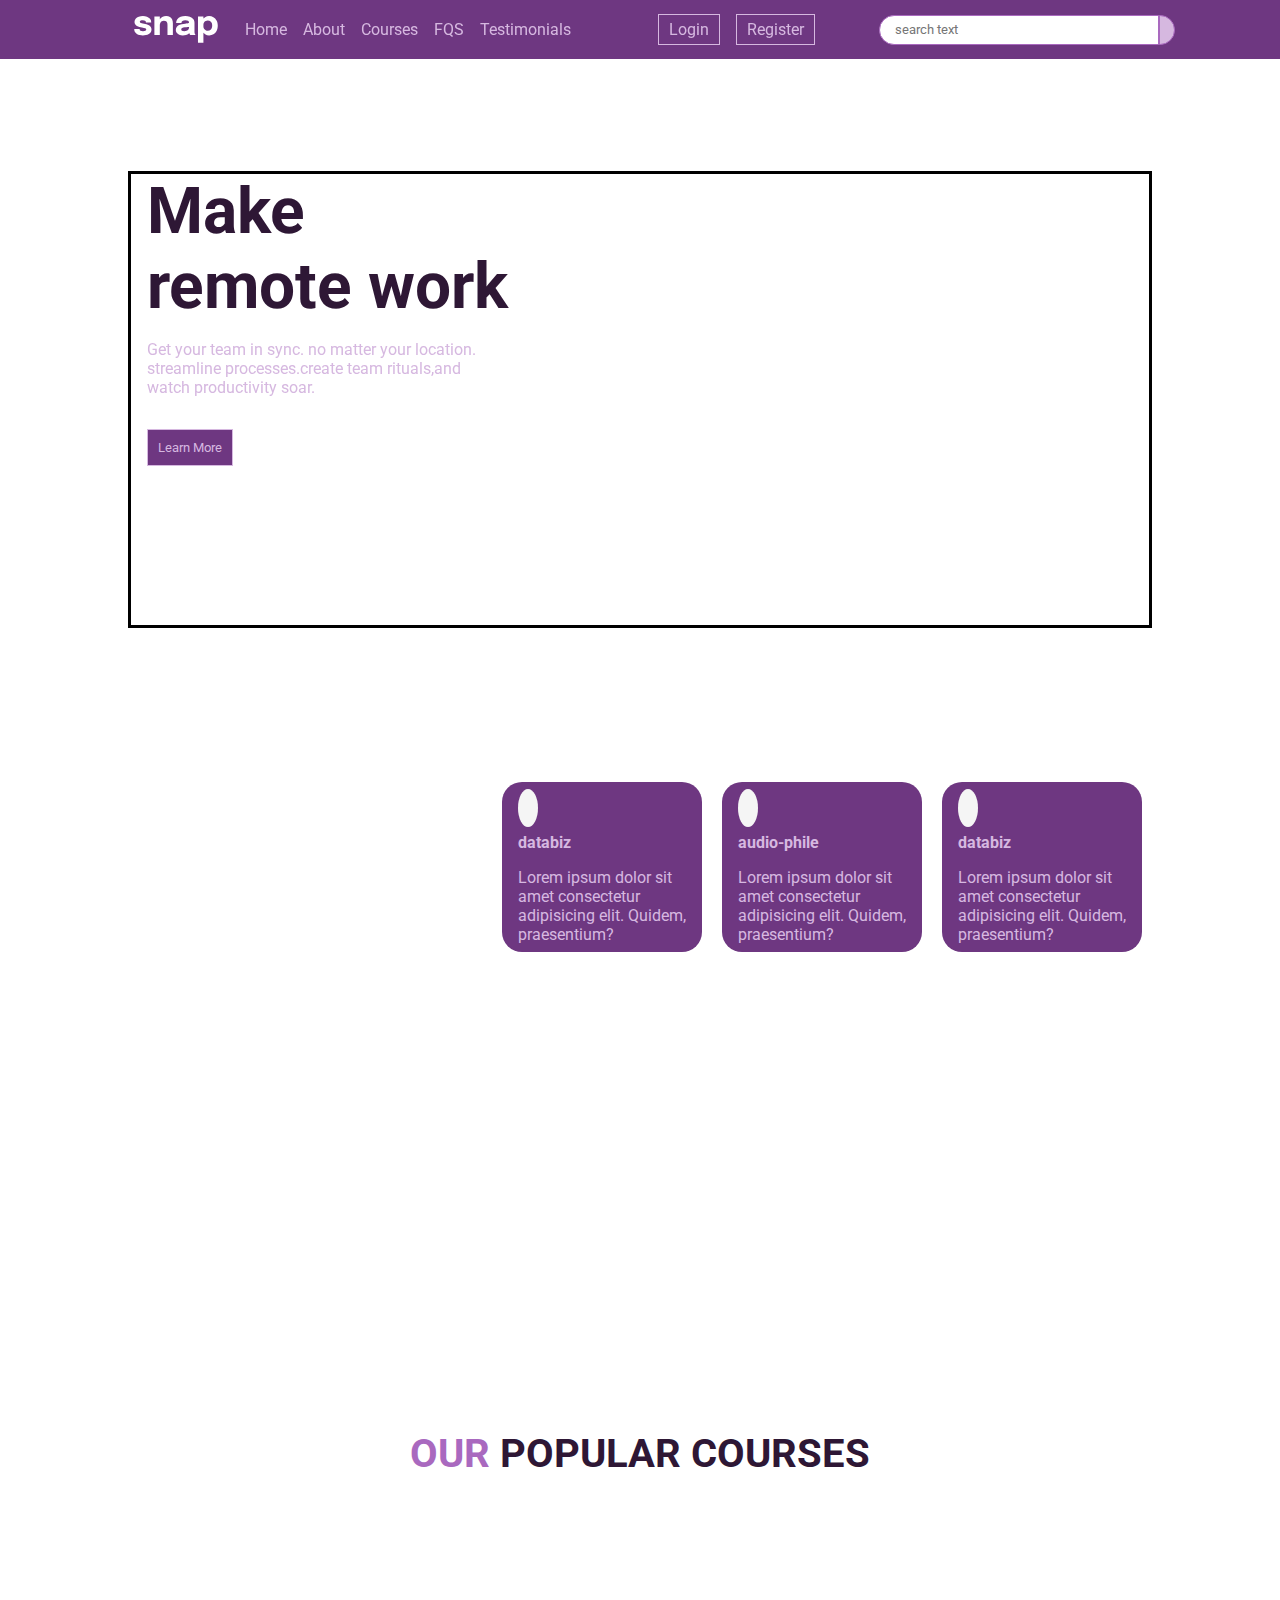
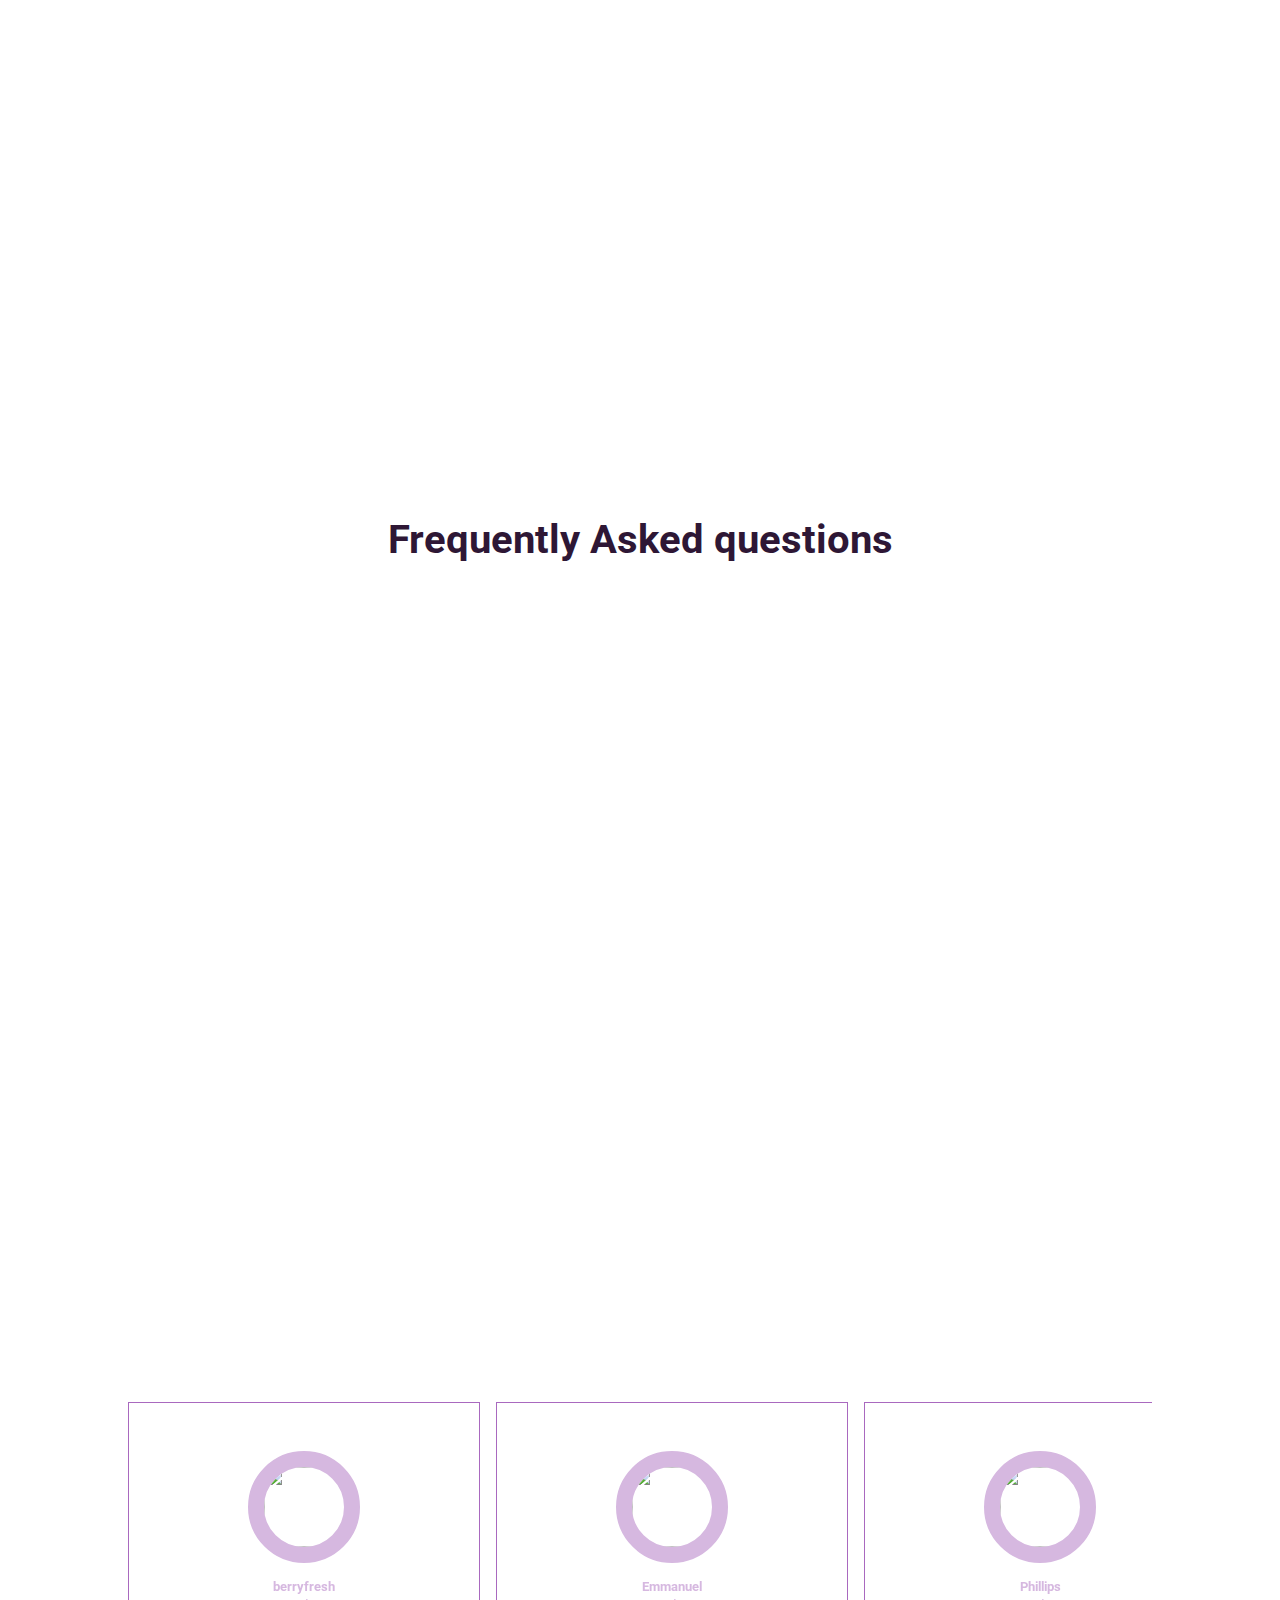
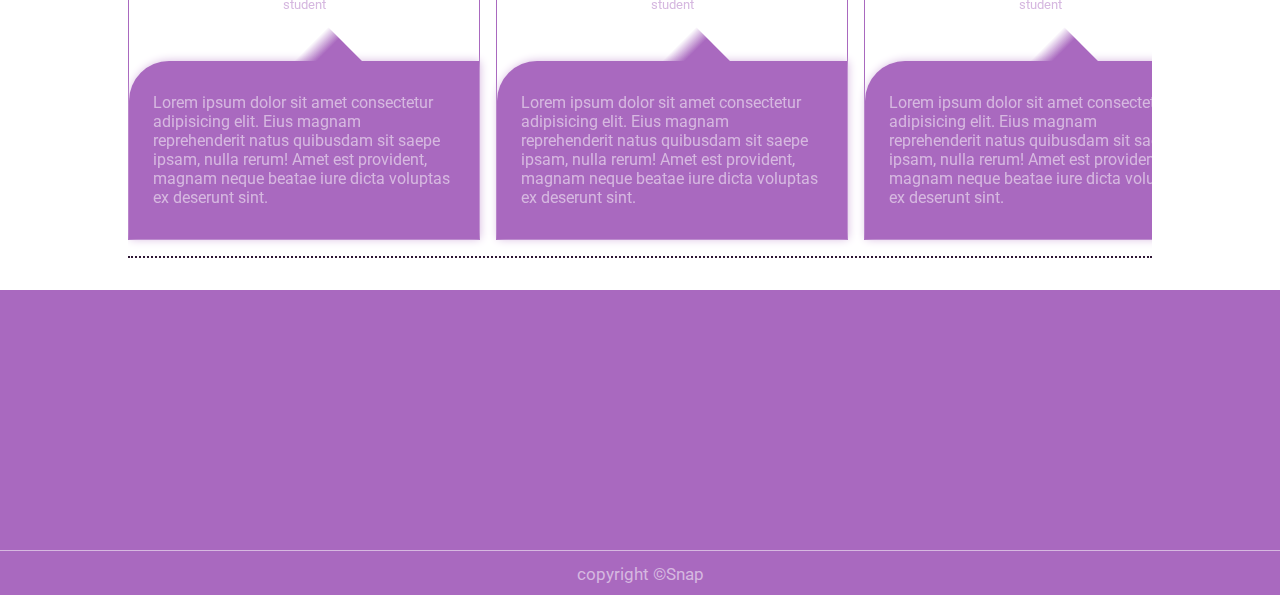
==== index.html @ 8fab7046 "newie" ====
<!DOCTYPE html>
<html lang="en">

<head>
    <meta charset="UTF-8">
    <meta http-equiv="X-UA-Compatible" content="IE=edge">
    <meta name="viewport" content="width=device-width, initial-scale=1.0">
    <title>project3</title>
    <link rel="stylesheet" href="./index.css">
    <!-- <link rel="preconnect" href="https://fonts.googleapis.com">
    <link rel="preconnect" href="https://fonts.gstatic.com" crossorigin>
    <link
        href="https://fonts.googleapis.com/css2?family=Roboto:ital,wght@0,100;0,300;0,400;0,500;0,700;0,900;1,100;1,300;1,400;1,500;1,700;1,900&display=swap"
        rel="stylesheet"> -->
        <link href="https://unpkg.com/aos@2.3.1/dist/aos.css" rel="stylesheet">
    <link rel="stylesheet" href="https://cdn.jsdelivr.net/npm/swiper@11/swiper-bundle.min.css" />
    <script src="./all.js"></script>
</head>

<body>

    <nav>
        <div class="wrapper nav-container"  data-aos="fade-down">

            <div class="logo">
                <svg width="84" height="27" xmlns="http://www.w3.org/2000/svg">
                    <path
                        d="M8.852 19.42c-1.108 0-2.175-.128-3.202-.385a9.648 9.648 0 0 1-2.756-1.137c-.811-.502-1.453-1.13-1.925-1.882-.473-.752-.709-1.63-.709-2.633v-.316h5.39v.246c0 .676.3 1.172.901 1.487.601.315 1.415.472 2.441.472a7.08 7.08 0 0 0 1.55-.166c.495-.11.903-.291 1.224-.542.321-.251.482-.569.482-.954 0-.618-.342-1.056-1.024-1.313-.683-.256-1.777-.513-3.282-.77a21.716 21.716 0 0 1-2.59-.595A10.937 10.937 0 0 1 2.938 9.91 5.28 5.28 0 0 1 1.17 8.28C.727 7.622.505 6.82.505 5.875c0-1.26.382-2.322 1.146-3.185.764-.863 1.782-1.517 3.054-1.96C5.977.287 7.377.065 8.905.065c1.458 0 2.818.242 4.078.726 1.26.484 2.28 1.179 3.062 2.083.782.904 1.172 1.992 1.172 3.264v.245H11.88v-.21c0-.467-.149-.846-.446-1.138a2.804 2.804 0 0 0-1.129-.656 4.616 4.616 0 0 0-1.418-.219c-.443 0-.9.05-1.373.149-.473.099-.872.262-1.199.49-.327.227-.49.545-.49.954 0 .396.175.72.525.97.35.252.84.456 1.47.613.63.158 1.36.306 2.188.447.781.128 1.607.306 2.476.533.869.228 1.686.549 2.45.963a5.34 5.34 0 0 1 1.855 1.627c.472.671.709 1.52.709 2.546 0 1.062-.245 1.972-.735 2.73a5.607 5.607 0 0 1-1.987 1.847 10.04 10.04 0 0 1-2.782 1.05c-1.021.227-2.068.341-3.142.341ZM33.48 19V8.92c0-.77-.1-1.473-.298-2.109a2.965 2.965 0 0 0-1.067-1.531c-.513-.385-1.254-.577-2.223-.577-.84 0-1.566.192-2.178.577a3.754 3.754 0 0 0-1.41 1.61c-.326.688-.49 1.482-.49 2.38L24.31 8.185c0-1.61.35-3.022 1.05-4.235a7.627 7.627 0 0 1 2.844-2.853C29.398.41 30.726.066 32.183.066c1.53 0 2.786.306 3.772.919.986.612 1.721 1.464 2.205 2.555.484 1.09.726 2.365.726 3.824V19H33.48Zm-13.09 0V.415h5.425V19h-5.425Zm28.389.385c-1.354 0-2.558-.216-3.614-.648-1.056-.431-1.881-1.055-2.476-1.872-.595-.817-.893-1.808-.893-2.975 0-1.318.362-2.392 1.085-3.22.724-.828 1.683-1.461 2.879-1.899a15.898 15.898 0 0 1 3.894-.866c2.041-.198 3.45-.38 4.226-.542.776-.164 1.164-.45 1.164-.858V6.47c0-.688-.33-1.23-.989-1.627-.66-.397-1.578-.595-2.756-.595-1.249 0-2.202.224-2.861.673-.66.45-.99 1.135-.99 2.056H42.11c0-1.493.406-2.753 1.217-3.78.81-1.026 1.91-1.805 3.298-2.336 1.389-.53 2.958-.796 4.708-.796 1.633 0 3.144.248 4.532.744 1.389.496 2.506 1.24 3.352 2.231.845.992 1.268 2.252 1.268 3.78v8.032c0 .479.015.937.044 1.374.03.438.096.837.201 1.199.117.408.263.747.438 1.015.175.268.32.455.437.56h-5.337a3.723 3.723 0 0 1-.376-.508 3.962 3.962 0 0 1-.43-.892 7.195 7.195 0 0 1-.305-1.234 9.674 9.674 0 0 1-.097-1.461l1.12.77c-.326.77-.854 1.432-1.583 1.986-.73.554-1.593.98-2.59 1.278-.998.297-2.074.446-3.23.446Zm1.452-4.06a6.14 6.14 0 0 0 2.389-.464A4.104 4.104 0 0 0 54.43 13.4c.467-.665.7-1.534.7-2.608V8.92l1.348 1.313c-.77.28-1.66.51-2.669.69-1.01.182-2.015.324-3.019.43-1.19.116-2.08.317-2.668.603-.59.286-.884.767-.884 1.444 0 .642.25 1.123.752 1.444.502.32 1.249.481 2.24.481Zm13.742 11.323V.415h5.442v26.233h-5.442Zm11.182-7.228a7.325 7.325 0 0 1-4.042-1.181c-1.225-.788-2.205-1.85-2.94-3.185-.735-1.336-1.103-2.838-1.103-4.507v-.28l2.345-.052v.21c0 .863.21 1.619.63 2.266.42.648.963 1.146 1.628 1.496.665.35 1.359.526 2.082.526 1.19 0 2.226-.412 3.106-1.234.881-.823 1.322-2.109 1.322-3.859s-.438-3.025-1.313-3.824c-.875-.799-1.913-1.199-3.115-1.199-.723 0-1.417.173-2.082.517a4.308 4.308 0 0 0-1.628 1.461c-.42.63-.63 1.383-.63 2.257l-2.345-.14c0-1.68.368-3.164 1.103-4.453.735-1.29 1.715-2.307 2.94-3.054a7.619 7.619 0 0 1 4.042-1.12c1.505 0 2.911.37 4.218 1.111 1.306.741 2.365 1.823 3.176 3.247.81 1.423 1.216 3.155 1.216 5.197 0 2.135-.396 3.932-1.19 5.39-.793 1.458-1.843 2.558-3.15 3.299a8.51 8.51 0 0 1-4.27 1.111Z"
                        fill="#ffff" />
                </svg>
            </div>

            <span class="bars">
                <i class="fa fa-bars"></i>
            </span>

            <div class="carrier">

                <div class="light">
                    <i class="fa fa-sun"></i>
                </div>

                <nav class="links ">
                    <a class="ancho" href="#home">Home</a>
                    <a class="ancho" href="#about">about</a>
                    <a class="ancho" href="#courses">courses</a>
                    <a class="ancho" href="#faqs">FQS</a>
                    <a class="ancho" href="#testimonials">Testimonials</a>

                    <div class="dropdown">
                        <span class="drop-btn">
                            <i class="fas fa-chevron-down"></i>
                        </span>
                        <div class="dropdown-content">
                            <a href="./who.html">advertisment</a>
                            <a href="">Contact us</a>
                            <a href="">complains</a>
                            <a href="">make deals</a>
                            <a href="">refund</a>
                        </div>
                    </div>

                </nav>

                <div class="right-nav">
                    <a href="">login</a>
                    <a href="">register</a>
                    </a>
                </div>

                <div class="form ">
                    <form action="" method="post">
                        <input type="text" placeholder="search text" class=" input">
                    </form>
                    <span class="search"> <i class="fa fa-search"></i></span>
                </div>
            </div>
        </div>
    </nav>


    <section class="body" id="home">
        <div class=" wrapper home_content" data-aos="fade-right">

            <div class="text-wrapper" >
                <h1>Make <br>
                    remote work
                </h1>
                <p>
                    Get your team in sync. no matter your location. <br>
                    streamline processes.create team rituals,and <br> watch productivity soar.
                </p>
                <p class="more-text open" data-aos="zoom-out">Lorem ipsum dolor sit amet, <br> consectetur adipisicing elit. Nihil tempore
                    <br> officiis dicta harum magni quae deserunt dolor <br> vel minus perspiciatis?
                    Lorem ipsum dolor sit amet <br> consectetur adipisicing elit. Nam quaerat dignissimos <br> esse ea
                    magni cum facere eum mollitia est explicabo!
                </p>
                <button class="btn">
                    Learn More
                </button>
                <div class="down-gift">
                    <img src="./icons/client-databiz.svg" alt="">
                    <img src="./icons/client-audiophile.svg" alt="">
                    <img src="./icons/client-meet.svg" alt="">
                    <img src="./icons/client-maker.svg" alt="">
                </div>
            </div>
            <div class="img-tag">
                <img src="./image/image-hero-desktop.png" alt="">
            </div>

        </div>

    </section>


    <section class="about" id="about">

        <div class="about-max  wrapper ">

            <div class="about-content" data-aos="fade-up"
     data-aos-anchor-placement="top-center">
                <div class="about-title">
                    <h2>about us</h2>
                    <p> Remote work entry</p>
                </div>
                <div class="about-text">
                    <h4> We provide well skilled website</h6>
                        <p>Lorem ipsum, dolor sit amet consectetur adipisicing elit. Molestias ex voluptates voluptatem
                            impedit labore. Sapiente reiciendis aspernatur quisquam placeat molestias libero fuga,
                            inventore repellendus quis iusto obcaecati porro, aut delectus.</p>
                        <p class="more-text open">Lorem ipsum dolor sit amet, <br> consectetur adipisicing elit. Nihil
                            tempore <br> officiis dicta harum magni quae deserunt dolor <br> vel minus perspiciatis?
                            Lorem ipsum dolor sit amet <br> consectetur adipisicing elit. Nam quaerat dignissimos <br>
                            esse ea magni cum facere eum mollitia est explicabo!
                        </p>
                        <button class="btn">Learn More</button>

                </div>

            </div>

            <div class="card" 
     >
                <div class="about-card" data-aos="fade-up"
                data-aos-anchor-placement="center-bottom">
                    <span class="icon"><i class="fa fa-star"></i></span>
                    <h4>databiz</h4>
                    <p>Lorem ipsum dolor sit amet consectetur adipisicing elit. Quidem, praesentium?</p>
                </div>
                <div class="about-card" data-aos="fade-left"
                data-aos-anchor-placement="center-bottom">
                    <span class="icon"> <i class=" fa fa-music"></i></span>
                    <h4>audio-phile</h4>
                    <p>Lorem ipsum dolor sit amet consectetur adipisicing elit. Quidem, praesentium?</p>
                </div>
                <div class="about-card" data-aos="fade-up"
                data-aos-anchor-placement="center-bottom">
                    <span class="icon">
                        <i class="fa fa-bars"></i>
                    </span>
                    <h4>databiz</h4>
                    <p>Lorem ipsum dolor sit amet consectetur adipisicing elit. Quidem, praesentium?</p>
                </div>
                <div class="about-card" data-aos="fade-left"
                data-aos-anchor-placement="center-bottom">
                    <span class="icon">
                        <i class="fa fa-eye"></i>
                    </span>
                    <h4>audio-phile</h4>
                    <p>Lorem ipsum dolor sit amet consectetur adipisicing elit. Quidem, praesentium?</p>
                </div>
                <div class="about-card" data-aos="fade-up"
                data-aos-anchor-placement="center-bottom">
                    <span class="icon">
                        <i class="fa fa-bell"></i>
                    </span>
                    <h4>databiz</h4>
                    <p>Lorem ipsum dolor sit amet consectetur adipisicing elit. Quidem, praesentium?</p>
                </div>
                <div class="about-card" data-aos="fade-left"
                data-aos-anchor-placement="center-bottom">
                    <span class="icon">
                        <i class="fa fa-phone"></i>
                    </span>

                    <h4>audio-phile</h4>
                    <p>Lorem ipsum dolor sit amet consectetur adipisicing elit. Quidem, praesentium?</p>
                </div>

            </div>

            <div class="about-img">
            </div>
        </div>

    </section>


    <section id="courses" class="courses wrapper">
        <h2><span> Our</span> Popular courses</h2>
        <div class="courses-container">
            <article class="course"  data-aos="flip-left"
            data-aos-easing="ease-out-cubic"
            data-aos-duration="2000">
                <div class="course-image">
                    <img src="./image/1703016156267.jpg" alt="">
                </div>
                <div class="course-infro">
                    <h4>Responsive Media website Design</h4>
                    <p>Lorem ipsum dolor sit amet consectetur adipisicing elit. Dolores eos ratione necessitatibus
                        tenetur error. Est?</p>
                        <p class="more-text open">Lorem ipsum dolor sit amet, <br> consectetur adipisicing elit. Nihil
                            tempore <br> officiis dicta harum magni quae deserunt dolor <br> vel minus perspiciatis?
                            Lorem ipsum dolor sit amet <br> consectetur adipisicing elit. Nam quaerat dignissimos <br>
                            esse ea magni cum facere eum mollitia est explicabo!
                        </p>
                    <button class="btn">learn More</button>
                </div>
            </article>

            <article class="course"  data-aos="flip-right"
            data-aos-easing="ease-out-cubic"
            data-aos-duration="2000">
                <div class="course-image">
                    <img src="./image/1701198660607.jpg" alt="">
                </div>
                <div class="course-infro">
                    <h4>Responsive smartHourse website</h4>
                    <p>Lorem ipsum dolor sit amet consectetur adipisicing elit. Dolores eos ratione necessitatibus
                        tenetur error. Est?</p>
                        <p class="more-text open">Lorem ipsum dolor sit amet, <br> consectetur adipisicing elit. Nihil
                            tempore <br> officiis dicta harum magni quae deserunt dolor <br> vel minus perspiciatis?
                            Lorem ipsum dolor sit amet <br> consectetur adipisicing elit. Nam quaerat dignissimos <br>
                            esse ea magni cum facere eum mollitia est explicabo!
                        </p>
                    <button class="btn">learn More</button>
                </div>
            </article>

            <article class="course"  data-aos="flip-left"
            data-aos-easing="ease-out-cubic"
            data-aos-duration="2000">
                <div class="course-image">
                    <img src="./image/1701371582930.jpg" alt="">
                </div>

                <div class="course-infro">
                    <h4>Responsive Adin-DashBoard UI Design </h4>
                    <p>Lorem ipsum dolor sit amet consectetur adipisicing elit. Dolores eos ratione necessitatibus
                        tenetur error. Est?</p>
                        <p class="more-text open">Lorem ipsum dolor sit amet, <br> consectetur adipisicing elit. Nihil
                            tempore <br> officiis dicta harum magni quae deserunt dolor <br> vel minus perspiciatis?
                            Lorem ipsum dolor sit amet <br> consectetur adipisicing elit. Nam quaerat dignissimos <br>
                            esse ea magni cum facere eum mollitia est explicabo!
                        </p>
                    <button class="btn">learn More</button>
                </div>
            </article>
        </div>
    </section>


    <section class="faqs wrapper" id="faqs">

        <h2>Frequently Asked questions</h2>
        <div class="faq_container" >
            <article class="faq " data-aos="fade-up"
            data-aos-anchor-placement="center-bottom">
                <div class="faq_icons"><i class="fa fa-plus"></i></div>
                <div class="question">
                    <h4>How do i know the right courses for me?</h4>
                    <p>Lorem ipsum dolor sit amet consectetur adipisicing elit. Totam necessitatibus provident
                        eveniet exercitationem maiores officia earum odit facere possimus inventore!</p>
                </div>
            </article>

            <article class="faq " data-aos="fade-up"
            data-aos-anchor-placement="center-bottom">
                <div class="faq_icons"><i class="fa fa-plus"></i></div>
                <div class="question">
                    <h4>How do i know the right courses for me?</h4>
                    <p>Lorem ipsum dolor sit amet consectetur adipisicing elit.
                        Totam necessitatibus provident
                        eveniet exercitationem maiores officia
                        earum odit facere possimus inventore!</p>

                </div>
            </article>

            <article class="faq"  data-aos="fade-up"
            data-aos-anchor-placement="center-bottom">
                <div class="faq_icons"><i class="fa fa-plus"></i></div>
                <div class="question">
                    <h4>How do i know the right courses for me?</h4>
                    <p>Lorem ipsum dolor sit amet consectetur adipisicing elit. Totam necessitatibus provident
                        eveniet exercitationem maiores officia earum odit facere possimus inventore!</p>
                </div>
            </article>

            <article class="faq"  data-aos="fade-up"
            data-aos-anchor-placement="center-bottom">
                <div class="faq_icons"><i class="fa fa-plus"></i></div>
                <div class="question">
                    <h4>How do i know the right courses for me?</h4>
                    <p>Lorem ipsum dolor sit amet consectetur adipisicing elit. Totam necessitatibus provident
                        eveniet exercitationem maiores officia earum odit facere possimus inventore!</p>
                </div>
            </article>

            <article class="faq"  data-aos="fade-up"
            data-aos-anchor-placement="center-bottom">
                <div class="faq_icons"><i class="fa fa-plus"></i></div>
                <div class="question">
                    <h4>How do i know the right courses for me?</h4>
                    <p>Lorem ipsum dolor sit amet consectetur adipisicing elit. Totam necessitatibus provident
                        eveniet exercitationem maiores officia earum odit facere possimus inventore!</p>
                </div>
            </article>

            <article class="faq"  data-aos="fade-up"
            data-aos-anchor-placement="center-bottom">
                <div class="faq_icons"><i class="fa fa-plus"></i></div>
                <div class="question">
                    <h4>How do i know the right courses for me?</h4>
                    <p>Lorem ipsum dolor sit amet consectetur adipisicing elit. Totam necessitatibus provident
                        eveniet exercitationem maiores officia earum odit facere possimus inventore!</p>
                </div>
            </article>

            <article class="faq"  data-aos="fade-up"
            data-aos-anchor-placement="center-bottom">
                <div class="faq_icons"><i class="fa fa-plus"></i></div>
                <div class="question">
                    <h4>How do i know the right courses for me?</h4>
                    <p>Lorem ipsum dolor sit amet consectetur adipisicing elit. Totam necessitatibus provident
                        eveniet exercitationem maiores officia earum odit facere possimus inventore!</p>
                </div>
            </article>

            <article class="faq"  data-aos="fade-up"
            data-aos-anchor-placement="center-bottom">
                <div class="faq_icons"><i class="fa fa-plus"></i></div>
                <div class="question">
                    <h4>How do i know the right courses for me?</h4>
                    <p>Lorem ipsum dolor sit amet consectetur adipisicing elit. Totam necessitatibus provident
                        eveniet exercitationem maiores officia earum odit facere possimus inventore!</p>
                </div>
            </article>

            <article class="faq"  data-aos="fade-up"
            data-aos-anchor-placement="center-bottom">
                <div class="faq_icons"><i class="fa fa-plus"></i></div>
                <div class="question">
                    <h4>How do i know the right courses for me?</h4>
                    <p>Lorem ipsum dolor sit amet consectetur adipisicing elit. Totam necessitatibus provident
                        eveniet exercitationem maiores officia earum odit facere possimus inventore!</p>
                </div>
            </article>

            <article class="faq"  data-aos="fade-up"
            data-aos-anchor-placement="center-bottom">
                <div class="faq_icons"><i class="fa fa-plus"></i></div>
                <div class="question">
                    <h4>How do i know the right courses for me?</h4>
                    <p>Lorem ipsum dolor sit amet consectetur adipisicing elit. Totam necessitatibus provident
                        eveniet exercitationem maiores officia earum odit facere possimus inventore!</p>
                </div>
            </article>


        </div>

    </section>

    <section class="testimonials " id="testimonials" >
        <h2 data-aos="zoom-in-down">Students Testimonial</h2>

        <div class="testimonial_container wrapper">

            <article class="testimonial">
                <div class="avarter">
                    <img src="./image/call-centre-customer-service-stock-photography-others-b7b7d9a50f4fd9489349cfd8841f3f5d.png"
                        alt="">
                </div>
                <div class="testimonial_info">
                    <h5>berryfresh</h5>
                    <small>student</small>
                </div>
                <div class="testimonial_body">
                    Lorem ipsum dolor sit amet consectetur adipisicing elit. Eius magnam reprehenderit natus quibusdam
                    sit saepe ipsam, nulla rerum! Amet est provident, magnam neque beatae iure dicta voluptas ex
                    deserunt sint.
                </div>
            </article>
            <article class="testimonial">
                <div class="avarter">
                    <img src="./image/11049.jpg" alt="">
                </div>
                <div class="testimonial_info">
                    <h5>Emmanuel</h5>
                    <small>student</small>
                </div>
                <div class="testimonial_body">
                    Lorem ipsum dolor sit amet consectetur adipisicing elit. Eius magnam reprehenderit natus quibusdam
                    sit saepe ipsam, nulla rerum! Amet est provident, magnam neque beatae iure dicta voluptas ex
                    deserunt sint.
                </div>
            </article>
            <article class="testimonial">
                <div class="avarter">
                    <img src="./image/11055.jpg" alt="">
                </div>
                <div class="testimonial_info">
                    <h5>Phillips</h5>
                    <small>student</small>
                </div>
                <div class="testimonial_body">
                    Lorem ipsum dolor sit amet consectetur adipisicing elit. Eius magnam reprehenderit natus quibusdam
                    sit saepe ipsam, nulla rerum! Amet est provident, magnam neque beatae iure dicta voluptas ex
                    deserunt sint.
                </div>
            </article>
            <article class="testimonial">
                <div class="avarter">
                    <img src="./image/11071.jpg" alt="">
                </div>
                <div class="testimonial_info">
                    <h5>Galent</h5>
                    <small>student</small>
                </div>
                <div class="testimonial_body">
                    Lorem ipsum dolor sit amet consectetur adipisicing elit. Eius magnam reprehenderit natus quibusdam
                    sit saepe ipsam, nulla rerum! Amet est provident, magnam neque beatae iure dicta voluptas ex
                    deserunt sint.
                </div>
            </article>
            <article class="testimonial">
                <div class="avarter">
                    <img src="./image/11083.jpg" alt="">
                </div>
                <div class="testimonial_info">
                    <h5>Emmos</h5>
                    <small>student</small>
                </div>
                <div class="testimonial_body">
                    Lorem ipsum dolor sit amet consectetur adipisicing elit. Eius magnam reprehenderit natus quibusdam
                    sit saepe ipsam, nulla rerum! Amet est provident, magnam neque beatae iure dicta voluptas ex
                    deserunt sint.
                </div>
            </article>
            <article class="testimonial">
                <div class="avarter">
                    <img src="./image/11047.jpg" alt="">
                </div>
                <div class="testimonial_info">
                    <h5>Ememchris</h5>
                    <small>student</small>
                </div>
                <div class="testimonial_body">
                    Lorem ipsum dolor sit amet consectetur adipisicing elit. Eius magnam reprehenderit natus quibusdam
                    sit saepe ipsam, nulla rerum! Amet est provident, magnam neque beatae iure dicta voluptas ex
                    deserunt sint.
                </div>
            </article>
        </div>


    </section>


    <footer class="foter">
        <div class="foter_container wrapper" >
            <div class="foter1"  data-aos="fade-right">
                <a href="#home" class="foter_logo">
                    <img src="./icons/logo.svg" alt="">
                </a>
                <p>Lorem ipsum dolor sit amet consectetur adipisicing elit. Earum, incidunt.</p>
            </div>
            <div class="foter2"  data-aos="fade-up-left">
                <h4>Parmalinks</h4>
                <a href="#home">Home</a>
                <a href="#about">about</a>
                <a href="#courses">courses</a>
                <a href="#faqs">FQS</a>
                <a href="#testimonials">Testimonials</a>
                <!-- <a href="">company</a> -->
            </div>
            <div class="foter3"  data-aos="zoom-out-left">
                <h4>Privacy</h4>
                <a href="#">Privacy</a>
                <a href="#">Term & Conditions</a>
                <a href="#">Refurn Policy</a>
            </div>
            <div class="foter4" data-aos="zoom-out-right" >
                <h4>Contact Us</h4>
                <p> +234 901 382 9912</p>
                <p>Nichlashhenrry689@gmail.com</p>
                <div class="foter_social">
                    <a href="#"><i class="fab fa-facebook"></i></a>
                    <a href="#"><i class="fab fa-twitter"></i></a>
                    <a href="#"><i class="fab fa-whatsapp"></i></a>
                    <a href="#"><i class="fab fa-linkedin"></i></a>
                </div>
            </div>
        </div>
        <div class="foter_copyright" >
            <small>copyright &copy;Snap</small>
        </div>

    </footer>
 

    <script src="https://cdn.jsdelivr.net/npm/swiper@11/swiper-bundle.min.js"></script>
    <script src="./script.js"></script>
    <script src="https://unpkg.com/aos@2.3.1/dist/aos.js"></script>
       <script>
        AOS.init({
            duration :2000,
            delay: 0,
            offset:10
        });
      </script>
</body>

</html>
---- index.css ----
@import url('https://fonts.googleapis.com/css2?family=Roboto:ital,wght@0,100;0,300;0,400;0,500;0,700;0,900;1,100;1,300;1,400;1,500;1,700;1,900&display=swap');


* {
    padding: 0;
    margin: 0;
    box-sizing: border-box;
    scroll-behavior: smooth;
    outline: none;
    font-family: 'Roboto', sans-serif;
}

:root {
    ---primary_color: #6E3781;
    ---secondary_color: #A969BF;
    ---color: #2e1735;
    ---color2: #D6B8E0;
    ---roboto-regular {
        font-family: "Roboto", sans-serif;
        font-weight: 400;
        font-style: normal;
      };
}


html {
    overflow-x: hidden;
    scroll-behavior: smooth;
}

body {
    user-select: none;
    color: var(---color2);
}

nav {
    position: sticky;
    top: 0;
    left: 0;
    right: 0;
    width: 100%;
    padding: 10px 7px;
    z-index: 99;
    background-color: var(---primary_color);
}

section {
    padding: 7rem 0 2rem !important;
}

.wrapper {
    width: 80% !important;
    margin: 0 auto;
}

.window-scroll {
    background-color: var(---secondary_color);
}

.window-scroll nav a {
    color: var(---color);
    font-size: 16.2px;
}

.window-scroll nav a:hover {
    color: var(---primary_color);
}

.window-scroll .right-nav a {
    border: .1px solid transparent;
    color: var(---color);
}

.window-scroll .right-nav a:hover {
    color: var(---color2);
}

.window-scroll .right-nav {
    border: .1px solid var(---color2);
}

.window-scroll .dropdown-content a {
    color: var(---color2);
    background-color: var(---secondary_color);
}

.window-scroll .dropdown-content a:hover {
    color: var(---primary_color);
}

.nav-container {
    display: flex;
    justify-content: space-between;
    align-items: center;
}

.logo {
    display: flex;
    justify-content: center;
    align-items: center;
    padding-right: 20px;
}

.carrier {
    display: flex;
    justify-content: space-between;
    align-items: center;
    gap: 4rem;
}

.light,
.bars {
    display: none;
}

.links {
    display: flex;
    gap: 1rem;
    text-transform: capitalize;
    background-color: transparent;
}


.links a {
    text-decoration: none;
    color: var(---color2);
    position: relative;
}

.links a:hover {
    color: var(---secondary_color);
}

.links a::after {
    position: absolute;
    content: '';
    height: 2px;
    left: 10px;
    bottom: -5px;
    width: 0;
    background-color: var(---color2);
}

.links a:hover::after {
    transition: .4s;
    z-index: 1;
    width: 75%;
}

.nav a:hover::after {
    transition: .4s;
    z-index: 1;
    width: 83%;
}

.right-nav {
    display: flex;
    gap: 1rem;
    z-index: 1;
    position: relative;
}

.right-nav::after {
    content: '';
    position: absolute;
    left: 0;
    top: 0;
    height: 100%;
    width: 0;
    background-color: var(---color2);
    z-index: -1;
    transition: .2s;
}

.right-nav:hover::after {
    width: 100%;
}

.right-nav a {
    text-decoration: none;
    color: var(---color2);
    position: relative;
    padding: 5px 10px;
    border: .2px solid;
    z-index: 1;
    text-transform: capitalize;
}

.right-nav a::after {
    content: '';
    position: absolute;
    left: 0;
    top: 0;
    height: 100%;
    width: 0;
    background-color: var(---color);
    z-index: -1;
    transition: .2s;
}

.right-nav a:hover::after {
    width: 100%;

}

.form {
    display: flex;
}

input {
    width: 280px;
    height: 30px;
    border: 1px solid var(---secondary_color);
    padding: 0 15px;
    border-top-left-radius: 20px;
    border-bottom-left-radius: 20px;
}

.search {
    background-color: var(---color2);
    padding: 4px 7px;
    border: 1px solid;
    border-top-right-radius: 20px;
    border-bottom-right-radius: 20px;
}

.dropdown {
    position: relative;
    display: inline-block;
    cursor: pointer;
}

.drop-btn {
    color: black;
}

.dropdown-content {
    display: none;
    position: absolute;
    margin-left: -50px;
    height: 202px;
    z-index: 1;
    border: none;
    background-color: var(---primary_color);
    min-width: 130px;
    box-shadow: 0px 2px 8px 5px rgba(0, 0, 0, 0.5);
}

.dropdown-content a {
    display: block;
    padding: 10px;
}

.dropdown:hover .dropdown-content {
    display: block;
}

.home_content {
    display: flex;
    width: min(100%, 1000px);
    border: 3px solid black;
}

.text-wrapper {
    padding-left: 1rem;
}

.open {
    display: none;
}

h1 {
    font-size: 4rem;
    padding-bottom: 1rem;
    color: var(---color);
}

p {
    color: var(---color2);
}

img {
    width: 420px;
    max-width: 90%;
}

.img-tag {
    position: relative;
    right: 10px;
    bottom: 5rem;
    left: 80px;
}

.down-gift img {
    height: 10px;
    width: 50px;
    margin-top: 7rem;
    margin-right: 35px;
}

.down-gift img:nth-child(2) {
    height: 15px;
}

.down-gift {
    justify-content: flex-end;
    font-size: 1rem;
    display: flex;
    margin-right: 20px;
}


/*..... About-Us -styling .......*/


.about-max {
    display: grid;
    grid-template-columns: 1fr 1fr;
    gap: 2rem;
}

.about-title {
    font-size: 20px;
    color: var(---primary_color);
    font-weight: 400;
    padding-bottom: 2rem;
}

.about-title h2 {
    font-size: 40px;
    text-transform: uppercase;
    color: var(---color);
}

.about-title p {
    color: var(---primary_color);
    font-weight: 500;
}

.about-text {
    padding: 10px 0;
}

.about-text h4 {
    font-size: 24px;
    padding-bottom: 10px;
}

.about-text p {
    line-height: 1.5rem;
    word-spacing: 2px;
    font-size: 20px;
    color: var(---primary_color);
}

.card {
    display: grid;
    grid-template-columns: repeat(3, 1fr);
}

.btn {
    background-color: var(---primary_color);
    padding: 10px;
    margin: 2rem 0;
    display: inline-block;
    color: var(---color2);
    position: relative;
    z-index: 1;
    border: 1px solid var(---color2);
    text-decoration: none;
}

.btn:hover {
    color: var(---color);
}

.btn::before {
    position: absolute;
    content: '';
    width: 0;
    height: 100%;
    left: 0;
    top: 0;
    background-color: var(---secondary_color);
    transition: .5s;
    z-index: -1;
}

.btn:hover::before {
    width: 100%;
}

.about-card {
    position: relative;
    width: 200px;
    height: 170px;
    margin: 10px;
    padding: 1rem;
    background-color: var(---primary_color);
    border-radius: 20px;
    z-index: 1;
}

.about-card:hover {
    margin-top: 2rem;
    transition: .2s all;
    border-top-right-radius: 57px;
    border-bottom-left-radius: 87px;
}

.about-card::before {
    position: absolute;
    top: 0;
    left: 0;
    content: '';
    width: 0;
    height: 100%;
    transition: all .2s ease;
    z-index: -1;
    border-radius: inherit;
    border-top-right-radius: 34px;
    border-bottom-left-radius: 34px;
    outline: none;
    border: none;
    box-shadow: 1rem 1rem .1rem var(---secondary_color);
    background-color: var(---secondary_color);
}

.about-card:hover::before {
    width: 100%;
}

.about-card h4 {
    padding: 1rem 0;
    color: var(---color2);
}

.icon {
    font-size: 15px;
    height: 30px;
    width: 30px;
    border-radius: 50%;
    padding: 10px;
    color: var(---color2);
    background-color: whitesmoke;
    position: relative;
    z-index: 1;
}

.icon::before {
    position: absolute;
    content: '';
    left: 0;
    top: 0;
    width: 0;
    height: 100%;
    background-color: rgb(218, 218, 221);
    border-radius: 50%;
    transition: .5s;
    z-index: -1;
    opacity: 0.6;
}

.icon:hover::before {
    width: 100%;
}


/* ............Our course.......... */


#courses h2 {
    text-align: center;
    font-size: 40px;
    text-transform: uppercase;
    margin-bottom: 2.4rem;
    color: var(---color);
}

span {
    color: var(---secondary_color);
}

.courses-container {
    display: grid;
    grid-template-columns: repeat(3, 1fr);
    gap: 1.5rem;
    padding: 0 1rem;
}

.course-image img {
    width: 98%;
    height: 200px
}

.course {
    text-align: center;
    border: 1px solid transparent;
    background-color: var(---secondary_color);
    animation-name: slidein;
    animation-duration: 1s;
}

.course:hover {
    transform: scale(1.1);
    transition: 2s all;
    background-color: var(---primary_color);
    box-shadow:1px 1px 10px var(---secondary_color);
}

.course-infro {
    padding: 1rem 1.5rem;
}

.course-infro p {
    margin: 1rem 0 2rem;
    color: var(---color2);
}

.course-infro h4 {
    color: var(---color);
    font-size: 20px;
}

.course-infro .btn {
    margin: 5px 0;
}


/* .....frequenly asked questions......... */



.faqs {
    margin: 0 auto;
}

.faqs h2 {
    text-align: center;
    font-size: 40px;
    padding-bottom: 2rem;
    color: var(---color);

}

.faq h4 {
    line-height: 2.1;
    font-size: 1rem;
}

.faq_container {
    user-select: none;
    display: grid;
    grid-template-columns: 1fr 1fr;
    gap: 1rem;

}

.faq {
    padding: 2rem;
    display: flex;
    align-items: center;
    gap: 1.4rem;
    cursor: pointer;
    height: fit-content;
    background-color: var(---primary_color);
    color: var(---color2);
    box-shadow: 0 .2rem .4rem var(---secondary_color);
}

.faq_icons {
    align-self: flex-start;
    font-size: 1.2rem;
}

.faq p{
    margin-top: 0.8rem;
    display: none;
}

.faq.open p {
    display: block;
}

.pink {
    background-color: var(---secondary_color) !important;
}


/* ###########----testimonial---###### */

.testimonials {
    margin: 0 auto;
    position: relative;
}

.testimonials h2 {
    text-align: center;
    font-size: 40px;
    text-transform: uppercase;
    color: var(---color);

}

.testimonial_container {
    overflow-x: auto;
    will-change: transform;
    position: relative;
    display: flex;
    width: 85%;
    gap: 1rem;
    border-bottom: 2px dotted #2e1735;

}

::-webkit-scrollbar {
    width: 0;
}

.direction {
    position: relative;
    bottom: 1rem;
    display: flex;
    justify-content: space-between;
    align-items: center;
    margin: 0 2rem;
}

.testimonial {
    border: 1px solid var(---secondary_color);
    padding-top: 3rem;
    margin: 4rem 0 1rem 0;
    animation: scrolls 60s linear infinite;
}

@keyframes scrolls {
    0% {
        transform: translateX(10%);
    }

    100% {
        transform: translateX(-300%);
    }
}

.avarter img {
    width: 5rem;
    height: 5rem;
}

.avarter {
    width: 7rem;
    height: 7rem;
    border-radius: 50%;
    border: 1rem solid var(---color2);
    overflow: hidden;
    margin: 0 auto 1rem;
}

.testimonial_info {
    text-align: center;

}

.testimonial_body {
    padding: 2rem 1.5rem;
    margin-top: 3rem;
    background: var(---secondary_color);
    box-shadow: 1px 0 10px var(---color2);
    position: relative;
    width: 350px;
    border-top-left-radius: 40px;
}

.testimonial_body::before {
    content: '';
    position: absolute;
    top: -1.5rem;
    left: 50%;
    display: block;
    width: 3rem;
    height: 3rem;
    background: linear-gradient(transparent,
            var(---secondary_color),
            var(---secondary_color),
            var(---secondary_color));

    transform: rotate(-45deg);
}

/* ----foter----- */

.foter {
    padding-top: 1rem;
    background-color: var(---secondary_color);
}

.foter_container {
    display: grid;
    grid-template-columns: repeat(4, 1fr);
    gap: 3rem;
}

.foter h4 {
    font-size: 18px;
    color: var(---primary_color);
}

.foter a {
    text-decoration: none;
    color: var(---color2);
}

.foter a:hover {
    text-decoration: underline;
}

.foter1 {
    align-self: flex-start;
}

.foter1 img {
    height: 30px;
    width: 80px;
    cursor: context-menu;

}

.foter2 {
    display: flex;
    justify-content: center;
    flex-direction: column;
    gap: 1rem;
}

.foter3 {
    display: flex;
    justify-content: center;
    align-self: flex-start;
    flex-direction: column;
    gap: 1rem;
}

.foter4 {
    align-self: flex-start;
    display: flex;
    flex-direction: column;
    gap: 1rem;
}

.foter_social {
    display: flex;
    margin-top: 1rem;
    gap: 1rem;
    font-size: 20px;
}

.foter_copyright {
    margin-top: 3rem;
    padding: 10px;
    font-size: 20px;
    text-align: center;
    border-top: 1px solid var(---color2);
}


/* ###############---meidia query---########## */


@media screen and (max-width:1090px) {
    .wrapper {
        width: 90%;
    }

    .nav-container {
        position: relative;
    }

    .bars {
        display: block;
        color: var(---color2);
        font-size: 30px;
        margin-right: 1rem;
    }

    .window-scroll {
        background-color: var(---primary_color);
    }

    .carrier {
        display: flex;
        flex-direction: column;
        position: absolute;
        top: 2.8rem;
        left: -135%;
        right: 0;
        width: 90vw;
        height: fit-content;
        gap: 4rem;
        background-color: var(---secondary_color);
        padding: 2rem 0;
        transition: .5s all;
        z-index: 5;
    }

    .effect {
        left: -43px;
    }

    .links {
        flex-direction: column;
        text-align: center;
    }

    .links a {
        box-shadow: -4rem 6rem 10rem var(---primary_color);
    }

    .links a:hover {
        color: var(---color2);
    }

    .links a,
    .window-scroll nav a {
        padding: 15px;
        font-size: 20px;
        color: var(---color2);
    }

    .links a:hover::after {
        width: 96%;
    }

    .form {
        margin-bottom: 3rem;
    }

    .search {
        max-width: 200px;
        width: 100%;
    }

    .dropdown {
        /* display: none; */
    }

    .home_content {
        flex-direction: column;
        position: relative;
        margin-top: -2.5rem;
    }

    .text-wrapper {
        margin-bottom: 5rem;
    }

    .text-wrapper h1 {
        font-size: 100px;
    }

    .text-wrapper p {
        font-size: 25px;
    }

    .img-tag img {
        width: 800px;
        max-width: 100%;
    }

    .img-tag {
        margin: 1rem;
        position: relative;
        left: 0;
    }

    .down-gift {
        position: absolute;
        bottom: 0;
        left: 0;
        max-width: 100%;
        padding-bottom: 1rem;
        height: 50px;
    }

    .down-gift img {
        width: 50px;
        height: 20px;
        margin: 0px 10px;
    }

    .about-max {
        display: flex;
        flex-direction: column;
        flex-wrap: wrap;
    }

    .about-content {
        text-align: center;
        display: flex;
        flex-direction: column;
        justify-content: center;
        align-items: center;
        width: 100%;
    }

    .about-text p {
        text-align: left;
        font-size: 20px;
        padding: 0 1rem;
    }

    .card {
        margin: 0 auto;
        flex-wrap: wrap;
    }

    .about-card {
        max-width: 250px;
    }

    .courses-container {
        grid-template-columns: 1fr 1fr;
    }

    .faqs {
        margin: 0 5rem;
    }

    .faq_container {
        grid-template-columns: 1fr;
    }

    .testimonial {
        animation: none;
    }
    
.testimonial_body {
    padding:2.5rem  1rem 10px  ;
    margin-top: 2rem;
    width: 350px;
    font-size: 17px;
}
.foter1{
    padding-top: 1rem;
    margin-top: 0;
}
}


@media screen and (max-width:750px) {

    .wrapper {
        width: 90%;
    }

    .right-nav {
        margin: 0 auto;
    }

    .form {
        float: left;
        margin: 0 2rem;
    }

    input {
        width: 100%;
    }

    .search {
        display: inline-block;
        width: 40px;
    }

    .text-wrapper h1 {
        font-size: 35px;
    }

    .text-wrapper p {
        font-size: 20px;
        padding: 10px;
    }

    .down-gift {
        max-width: 100%;
    }

    .down-gift img {
        width: 30px;
    }

    .about .card {
        display: flex;
        flex-wrap: wrap;
        justify-content: center;
        align-items: center;
        width: 100%;

    }

    .card .about-card {
        width: fit-content;
    }

    .courses-container {
        grid-template-columns: 1fr;
    }

    .faqs {
        margin: 0 auto;
    }

    .testimonials h2 {
        font-size: 30px;
        text-align: center;
    }

    .testimonial_body {
        width: 200px;
    }

    .foter {
        text-align: center;
    }

    .foter_container {
        display: flex;
        flex-wrap: wrap;
        gap: 5rem;
        justify-content: center;
        align-items: center;
    }

    .foter1 {
        text-align: center;
    }

    .foter4 {
        display: flex;
        justify-content: center;
        align-items: center;
        text-align: center;
    }
}
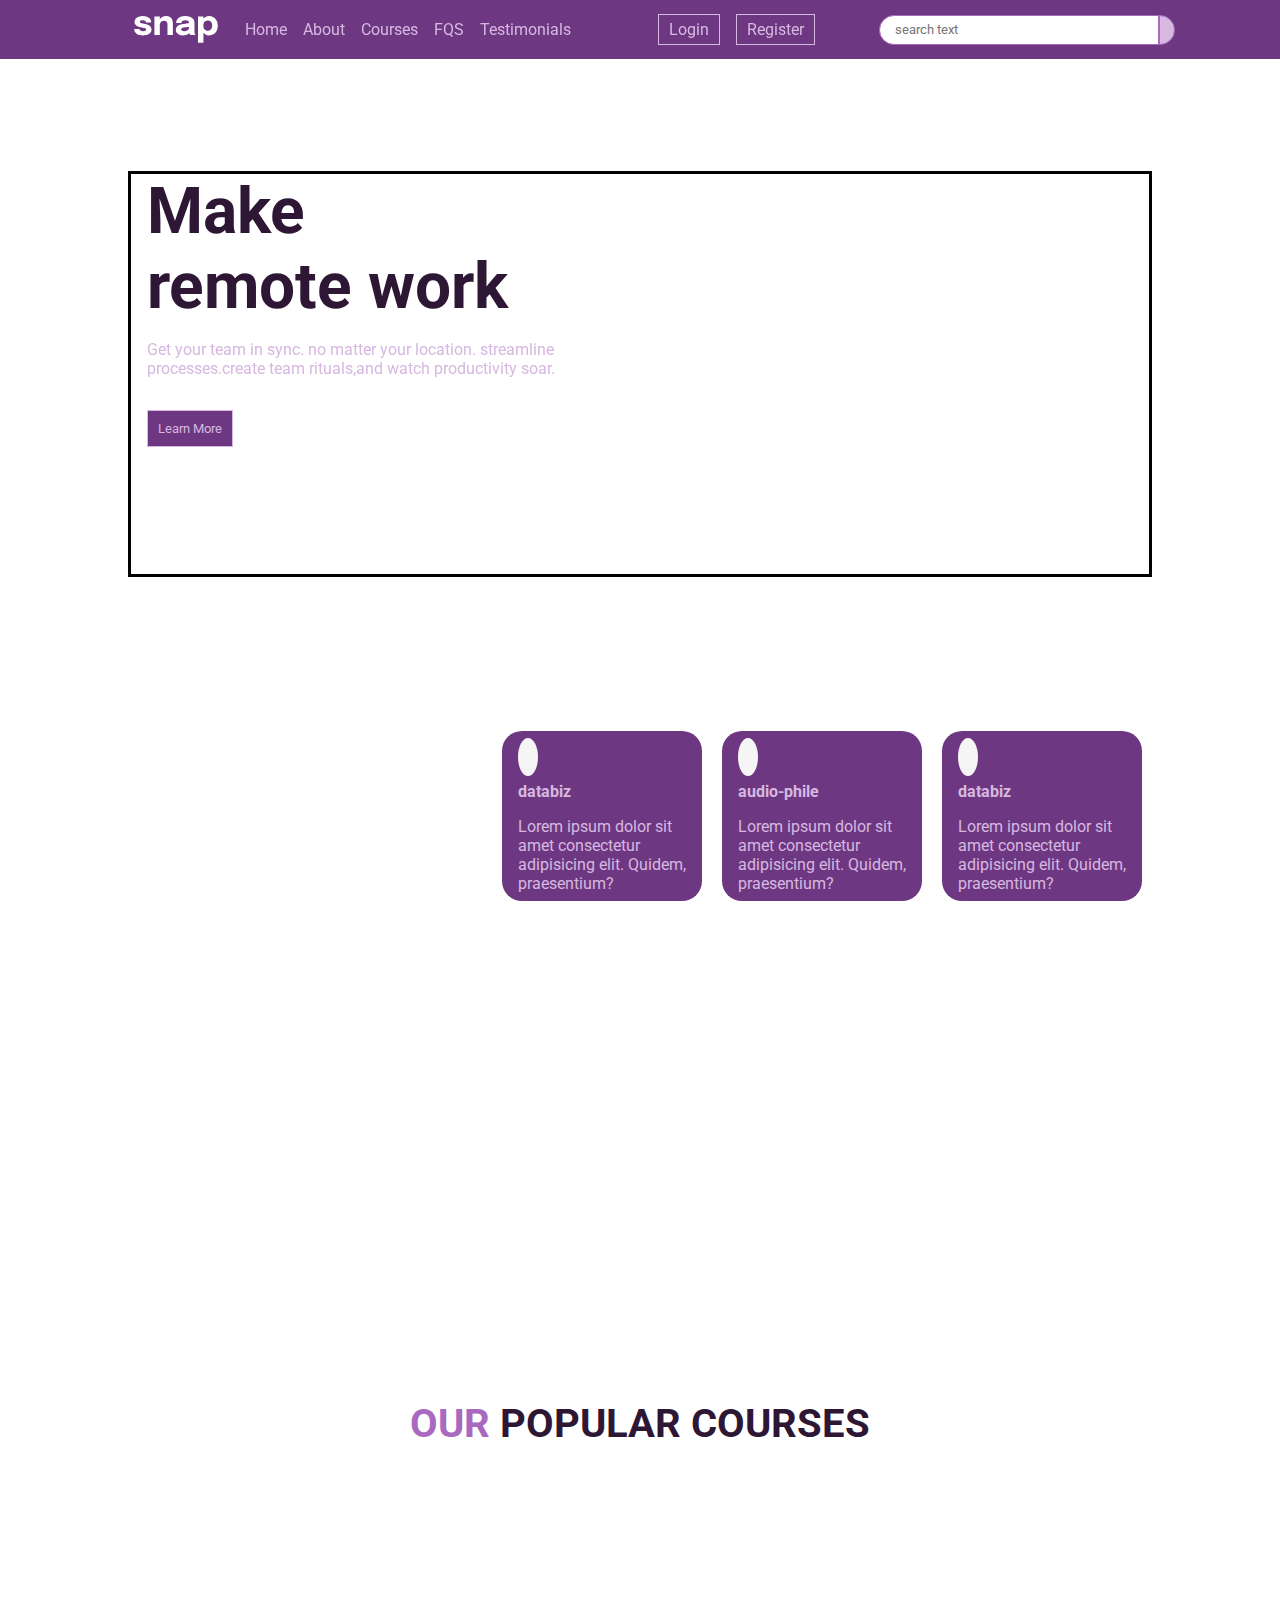
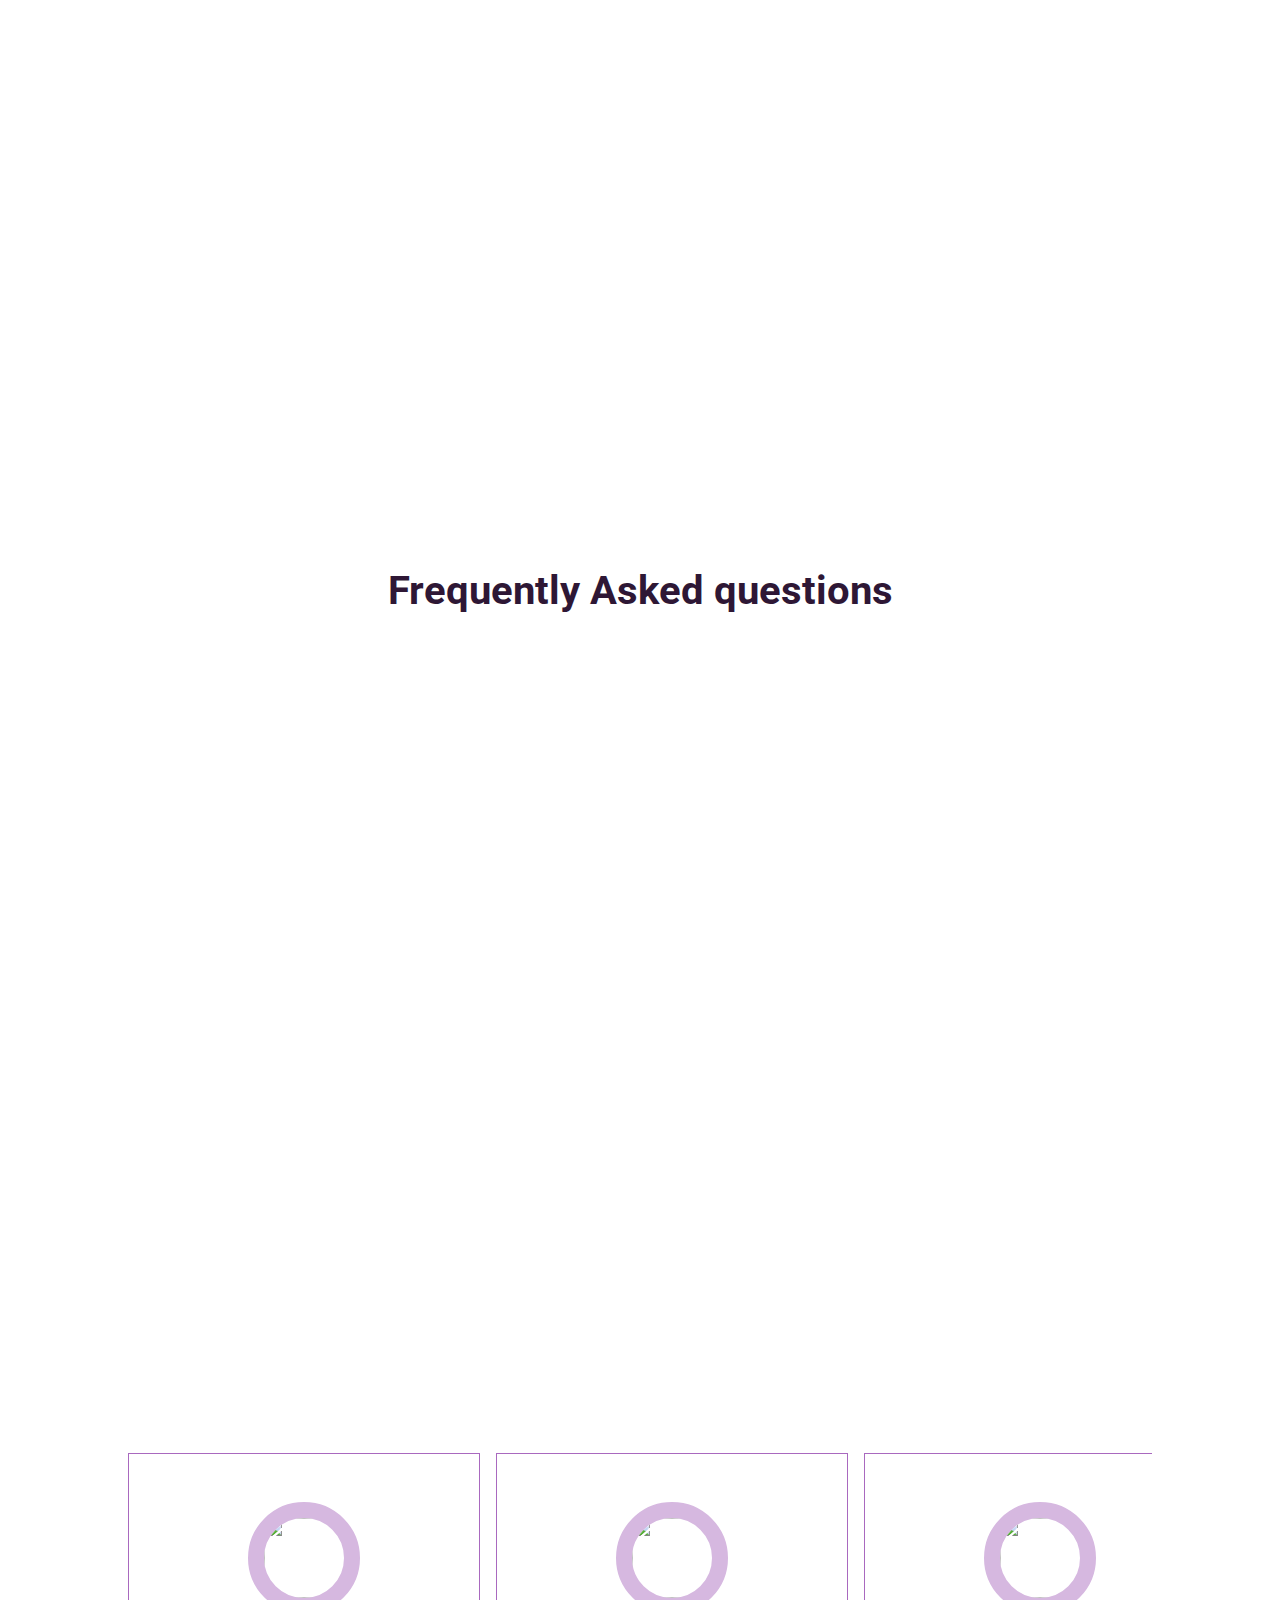
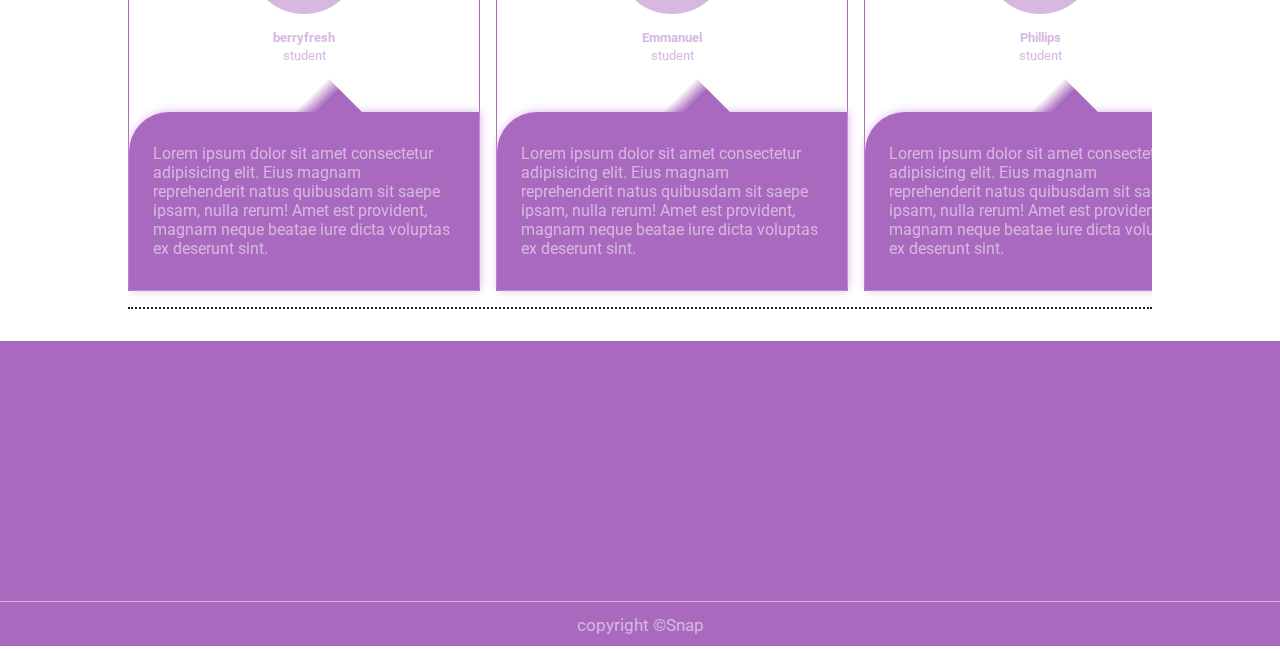
==== commit 2a7757e1: "new commit" ====
--- a/index.html
+++ b/index.html
@@ -19,64 +19,66 @@
 
 <body>
 
-    <nav>
-        <div class="wrapper nav-container"  data-aos="fade-down">
-
-            <div class="logo">
-                <svg width="84" height="27" xmlns="http://www.w3.org/2000/svg">
-                    <path
+    <header>
+        <nav>
+            <div class="wrapper nav-container"  data-aos="fade-down">
+                
+                <div class="logo">
+                    <svg width="84" height="27" xmlns="http://www.w3.org/2000/svg">
+                        <path
                         d="M8.852 19.42c-1.108 0-2.175-.128-3.202-.385a9.648 9.648 0 0 1-2.756-1.137c-.811-.502-1.453-1.13-1.925-1.882-.473-.752-.709-1.63-.709-2.633v-.316h5.39v.246c0 .676.3 1.172.901 1.487.601.315 1.415.472 2.441.472a7.08 7.08 0 0 0 1.55-.166c.495-.11.903-.291 1.224-.542.321-.251.482-.569.482-.954 0-.618-.342-1.056-1.024-1.313-.683-.256-1.777-.513-3.282-.77a21.716 21.716 0 0 1-2.59-.595A10.937 10.937 0 0 1 2.938 9.91 5.28 5.28 0 0 1 1.17 8.28C.727 7.622.505 6.82.505 5.875c0-1.26.382-2.322 1.146-3.185.764-.863 1.782-1.517 3.054-1.96C5.977.287 7.377.065 8.905.065c1.458 0 2.818.242 4.078.726 1.26.484 2.28 1.179 3.062 2.083.782.904 1.172 1.992 1.172 3.264v.245H11.88v-.21c0-.467-.149-.846-.446-1.138a2.804 2.804 0 0 0-1.129-.656 4.616 4.616 0 0 0-1.418-.219c-.443 0-.9.05-1.373.149-.473.099-.872.262-1.199.49-.327.227-.49.545-.49.954 0 .396.175.72.525.97.35.252.84.456 1.47.613.63.158 1.36.306 2.188.447.781.128 1.607.306 2.476.533.869.228 1.686.549 2.45.963a5.34 5.34 0 0 1 1.855 1.627c.472.671.709 1.52.709 2.546 0 1.062-.245 1.972-.735 2.73a5.607 5.607 0 0 1-1.987 1.847 10.04 10.04 0 0 1-2.782 1.05c-1.021.227-2.068.341-3.142.341ZM33.48 19V8.92c0-.77-.1-1.473-.298-2.109a2.965 2.965 0 0 0-1.067-1.531c-.513-.385-1.254-.577-2.223-.577-.84 0-1.566.192-2.178.577a3.754 3.754 0 0 0-1.41 1.61c-.326.688-.49 1.482-.49 2.38L24.31 8.185c0-1.61.35-3.022 1.05-4.235a7.627 7.627 0 0 1 2.844-2.853C29.398.41 30.726.066 32.183.066c1.53 0 2.786.306 3.772.919.986.612 1.721 1.464 2.205 2.555.484 1.09.726 2.365.726 3.824V19H33.48Zm-13.09 0V.415h5.425V19h-5.425Zm28.389.385c-1.354 0-2.558-.216-3.614-.648-1.056-.431-1.881-1.055-2.476-1.872-.595-.817-.893-1.808-.893-2.975 0-1.318.362-2.392 1.085-3.22.724-.828 1.683-1.461 2.879-1.899a15.898 15.898 0 0 1 3.894-.866c2.041-.198 3.45-.38 4.226-.542.776-.164 1.164-.45 1.164-.858V6.47c0-.688-.33-1.23-.989-1.627-.66-.397-1.578-.595-2.756-.595-1.249 0-2.202.224-2.861.673-.66.45-.99 1.135-.99 2.056H42.11c0-1.493.406-2.753 1.217-3.78.81-1.026 1.91-1.805 3.298-2.336 1.389-.53 2.958-.796 4.708-.796 1.633 0 3.144.248 4.532.744 1.389.496 2.506 1.24 3.352 2.231.845.992 1.268 2.252 1.268 3.78v8.032c0 .479.015.937.044 1.374.03.438.096.837.201 1.199.117.408.263.747.438 1.015.175.268.32.455.437.56h-5.337a3.723 3.723 0 0 1-.376-.508 3.962 3.962 0 0 1-.43-.892 7.195 7.195 0 0 1-.305-1.234 9.674 9.674 0 0 1-.097-1.461l1.12.77c-.326.77-.854 1.432-1.583 1.986-.73.554-1.593.98-2.59 1.278-.998.297-2.074.446-3.23.446Zm1.452-4.06a6.14 6.14 0 0 0 2.389-.464A4.104 4.104 0 0 0 54.43 13.4c.467-.665.7-1.534.7-2.608V8.92l1.348 1.313c-.77.28-1.66.51-2.669.69-1.01.182-2.015.324-3.019.43-1.19.116-2.08.317-2.668.603-.59.286-.884.767-.884 1.444 0 .642.25 1.123.752 1.444.502.32 1.249.481 2.24.481Zm13.742 11.323V.415h5.442v26.233h-5.442Zm11.182-7.228a7.325 7.325 0 0 1-4.042-1.181c-1.225-.788-2.205-1.85-2.94-3.185-.735-1.336-1.103-2.838-1.103-4.507v-.28l2.345-.052v.21c0 .863.21 1.619.63 2.266.42.648.963 1.146 1.628 1.496.665.35 1.359.526 2.082.526 1.19 0 2.226-.412 3.106-1.234.881-.823 1.322-2.109 1.322-3.859s-.438-3.025-1.313-3.824c-.875-.799-1.913-1.199-3.115-1.199-.723 0-1.417.173-2.082.517a4.308 4.308 0 0 0-1.628 1.461c-.42.63-.63 1.383-.63 2.257l-2.345-.14c0-1.68.368-3.164 1.103-4.453.735-1.29 1.715-2.307 2.94-3.054a7.619 7.619 0 0 1 4.042-1.12c1.505 0 2.911.37 4.218 1.111 1.306.741 2.365 1.823 3.176 3.247.81 1.423 1.216 3.155 1.216 5.197 0 2.135-.396 3.932-1.19 5.39-.793 1.458-1.843 2.558-3.15 3.299a8.51 8.51 0 0 1-4.27 1.111Z"
                         fill="#ffff" />
-                </svg>
-            </div>
-
-            <span class="bars">
-                <i class="fa fa-bars"></i>
-            </span>
-
-            <div class="carrier">
-
-                <div class="light">
-                    <i class="fa fa-sun"></i>
-                </div>
-
-                <nav class="links ">
-                    <a class="ancho" href="#home">Home</a>
-                    <a class="ancho" href="#about">about</a>
-                    <a class="ancho" href="#courses">courses</a>
-                    <a class="ancho" href="#faqs">FQS</a>
-                    <a class="ancho" href="#testimonials">Testimonials</a>
-
-                    <div class="dropdown">
-                        <span class="drop-btn">
-                            <i class="fas fa-chevron-down"></i>
-                        </span>
-                        <div class="dropdown-content">
-                            <a href="./who.html">advertisment</a>
-                            <a href="">Contact us</a>
-                            <a href="">complains</a>
-                            <a href="">make deals</a>
-                            <a href="">refund</a>
+                    </svg>
+                </div>
+                
+                <span class="bars">
+                    <i class="fa fa-bars"></i>
+                </span>
+                
+                <div class="carrier">
+                    
+                    <div class="light">
+                        <i class="fa fa-sun"></i>
+                    </div>
+                    
+                    <nav class="links ">
+                        <a class="ancho" href="#home">Home</a>
+                        <a class="ancho" href="#about">about</a>
+                        <a class="ancho" href="#courses">courses</a>
+                        <a class="ancho" href="#faqs">FQS</a>
+                        <a class="ancho" href="#testimonials">Testimonials</a>
+
+                        <div class="dropdown">
+                            <span class="drop-btn">
+                                <i class="fas fa-chevron-down"></i>
+                            </span>
+                            <div class="dropdown-content">
+                                <a href="./who.html">advertisment</a>
+                                <a href="">Contact us</a>
+                                <a href="">complains</a>
+                                <a href="">make deals</a>
+                                <a href="">refund</a>
+                            </div>
                         </div>
+
+                    </nav>
+
+                    <div class="right-nav">
+                        <a href="">login</a>
+                        <a href="">register</a>
+                        </a>
                     </div>
 
-                </nav>
-
-                <div class="right-nav">
-                    <a href="">login</a>
-                    <a href="">register</a>
-                    </a>
-                </div>
-
-                <div class="form ">
-                    <form action="" method="post">
-                        <input type="text" placeholder="search text" class=" input">
-                    </form>
-                    <span class="search"> <i class="fa fa-search"></i></span>
-                </div>
-            </div>
-        </div>
-    </nav>
+                    <div class="form ">
+                        <form action="" method="post">
+                            <input type="text" placeholder="search text" class=" input">
+                        </form>
+                        <span class="search"> <i class="fa fa-search"></i></span>
+                    </div>
+                </div>
+            </div>
+        </nav>
+    </header>
 
 
     <section class="body" id="home">
@@ -87,15 +89,16 @@
                     remote work
                 </h1>
                 <p>
-                    Get your team in sync. no matter your location. <br>
-                    streamline processes.create team rituals,and <br> watch productivity soar.
+                    Get your team in sync. no matter your location.
+                    streamline processes.create team rituals,and  watch productivity soar.
                 </p>
-                <p class="more-text open" data-aos="zoom-out">Lorem ipsum dolor sit amet, <br> consectetur adipisicing elit. Nihil tempore
-                    <br> officiis dicta harum magni quae deserunt dolor <br> vel minus perspiciatis?
-                    Lorem ipsum dolor sit amet <br> consectetur adipisicing elit. Nam quaerat dignissimos <br> esse ea
+                <p class="learn-more " data-aos="zoom-out">Lorem ipsum dolor 
+                    sit amet, consectetur adipisicing elit. Nihil tempore
+                     officiis dicta harum magni quae deserunt dolorvel minus perspiciatis?
+                    Lorem ipsum dolor sit amet consectetur adipisicing elit. Nam quaerat dignissimos esse ea
                     magni cum facere eum mollitia est explicabo!
                 </p>
-                <button class="btn">
+                <button class="btn js-btn">
                     Learn More
                 </button>
                 <div class="down-gift">
@@ -125,16 +128,19 @@
                     <p> Remote work entry</p>
                 </div>
                 <div class="about-text">
-                    <h4> We provide well skilled website</h6>
+                    <h4> We provide well skilled website</h4>
+                        
                         <p>Lorem ipsum, dolor sit amet consectetur adipisicing elit. Molestias ex voluptates voluptatem
                             impedit labore. Sapiente reiciendis aspernatur quisquam placeat molestias libero fuga,
                             inventore repellendus quis iusto obcaecati porro, aut delectus.</p>
-                        <p class="more-text open">Lorem ipsum dolor sit amet, <br> consectetur adipisicing elit. Nihil
-                            tempore <br> officiis dicta harum magni quae deserunt dolor <br> vel minus perspiciatis?
-                            Lorem ipsum dolor sit amet <br> consectetur adipisicing elit. Nam quaerat dignissimos <br>
+                          
+                            
+                        <p class="learn-more ">Lorem ipsum dolor sit amet, consectetur adipisicing elit. Nihil
+                            tempore officiis dicta harum magni quae deserunt dolor  vel minus perspiciatis?
+                            Lorem ipsum dolor sit amet  consectetur adipisicing elit. Nam quaerat dignissimos
                             esse ea magni cum facere eum mollitia est explicabo!
                         </p>
-                        <button class="btn">Learn More</button>
+                        <button class="btn js-btn ">Learn More</button>
 
                 </div>
 
@@ -200,6 +206,7 @@
     <section id="courses" class="courses wrapper">
         <h2><span> Our</span> Popular courses</h2>
         <div class="courses-container">
+            
             <article class="course"  data-aos="flip-left"
             data-aos-easing="ease-out-cubic"
             data-aos-duration="2000">
@@ -210,12 +217,12 @@
                     <h4>Responsive Media website Design</h4>
                     <p>Lorem ipsum dolor sit amet consectetur adipisicing elit. Dolores eos ratione necessitatibus
                         tenetur error. Est?</p>
-                        <p class="more-text open">Lorem ipsum dolor sit amet, <br> consectetur adipisicing elit. Nihil
-                            tempore <br> officiis dicta harum magni quae deserunt dolor <br> vel minus perspiciatis?
-                            Lorem ipsum dolor sit amet <br> consectetur adipisicing elit. Nam quaerat dignissimos <br>
+                        <p class="learn-more">Lorem ipsum dolor sit amet, consectetur adipisicing elit. Nihil
+                            tempore  officiis dicta harum magni quae deserunt dolor vel minus perspiciatis?
+                            Lorem ipsum dolor sit amet consectetur adipisicing elit. Nam quaerat dignissimos 
                             esse ea magni cum facere eum mollitia est explicabo!
                         </p>
-                    <button class="btn">learn More</button>
+                    <button class="btn js-btn">learn More</button>
                 </div>
             </article>
 
@@ -229,12 +236,12 @@
                     <h4>Responsive smartHourse website</h4>
                     <p>Lorem ipsum dolor sit amet consectetur adipisicing elit. Dolores eos ratione necessitatibus
                         tenetur error. Est?</p>
-                        <p class="more-text open">Lorem ipsum dolor sit amet, <br> consectetur adipisicing elit. Nihil
-                            tempore <br> officiis dicta harum magni quae deserunt dolor <br> vel minus perspiciatis?
-                            Lorem ipsum dolor sit amet <br> consectetur adipisicing elit. Nam quaerat dignissimos <br>
+                        <p class="learn-more">Lorem ipsum dolor sit amet,  consectetur adipisicing elit. Nihil
+                            tempore  officiis dicta harum magni quae deserunt dolor  vel minus perspiciatis?
+                            Lorem ipsum dolor sit amet consectetur adipisicing elit. Nam quaerat dignissimos 
                             esse ea magni cum facere eum mollitia est explicabo!
                         </p>
-                    <button class="btn">learn More</button>
+                    <button class="btn js-btn">learn More</button>
                 </div>
             </article>
 
@@ -247,14 +254,15 @@
 
                 <div class="course-infro">
                     <h4>Responsive Adin-DashBoard UI Design </h4>
-                    <p>Lorem ipsum dolor sit amet consectetur adipisicing elit. Dolores eos ratione necessitatibus
+                    <p>Lorem ipsum dolor sit amet consectetur adipisicing elit. 
+                        Dolores eos ratione necessitatibus
                         tenetur error. Est?</p>
-                        <p class="more-text open">Lorem ipsum dolor sit amet, <br> consectetur adipisicing elit. Nihil
-                            tempore <br> officiis dicta harum magni quae deserunt dolor <br> vel minus perspiciatis?
-                            Lorem ipsum dolor sit amet <br> consectetur adipisicing elit. Nam quaerat dignissimos <br>
-                            esse ea magni cum facere eum mollitia est explicabo!
+                        <p class="learn-more">Lorem ipsum dolor sit amet, consectetur adipisicing elit. Nihil
+                            tempore  officiis dicta harum magni quae deserunt dolor  vel minus perspiciatis?
+                            Lorem ipsum dolor sit amet  consectetur adipisicing elit. Nam quaerat dignissimos                             esse ea magni cum facere eum mollitia est explicabo!
                         </p>
-                    <button class="btn">learn More</button>
+                    <button class="btn js-btn">learn More</button>
+                    
                 </div>
             </article>
         </div>
--- a/index.css
+++ b/index.css
@@ -1,1044 +1,1036 @@
-
-@import url('https://fonts.googleapis.com/css2?family=Roboto:ital,wght@0,100;0,300;0,400;0,500;0,700;0,900;1,100;1,300;1,400;1,500;1,700;1,900&display=swap');
-
+@import url("https://fonts.googleapis.com/css2?family=Roboto:ital,wght@0,100;0,300;0,400;0,500;0,700;0,900;1,100;1,300;1,400;1,500;1,700;1,900&display=swap");
 
 * {
-    padding: 0;
-    margin: 0;
-    box-sizing: border-box;
-    scroll-behavior: smooth;
-    outline: none;
-    font-family: 'Roboto', sans-serif;
+  padding: 0;
+  margin: 0;
+  box-sizing: border-box;
+  scroll-behavior: smooth;
+  outline: none;
+  font-family: "Roboto", sans-serif;
 }
 
 :root {
-    ---primary_color: #6E3781;
-    ---secondary_color: #A969BF;
-    ---color: #2e1735;
-    ---color2: #D6B8E0;
-    ---roboto-regular {
-        font-family: "Roboto", sans-serif;
-        font-weight: 400;
-        font-style: normal;
-      };
-}
-
+  ---primary_color: #6e3781;
+  ---secondary_color: #a969bf;
+  ---color: #2e1735;
+  ---color2: #d6b8e0;
+  ---roboto-regular {
+    font-family: "Roboto", sans-serif;
+    font-weight: 400;
+    font-style: normal;
+  }
+}
 
 html {
-    overflow-x: hidden;
-    scroll-behavior: smooth;
+  overflow-x: hidden;
+  scroll-behavior: smooth;
 }
 
 body {
-    user-select: none;
+  user-select: none;
+  color: var(---color2);
+}
+
+header nav {
+  position: sticky;
+  top: 0;
+  left: 0;
+  right: 0;
+  width: 100%;
+  padding: 10px 7px;
+  z-index: 99;
+  background-color: var(---primary_color);
+}
+
+section {
+  padding: 7rem 0 2rem !important;
+}
+
+.wrapper {
+  width: 80% !important;
+  margin: 0 auto;
+}
+
+.window-scroll {
+  background-color: var(---secondary_color);
+}
+
+.window-scroll nav a {
+  color: var(---color);
+  font-size: 16.2px;
+}
+
+.window-scroll nav a:hover {
+  color: var(---primary_color);
+}
+
+.window-scroll .right-nav a {
+  border: 0.1px solid transparent;
+  color: var(---color);
+}
+
+.window-scroll .right-nav a:hover {
+  color: var(---color2);
+}
+
+.window-scroll .right-nav {
+  border: 0.1px solid var(---color2);
+}
+
+.window-scroll .dropdown-content a {
+  color: var(---color2);
+  background-color: var(---secondary_color);
+}
+
+.window-scroll .dropdown-content a:hover {
+  color: var(---primary_color);
+}
+
+header nav .nav-container {
+  display: flex;
+  justify-content: space-between;
+  align-items: center;
+}
+
+.logo {
+  display: flex;
+  justify-content: center;
+  align-items: center;
+  padding-right: 20px;
+}
+
+.carrier {
+  display: flex;
+  justify-content: space-between;
+  align-items: center;
+  gap: 4rem;
+}
+
+.light,
+.bars {
+  display: none;
+}
+
+.links {
+  display: flex;
+  gap: 1rem;
+  text-transform: capitalize;
+  background-color: transparent;
+}
+
+.links a {
+  text-decoration: none;
+  color: var(---color2);
+  position: relative;
+}
+
+.links a:hover {
+  color: var(---secondary_color);
+}
+
+.links a::after {
+  position: absolute;
+  content: "";
+  height: 2px;
+  left: 10px;
+  bottom: -5px;
+  width: 0;
+  background-color: var(---color2);
+}
+
+.links a:hover::after {
+  transition: 0.4s;
+  z-index: 1;
+  width: 75%;
+}
+
+.nav a:hover::after {
+  transition: 0.4s;
+  z-index: 1;
+  width: 83%;
+}
+
+.right-nav {
+  display: flex;
+  gap: 1rem;
+  z-index: 1;
+  position: relative;
+}
+
+.right-nav::after {
+  content: "";
+  position: absolute;
+  left: 0;
+  top: 0;
+  height: 100%;
+  width: 0;
+  background-color: var(---color2);
+  z-index: -1;
+  transition: 0.2s;
+}
+
+.right-nav:hover::after {
+  width: 100%;
+}
+
+.right-nav a {
+  text-decoration: none;
+  color: var(---color2);
+  position: relative;
+  padding: 5px 10px;
+  border: 0.2px solid;
+  z-index: 1;
+  text-transform: capitalize;
+}
+
+.right-nav a::after {
+  content: "";
+  position: absolute;
+  left: 0;
+  top: 0;
+  height: 100%;
+  width: 0;
+  background-color: var(---color);
+  z-index: -1;
+  transition: 0.2s;
+}
+
+.right-nav a:hover::after {
+  width: 100%;
+}
+
+.form {
+  display: flex;
+}
+
+input {
+  width: 280px;
+  height: 30px;
+  border: 1px solid var(---secondary_color);
+  padding: 0 15px;
+  border-top-left-radius: 20px;
+  border-bottom-left-radius: 20px;
+}
+
+.search {
+  background-color: var(---color2);
+  padding: 4px 7px;
+  border: 1px solid;
+  border-top-right-radius: 20px;
+  border-bottom-right-radius: 20px;
+}
+
+.dropdown {
+  position: relative;
+  display: inline-block;
+  cursor: pointer;
+}
+
+.drop-btn {
+  color: black;
+}
+
+.dropdown-content {
+  display: none;
+  position: absolute;
+  margin-left: -50px;
+  height: 202px;
+  z-index: 1;
+  border: none;
+  background-color: var(---primary_color);
+  min-width: 130px;
+  /* box-shadow: 0px 2px 8px 5px rgba(0, 0, 0, 0.5); */
+}
+
+.dropdown-content a {
+  display: block;
+  padding: 10px;
+}
+
+.dropdown:hover .dropdown-content {
+  display: block;
+}
+
+.home_content {
+  display: flex;
+  width: min(100%, 1000px);
+  border: 3px solid black;
+}
+
+.text-wrapper {
+  padding-left: 1rem;
+}
+.text-wrapper h1 {
+  font-size: 4rem;
+  padding-bottom: 1rem;
+  color: var(---color);
+}
+
+.text-wrapper p {
+  max-width: 450px;
+}
+
+p {
+  color: var(---color2);
+}
+
+img {
+  width: 420px;
+  max-width: 90%;
+}
+
+.img-tag {
+  position: relative;
+  right: 10px;
+  bottom: 5rem;
+  left: 80px;
+}
+
+.down-gift img {
+  height: 10px;
+  width: 50px;
+  margin-right: 35px;
+}
+
+.down-gift img:nth-child(2) {
+  height: 15px;
+}
+
+.down-gift {
+  justify-content: flex-end;
+  display: flex;
+  margin-top: 5rem;
+}
+
+/*..... About-Us -styling .......*/
+
+.about-max {
+  display: grid;
+  grid-template-columns: 1fr 1fr;
+  gap: 2rem;
+}
+
+
+.about-title {
+  font-size: 20px;
+  color: var(---primary_color);
+  font-weight: 400;
+  padding-bottom: 2rem;
+}
+
+.about-title h2 {
+  font-size: 40px;
+  text-transform: uppercase;
+  color: var(---color);
+}
+
+.about-title p {
+  color: var(---primary_color);
+  font-weight: 500;
+}
+
+.about-text {
+  padding: 10px 0;
+   height: 400px;
+  overflow: scroll;
+}
+
+.about-text h4 {
+  font-size: 24px;
+  padding-bottom: 10px;
+}
+
+.about-text p {
+  line-height: 1.5rem;
+  word-spacing: 2px;
+  font-size: 20px;
+  color: var(---primary_color);
+}
+
+.card {
+  display: grid;
+  grid-template-columns: repeat(3, 1fr);
+  height: fit-content;
+}
+
+.btn {
+  background-color: var(---primary_color);
+  padding: 10px;
+  margin: 2rem 0;
+  display: inline-block;
+  color: var(---color2);
+  position: relative;
+  z-index: 1;
+  border: 1px solid var(---color2);
+  text-decoration: none;
+}
+
+.btn:hover {
+  color: var(---color);
+}
+
+.btn::before {
+  position: absolute;
+  content: "";
+  width: 0;
+  height: 100%;
+  left: 0;
+  top: 0;
+  background-color: var(---secondary_color);
+  transition: 0.5s;
+  z-index: -1;
+}
+
+.btn:hover::before {
+  width: 100%;
+}
+
+.about-card {
+  position: relative;
+  width: 200px;
+  height: 170px;
+  margin: 10px;
+  padding: 1rem;
+  background-color: var(---primary_color);
+  border-radius: 20px;
+  z-index: 1;
+}
+
+.about-card:hover {
+  margin-top: 2rem;
+  transition: 0.2s all;
+  border-top-right-radius: 57px;
+  border-bottom-left-radius: 87px;
+}
+
+.about-card::before {
+  position: absolute;
+  top: 0;
+  left: 0;
+  content: "";
+  width: 0;
+  height: 100%;
+  transition: all 0.2s ease;
+  z-index: -1;
+  border-radius: inherit;
+  border-top-right-radius: 34px;
+  border-bottom-left-radius: 34px;
+  outline: none;
+  border: none;
+  box-shadow: 1rem 1rem 0.1rem var(---secondary_color);
+  background-color: var(---secondary_color);
+}
+
+.about-card:hover::before {
+  width: 100%;
+}
+
+.about-card h4 {
+  padding: 1rem 0;
+  color: var(---color2);
+}
+
+.icon {
+  font-size: 15px;
+  height: 30px;
+  width: 30px;
+  border-radius: 50%;
+  padding: 10px;
+  color: var(---color2);
+  background-color: whitesmoke;
+  position: relative;
+  z-index: 1;
+}
+
+.icon::before {
+  position: absolute;
+  content: "";
+  left: 0;
+  top: 0;
+  width: 0;
+  height: 100%;
+  background-color: rgb(218, 218, 221);
+  border-radius: 50%;
+  transition: 0.5s;
+  z-index: -1;
+  opacity: 0.6;
+}
+
+.icon:hover::before {
+  width: 100%;
+}
+
+/* ............Our course.......... */
+
+#courses h2 {
+  text-align: center;
+  font-size: 40px;
+  text-transform: uppercase;
+  margin-bottom: 2.4rem;
+  color: var(---color);
+}
+
+span {
+  color: var(---secondary_color);
+}
+
+.courses-container {
+  display: grid;
+  grid-template-columns: repeat(3, 1fr);
+  gap: 1.5rem;
+  padding: 1rem 0;
+}
+
+.course-image img {
+  width: 98%;
+  height: 200px;
+}
+
+.course {
+  text-align: center;
+  border: 1px solid transparent;
+  background-color: var(---secondary_color);
+  animation-name: slidein;
+  animation-duration: 1s;
+  height: fit-content;
+}
+
+.course:hover {
+  transform: scale(1.1);
+  transition: 2s all;
+  background-color: var(---primary_color);
+  box-shadow: 1px 1px 10px var(---secondary_color);
+}
+
+.course-infro {
+  padding: 1rem 1.5rem;
+  height: 300px;
+  overflow-y: auto;
+}
+
+.course-infro p {
+  color: var(---color2);
+  text-align: left;
+}
+
+.course-infro h4 {
+  color: var(---color);
+  font-size: 20px;
+  margin-bottom: 2rem;
+}
+
+.course-infro .btn {
+  margin: 30px 0;
+}
+.learn-more {
+  display: none;
+  text-align: left;
+}
+
+.learn-more.hide {
+  display: block;
+}
+
+/* .....frequenly asked questions......... */
+
+.faqs {
+  margin: 0 auto;
+}
+
+.faqs h2 {
+  text-align: center;
+  font-size: 40px;
+  padding-bottom: 2rem;
+  color: var(---color);
+}
+
+.faq h4 {
+  line-height: 2.1;
+  font-size: 1rem;
+}
+
+.faq_container {
+  user-select: none;
+  display: grid;
+  grid-template-columns: 1fr 1fr;
+  gap: 1rem;
+}
+
+.faq {
+  padding: 2rem;
+  display: flex;
+  align-items: center;
+  gap: 1.4rem;
+  cursor: pointer;
+  height: fit-content;
+  background-color: var(---primary_color);
+  color: var(---color2);
+  box-shadow: 0 0.2rem 0.4rem var(---secondary_color);
+}
+
+.faq_icons {
+  align-self: flex-start;
+  font-size: 1.2rem;
+}
+
+.faq p {
+  margin-top: 0.8rem;
+  display: none;
+}
+
+.faq.open p {
+  display: block;
+}
+
+.pink {
+  background-color: var(---secondary_color) !important;
+}
+
+/* ###########----testimonial---###### */
+
+.testimonials {
+  margin: 0 auto;
+  position: relative;
+}
+
+.testimonials h2 {
+  text-align: center;
+  font-size: 40px;
+  text-transform: uppercase;
+  color: var(---color);
+}
+
+.testimonial_container {
+  overflow-x: auto;
+  will-change: transform;
+  position: relative;
+  display: flex;
+  width: 85%;
+  gap: 1rem;
+  border-bottom: 2px dotted #2e1735;
+}
+
+::-webkit-scrollbar {
+  width: 0;
+}
+
+.direction {
+  position: relative;
+  bottom: 1rem;
+  display: flex;
+  justify-content: space-between;
+  align-items: center;
+  margin: 0 2rem;
+}
+
+.testimonial {
+  border: 1px solid var(---secondary_color);
+  padding-top: 3rem;
+  margin: 4rem 0 1rem 0;
+  animation: scrolls 60s linear infinite;
+}
+
+@keyframes scrolls {
+  0% {
+    transform: translateX(10%);
+  }
+
+  100% {
+    transform: translateX(-300%);
+  }
+}
+
+.avarter img {
+  width: 5rem;
+  height: 5rem;
+}
+
+.avarter {
+  width: 7rem;
+  height: 7rem;
+  border-radius: 50%;
+  border: 1rem solid var(---color2);
+  overflow: hidden;
+  margin: 0 auto 1rem;
+}
+
+.testimonial_info {
+  text-align: center;
+}
+
+.testimonial_body {
+  padding: 2rem 1.5rem;
+  margin-top: 3rem;
+  background: var(---secondary_color);
+  box-shadow: 1px 0 10px var(---color2);
+  position: relative;
+  width: 350px;
+  border-top-left-radius: 40px;
+}
+
+.testimonial_body::before {
+  content: "";
+  position: absolute;
+  top: -1.5rem;
+  left: 50%;
+  display: block;
+  width: 3rem;
+  height: 3rem;
+  background: linear-gradient(
+    transparent,
+    var(---secondary_color),
+    var(---secondary_color),
+    var(---secondary_color)
+  );
+
+  transform: rotate(-45deg);
+}
+
+/* ----foter----- */
+
+.foter {
+  padding-top: 1rem;
+  background-color: var(---secondary_color);
+}
+
+.foter_container {
+  display: grid;
+  grid-template-columns: repeat(4, 1fr);
+  gap: 3rem;
+}
+
+.foter h4 {
+  font-size: 18px;
+  color: var(---primary_color);
+}
+
+.foter a {
+  text-decoration: none;
+  color: var(---color2);
+}
+
+.foter a:hover {
+  text-decoration: underline;
+}
+
+.foter1 {
+  align-self: flex-start;
+}
+
+.foter1 img {
+  height: 30px;
+  width: 80px;
+  cursor: context-menu;
+}
+
+.foter2 {
+  display: flex;
+  justify-content: center;
+  flex-direction: column;
+  gap: 1rem;
+}
+
+.foter3 {
+  display: flex;
+  justify-content: center;
+  align-self: flex-start;
+  flex-direction: column;
+  gap: 1rem;
+}
+
+.foter4 {
+  align-self: flex-start;
+  display: flex;
+  flex-direction: column;
+  gap: 1rem;
+}
+
+.foter_social {
+  display: flex;
+  margin-top: 1rem;
+  gap: 1rem;
+  font-size: 20px;
+}
+
+.foter_copyright {
+  margin-top: 3rem;
+  padding: 10px;
+  font-size: 20px;
+  text-align: center;
+  border-top: 1px solid var(---color2);
+}
+
+/* ###############---meidia query---########## */
+
+@media screen and (max-width: 1090px) {
+  .wrapper {
+    width: 90%;
+  }
+
+  .nav-container {
+    position: relative;
+  }
+
+  .bars {
+    display: block;
     color: var(---color2);
-}
-
-nav {
-    position: sticky;
-    top: 0;
+    font-size: 30px;
+    margin-right: 1rem;
+  }
+
+  .window-scroll {
+    background-color: var(---primary_color);
+  }
+
+  .carrier {
+    display: flex;
+    flex-direction: column;
+    position: absolute;
+    top: 2.8rem;
+    left: -135%;
+    right: 0;
+    width: 90vw;
+    height: fit-content;
+    gap: 4rem;
+    background-color: var(---secondary_color);
+    padding: 2rem 0;
+    transition: 0.5s all;
+    z-index: 5;
+  }
+
+  .effect {
+    left: -43px;
+  }
+
+  .links {
+    flex-direction: column;
+    text-align: center;
+  }
+
+  .links a {
+    box-shadow: -4rem 6rem 10rem var(---primary_color);
+  }
+
+  .links a:hover {
+    color: var(---color2);
+  }
+
+  .links a,
+  .window-scroll nav a {
+    padding: 15px;
+    font-size: 20px;
+    color: var(---color2);
+  }
+
+  .links a:hover::after {
+    width: 96%;
+  }
+
+  .form {
+    margin-bottom: 3rem;
+  }
+
+  .search {
+    max-width: 200px;
+    width: 100%;
+  }
+
+ 
+  .home_content {
+    flex-direction: column;
+    position: relative;
+    margin-top: -2.5rem;
+  }
+
+  .text-wrapper {
+    margin-bottom: 5rem;
+  }
+
+  .text-wrapper h1 {
+    font-size: 100px;
+  }
+
+  .text-wrapper p {
+    font-size: 25px;
+    max-width: 100%;
+  }
+
+  .img-tag img {
+    width: 800px;
+    max-width: 100%;
+  }
+
+  .img-tag {
+    margin: 1rem;
+    position: relative;
     left: 0;
-    right: 0;
+  }
+
+  .down-gift {
+    position: absolute;
+    bottom: 0;
+    left: 0;
+    max-width: 100%;
+    padding-bottom: 1rem;
+    height: 50px;
+  }
+
+  .down-gift img {
+    width: 50px;
+    height: 20px;
+    margin: 0px 10px;
+  }
+
+  /* about us */
+
+  .about-max {
+    display: flex;
+    flex-direction: column;
+    flex-wrap: wrap;
+  }
+
+  .about-content {
+    text-align: center;
+    display: flex;
+    flex-direction: column;
+    justify-content: center;
+    align-items: center;
     width: 100%;
-    padding: 10px 7px;
-    z-index: 99;
-    background-color: var(---primary_color);
-}
-
-section {
-    padding: 7rem 0 2rem !important;
-}
-
-.wrapper {
-    width: 80% !important;
+  }
+
+  .about-text p {
+    text-align: left;
+    font-size: 20px;
+    padding: 0 1rem;
+  }
+
+  .card {
     margin: 0 auto;
-}
-
-.window-scroll {
-    background-color: var(---secondary_color);
-}
-
-.window-scroll nav a {
-    color: var(---color);
-    font-size: 16.2px;
-}
-
-.window-scroll nav a:hover {
-    color: var(---primary_color);
-}
-
-.window-scroll .right-nav a {
-    border: .1px solid transparent;
-    color: var(---color);
-}
-
-.window-scroll .right-nav a:hover {
-    color: var(---color2);
-}
-
-.window-scroll .right-nav {
-    border: .1px solid var(---color2);
-}
-
-.window-scroll .dropdown-content a {
-    color: var(---color2);
-    background-color: var(---secondary_color);
-}
-
-.window-scroll .dropdown-content a:hover {
-    color: var(---primary_color);
-}
-
-.nav-container {
+    flex-wrap: wrap;
+  }
+
+  .about-card {
+    max-width: 250px;
+  }
+
+  .courses-container {
+    grid-template-columns: 1fr 1fr;
+  }
+
+  .faqs {
+    margin: 0 5rem;
+  }
+
+  .faq_container {
+    grid-template-columns: 1fr;
+  }
+
+  .testimonial {
+    animation: none;
+  }
+
+  .testimonial_body {
+    padding: 2.5rem 1rem 10px;
+    margin-top: 2rem;
+    width: 350px;
+    font-size: 17px;
+  }
+  .foter1 {
+    padding-top: 1rem;
+    margin-top: 0;
+  }
+}
+
+@media screen and (max-width: 750px) {
+  .wrapper {
+    width: 90%;
+  }
+
+  .right-nav {
+    margin: 0 auto;
+  }
+
+  .form {
+    float: left;
+    margin: 0 2rem;
+  }
+
+  input {
+    width: 100%;
+  }
+
+  .search {
+    display: inline-block;
+    width: 40px;
+  }
+
+  .text-wrapper h1 {
+    font-size: 35px;
+  }
+
+  .text-wrapper p {
+    max-width: inherit;
+    font-size: 20px;
+    padding: 0 10px;
+  }
+
+  .down-gift {
+    max-width: 100%;
+  }
+
+  .down-gift img {
+    width: 30px;
+  }
+
+  .about .card {
     display: flex;
-    justify-content: space-between;
+    flex-wrap: wrap;
+    justify-content: center;
     align-items: center;
-}
-
-.logo {
+    width: 100%;
+  }
+
+  .card .about-card {
+    width: fit-content;
+  }
+
+  .courses-container {
+    grid-template-columns: 1fr;
+  }
+
+  .faqs {
+    margin: 0 auto;
+  }
+
+  .testimonials h2 {
+    font-size: 30px;
+    text-align: center;
+  }
+
+  .testimonial_body {
+    width: 200px;
+  }
+
+  .foter {
+    text-align: center;
+  }
+
+  .foter_container {
+    display: flex;
+    flex-wrap: wrap;
+    gap: 5rem;
+    justify-content: center;
+    align-items: center;
+  }
+
+  .foter1 {
+    text-align: center;
+  }
+
+  .foter4 {
     display: flex;
     justify-content: center;
     align-items: center;
-    padding-right: 20px;
-}
-
-.carrier {
-    display: flex;
-    justify-content: space-between;
-    align-items: center;
-    gap: 4rem;
-}
-
-.light,
-.bars {
-    display: none;
-}
-
-.links {
-    display: flex;
-    gap: 1rem;
-    text-transform: capitalize;
-    background-color: transparent;
-}
-
-
-.links a {
-    text-decoration: none;
-    color: var(---color2);
-    position: relative;
-}
-
-.links a:hover {
-    color: var(---secondary_color);
-}
-
-.links a::after {
-    position: absolute;
-    content: '';
-    height: 2px;
-    left: 10px;
-    bottom: -5px;
-    width: 0;
-    background-color: var(---color2);
-}
-
-.links a:hover::after {
-    transition: .4s;
-    z-index: 1;
-    width: 75%;
-}
-
-.nav a:hover::after {
-    transition: .4s;
-    z-index: 1;
-    width: 83%;
-}
-
-.right-nav {
-    display: flex;
-    gap: 1rem;
-    z-index: 1;
-    position: relative;
-}
-
-.right-nav::after {
-    content: '';
-    position: absolute;
-    left: 0;
-    top: 0;
-    height: 100%;
-    width: 0;
-    background-color: var(---color2);
-    z-index: -1;
-    transition: .2s;
-}
-
-.right-nav:hover::after {
-    width: 100%;
-}
-
-.right-nav a {
-    text-decoration: none;
-    color: var(---color2);
-    position: relative;
-    padding: 5px 10px;
-    border: .2px solid;
-    z-index: 1;
-    text-transform: capitalize;
-}
-
-.right-nav a::after {
-    content: '';
-    position: absolute;
-    left: 0;
-    top: 0;
-    height: 100%;
-    width: 0;
-    background-color: var(---color);
-    z-index: -1;
-    transition: .2s;
-}
-
-.right-nav a:hover::after {
-    width: 100%;
-
-}
-
-.form {
-    display: flex;
-}
-
-input {
-    width: 280px;
-    height: 30px;
-    border: 1px solid var(---secondary_color);
-    padding: 0 15px;
-    border-top-left-radius: 20px;
-    border-bottom-left-radius: 20px;
-}
-
-.search {
-    background-color: var(---color2);
-    padding: 4px 7px;
-    border: 1px solid;
-    border-top-right-radius: 20px;
-    border-bottom-right-radius: 20px;
-}
-
-.dropdown {
-    position: relative;
-    display: inline-block;
-    cursor: pointer;
-}
-
-.drop-btn {
-    color: black;
-}
-
-.dropdown-content {
-    display: none;
-    position: absolute;
-    margin-left: -50px;
-    height: 202px;
-    z-index: 1;
-    border: none;
-    background-color: var(---primary_color);
-    min-width: 130px;
-    box-shadow: 0px 2px 8px 5px rgba(0, 0, 0, 0.5);
-}
-
-.dropdown-content a {
-    display: block;
-    padding: 10px;
-}
-
-.dropdown:hover .dropdown-content {
-    display: block;
-}
-
-.home_content {
-    display: flex;
-    width: min(100%, 1000px);
-    border: 3px solid black;
-}
-
-.text-wrapper {
-    padding-left: 1rem;
-}
-
-.open {
-    display: none;
-}
-
-h1 {
-    font-size: 4rem;
-    padding-bottom: 1rem;
-    color: var(---color);
-}
-
-p {
-    color: var(---color2);
-}
-
-img {
-    width: 420px;
-    max-width: 90%;
-}
-
-.img-tag {
-    position: relative;
-    right: 10px;
-    bottom: 5rem;
-    left: 80px;
-}
-
-.down-gift img {
-    height: 10px;
-    width: 50px;
-    margin-top: 7rem;
-    margin-right: 35px;
-}
-
-.down-gift img:nth-child(2) {
-    height: 15px;
-}
-
-.down-gift {
-    justify-content: flex-end;
-    font-size: 1rem;
-    display: flex;
-    margin-right: 20px;
-}
-
-
-/*..... About-Us -styling .......*/
-
-
-.about-max {
-    display: grid;
-    grid-template-columns: 1fr 1fr;
-    gap: 2rem;
-}
-
-.about-title {
-    font-size: 20px;
-    color: var(---primary_color);
-    font-weight: 400;
-    padding-bottom: 2rem;
-}
-
-.about-title h2 {
-    font-size: 40px;
-    text-transform: uppercase;
-    color: var(---color);
-}
-
-.about-title p {
-    color: var(---primary_color);
-    font-weight: 500;
-}
-
-.about-text {
-    padding: 10px 0;
-}
-
-.about-text h4 {
-    font-size: 24px;
-    padding-bottom: 10px;
-}
-
-.about-text p {
-    line-height: 1.5rem;
-    word-spacing: 2px;
-    font-size: 20px;
-    color: var(---primary_color);
-}
-
-.card {
-    display: grid;
-    grid-template-columns: repeat(3, 1fr);
-}
-
-.btn {
-    background-color: var(---primary_color);
-    padding: 10px;
-    margin: 2rem 0;
-    display: inline-block;
-    color: var(---color2);
-    position: relative;
-    z-index: 1;
-    border: 1px solid var(---color2);
-    text-decoration: none;
-}
-
-.btn:hover {
-    color: var(---color);
-}
-
-.btn::before {
-    position: absolute;
-    content: '';
-    width: 0;
-    height: 100%;
-    left: 0;
-    top: 0;
-    background-color: var(---secondary_color);
-    transition: .5s;
-    z-index: -1;
-}
-
-.btn:hover::before {
-    width: 100%;
-}
-
-.about-card {
-    position: relative;
-    width: 200px;
-    height: 170px;
-    margin: 10px;
-    padding: 1rem;
-    background-color: var(---primary_color);
-    border-radius: 20px;
-    z-index: 1;
-}
-
-.about-card:hover {
-    margin-top: 2rem;
-    transition: .2s all;
-    border-top-right-radius: 57px;
-    border-bottom-left-radius: 87px;
-}
-
-.about-card::before {
-    position: absolute;
-    top: 0;
-    left: 0;
-    content: '';
-    width: 0;
-    height: 100%;
-    transition: all .2s ease;
-    z-index: -1;
-    border-radius: inherit;
-    border-top-right-radius: 34px;
-    border-bottom-left-radius: 34px;
-    outline: none;
-    border: none;
-    box-shadow: 1rem 1rem .1rem var(---secondary_color);
-    background-color: var(---secondary_color);
-}
-
-.about-card:hover::before {
-    width: 100%;
-}
-
-.about-card h4 {
-    padding: 1rem 0;
-    color: var(---color2);
-}
-
-.icon {
-    font-size: 15px;
-    height: 30px;
-    width: 30px;
-    border-radius: 50%;
-    padding: 10px;
-    color: var(---color2);
-    background-color: whitesmoke;
-    position: relative;
-    z-index: 1;
-}
-
-.icon::before {
-    position: absolute;
-    content: '';
-    left: 0;
-    top: 0;
-    width: 0;
-    height: 100%;
-    background-color: rgb(218, 218, 221);
-    border-radius: 50%;
-    transition: .5s;
-    z-index: -1;
-    opacity: 0.6;
-}
-
-.icon:hover::before {
-    width: 100%;
-}
-
-
-/* ............Our course.......... */
-
-
-#courses h2 {
     text-align: center;
-    font-size: 40px;
-    text-transform: uppercase;
-    margin-bottom: 2.4rem;
-    color: var(---color);
-}
-
-span {
-    color: var(---secondary_color);
-}
-
-.courses-container {
-    display: grid;
-    grid-template-columns: repeat(3, 1fr);
-    gap: 1.5rem;
-    padding: 0 1rem;
-}
-
-.course-image img {
-    width: 98%;
-    height: 200px
-}
-
-.course {
-    text-align: center;
-    border: 1px solid transparent;
-    background-color: var(---secondary_color);
-    animation-name: slidein;
-    animation-duration: 1s;
-}
-
-.course:hover {
-    transform: scale(1.1);
-    transition: 2s all;
-    background-color: var(---primary_color);
-    box-shadow:1px 1px 10px var(---secondary_color);
-}
-
-.course-infro {
-    padding: 1rem 1.5rem;
-}
-
-.course-infro p {
-    margin: 1rem 0 2rem;
-    color: var(---color2);
-}
-
-.course-infro h4 {
-    color: var(---color);
-    font-size: 20px;
-}
-
-.course-infro .btn {
-    margin: 5px 0;
-}
-
-
-/* .....frequenly asked questions......... */
-
-
-
-.faqs {
-    margin: 0 auto;
-}
-
-.faqs h2 {
-    text-align: center;
-    font-size: 40px;
-    padding-bottom: 2rem;
-    color: var(---color);
-
-}
-
-.faq h4 {
-    line-height: 2.1;
-    font-size: 1rem;
-}
-
-.faq_container {
-    user-select: none;
-    display: grid;
-    grid-template-columns: 1fr 1fr;
-    gap: 1rem;
-
-}
-
-.faq {
-    padding: 2rem;
-    display: flex;
-    align-items: center;
-    gap: 1.4rem;
-    cursor: pointer;
-    height: fit-content;
-    background-color: var(---primary_color);
-    color: var(---color2);
-    box-shadow: 0 .2rem .4rem var(---secondary_color);
-}
-
-.faq_icons {
-    align-self: flex-start;
-    font-size: 1.2rem;
-}
-
-.faq p{
-    margin-top: 0.8rem;
-    display: none;
-}
-
-.faq.open p {
-    display: block;
-}
-
-.pink {
-    background-color: var(---secondary_color) !important;
-}
-
-
-/* ###########----testimonial---###### */
-
-.testimonials {
-    margin: 0 auto;
-    position: relative;
-}
-
-.testimonials h2 {
-    text-align: center;
-    font-size: 40px;
-    text-transform: uppercase;
-    color: var(---color);
-
-}
-
-.testimonial_container {
-    overflow-x: auto;
-    will-change: transform;
-    position: relative;
-    display: flex;
-    width: 85%;
-    gap: 1rem;
-    border-bottom: 2px dotted #2e1735;
-
-}
-
-::-webkit-scrollbar {
-    width: 0;
-}
-
-.direction {
-    position: relative;
-    bottom: 1rem;
-    display: flex;
-    justify-content: space-between;
-    align-items: center;
-    margin: 0 2rem;
-}
-
-.testimonial {
-    border: 1px solid var(---secondary_color);
-    padding-top: 3rem;
-    margin: 4rem 0 1rem 0;
-    animation: scrolls 60s linear infinite;
-}
-
-@keyframes scrolls {
-    0% {
-        transform: translateX(10%);
-    }
-
-    100% {
-        transform: translateX(-300%);
-    }
-}
-
-.avarter img {
-    width: 5rem;
-    height: 5rem;
-}
-
-.avarter {
-    width: 7rem;
-    height: 7rem;
-    border-radius: 50%;
-    border: 1rem solid var(---color2);
-    overflow: hidden;
-    margin: 0 auto 1rem;
-}
-
-.testimonial_info {
-    text-align: center;
-
-}
-
-.testimonial_body {
-    padding: 2rem 1.5rem;
-    margin-top: 3rem;
-    background: var(---secondary_color);
-    box-shadow: 1px 0 10px var(---color2);
-    position: relative;
-    width: 350px;
-    border-top-left-radius: 40px;
-}
-
-.testimonial_body::before {
-    content: '';
-    position: absolute;
-    top: -1.5rem;
-    left: 50%;
-    display: block;
-    width: 3rem;
-    height: 3rem;
-    background: linear-gradient(transparent,
-            var(---secondary_color),
-            var(---secondary_color),
-            var(---secondary_color));
-
-    transform: rotate(-45deg);
-}
-
-/* ----foter----- */
-
-.foter {
-    padding-top: 1rem;
-    background-color: var(---secondary_color);
-}
-
-.foter_container {
-    display: grid;
-    grid-template-columns: repeat(4, 1fr);
-    gap: 3rem;
-}
-
-.foter h4 {
-    font-size: 18px;
-    color: var(---primary_color);
-}
-
-.foter a {
-    text-decoration: none;
-    color: var(---color2);
-}
-
-.foter a:hover {
-    text-decoration: underline;
-}
-
-.foter1 {
-    align-self: flex-start;
-}
-
-.foter1 img {
-    height: 30px;
-    width: 80px;
-    cursor: context-menu;
-
-}
-
-.foter2 {
-    display: flex;
-    justify-content: center;
-    flex-direction: column;
-    gap: 1rem;
-}
-
-.foter3 {
-    display: flex;
-    justify-content: center;
-    align-self: flex-start;
-    flex-direction: column;
-    gap: 1rem;
-}
-
-.foter4 {
-    align-self: flex-start;
-    display: flex;
-    flex-direction: column;
-    gap: 1rem;
-}
-
-.foter_social {
-    display: flex;
-    margin-top: 1rem;
-    gap: 1rem;
-    font-size: 20px;
-}
-
-.foter_copyright {
-    margin-top: 3rem;
-    padding: 10px;
-    font-size: 20px;
-    text-align: center;
-    border-top: 1px solid var(---color2);
-}
-
-
-/* ###############---meidia query---########## */
-
-
-@media screen and (max-width:1090px) {
-    .wrapper {
-        width: 90%;
-    }
-
-    .nav-container {
-        position: relative;
-    }
-
-    .bars {
-        display: block;
-        color: var(---color2);
-        font-size: 30px;
-        margin-right: 1rem;
-    }
-
-    .window-scroll {
-        background-color: var(---primary_color);
-    }
-
-    .carrier {
-        display: flex;
-        flex-direction: column;
-        position: absolute;
-        top: 2.8rem;
-        left: -135%;
-        right: 0;
-        width: 90vw;
-        height: fit-content;
-        gap: 4rem;
-        background-color: var(---secondary_color);
-        padding: 2rem 0;
-        transition: .5s all;
-        z-index: 5;
-    }
-
-    .effect {
-        left: -43px;
-    }
-
-    .links {
-        flex-direction: column;
-        text-align: center;
-    }
-
-    .links a {
-        box-shadow: -4rem 6rem 10rem var(---primary_color);
-    }
-
-    .links a:hover {
-        color: var(---color2);
-    }
-
-    .links a,
-    .window-scroll nav a {
-        padding: 15px;
-        font-size: 20px;
-        color: var(---color2);
-    }
-
-    .links a:hover::after {
-        width: 96%;
-    }
-
-    .form {
-        margin-bottom: 3rem;
-    }
-
-    .search {
-        max-width: 200px;
-        width: 100%;
-    }
-
-    .dropdown {
-        /* display: none; */
-    }
-
-    .home_content {
-        flex-direction: column;
-        position: relative;
-        margin-top: -2.5rem;
-    }
-
-    .text-wrapper {
-        margin-bottom: 5rem;
-    }
-
-    .text-wrapper h1 {
-        font-size: 100px;
-    }
-
-    .text-wrapper p {
-        font-size: 25px;
-    }
-
-    .img-tag img {
-        width: 800px;
-        max-width: 100%;
-    }
-
-    .img-tag {
-        margin: 1rem;
-        position: relative;
-        left: 0;
-    }
-
-    .down-gift {
-        position: absolute;
-        bottom: 0;
-        left: 0;
-        max-width: 100%;
-        padding-bottom: 1rem;
-        height: 50px;
-    }
-
-    .down-gift img {
-        width: 50px;
-        height: 20px;
-        margin: 0px 10px;
-    }
-
-    .about-max {
-        display: flex;
-        flex-direction: column;
-        flex-wrap: wrap;
-    }
-
-    .about-content {
-        text-align: center;
-        display: flex;
-        flex-direction: column;
-        justify-content: center;
-        align-items: center;
-        width: 100%;
-    }
-
-    .about-text p {
-        text-align: left;
-        font-size: 20px;
-        padding: 0 1rem;
-    }
-
-    .card {
-        margin: 0 auto;
-        flex-wrap: wrap;
-    }
-
-    .about-card {
-        max-width: 250px;
-    }
-
-    .courses-container {
-        grid-template-columns: 1fr 1fr;
-    }
-
-    .faqs {
-        margin: 0 5rem;
-    }
-
-    .faq_container {
-        grid-template-columns: 1fr;
-    }
-
-    .testimonial {
-        animation: none;
-    }
-    
-.testimonial_body {
-    padding:2.5rem  1rem 10px  ;
-    margin-top: 2rem;
-    width: 350px;
-    font-size: 17px;
-}
-.foter1{
-    padding-top: 1rem;
-    margin-top: 0;
-}
-}
-
-
-@media screen and (max-width:750px) {
-
-    .wrapper {
-        width: 90%;
-    }
-
-    .right-nav {
-        margin: 0 auto;
-    }
-
-    .form {
-        float: left;
-        margin: 0 2rem;
-    }
-
-    input {
-        width: 100%;
-    }
-
-    .search {
-        display: inline-block;
-        width: 40px;
-    }
-
-    .text-wrapper h1 {
-        font-size: 35px;
-    }
-
-    .text-wrapper p {
-        font-size: 20px;
-        padding: 10px;
-    }
-
-    .down-gift {
-        max-width: 100%;
-    }
-
-    .down-gift img {
-        width: 30px;
-    }
-
-    .about .card {
-        display: flex;
-        flex-wrap: wrap;
-        justify-content: center;
-        align-items: center;
-        width: 100%;
-
-    }
-
-    .card .about-card {
-        width: fit-content;
-    }
-
-    .courses-container {
-        grid-template-columns: 1fr;
-    }
-
-    .faqs {
-        margin: 0 auto;
-    }
-
-    .testimonials h2 {
-        font-size: 30px;
-        text-align: center;
-    }
-
-    .testimonial_body {
-        width: 200px;
-    }
-
-    .foter {
-        text-align: center;
-    }
-
-    .foter_container {
-        display: flex;
-        flex-wrap: wrap;
-        gap: 5rem;
-        justify-content: center;
-        align-items: center;
-    }
-
-    .foter1 {
-        text-align: center;
-    }
-
-    .foter4 {
-        display: flex;
-        justify-content: center;
-        align-items: center;
-        text-align: center;
-    }
-}+  }
+}
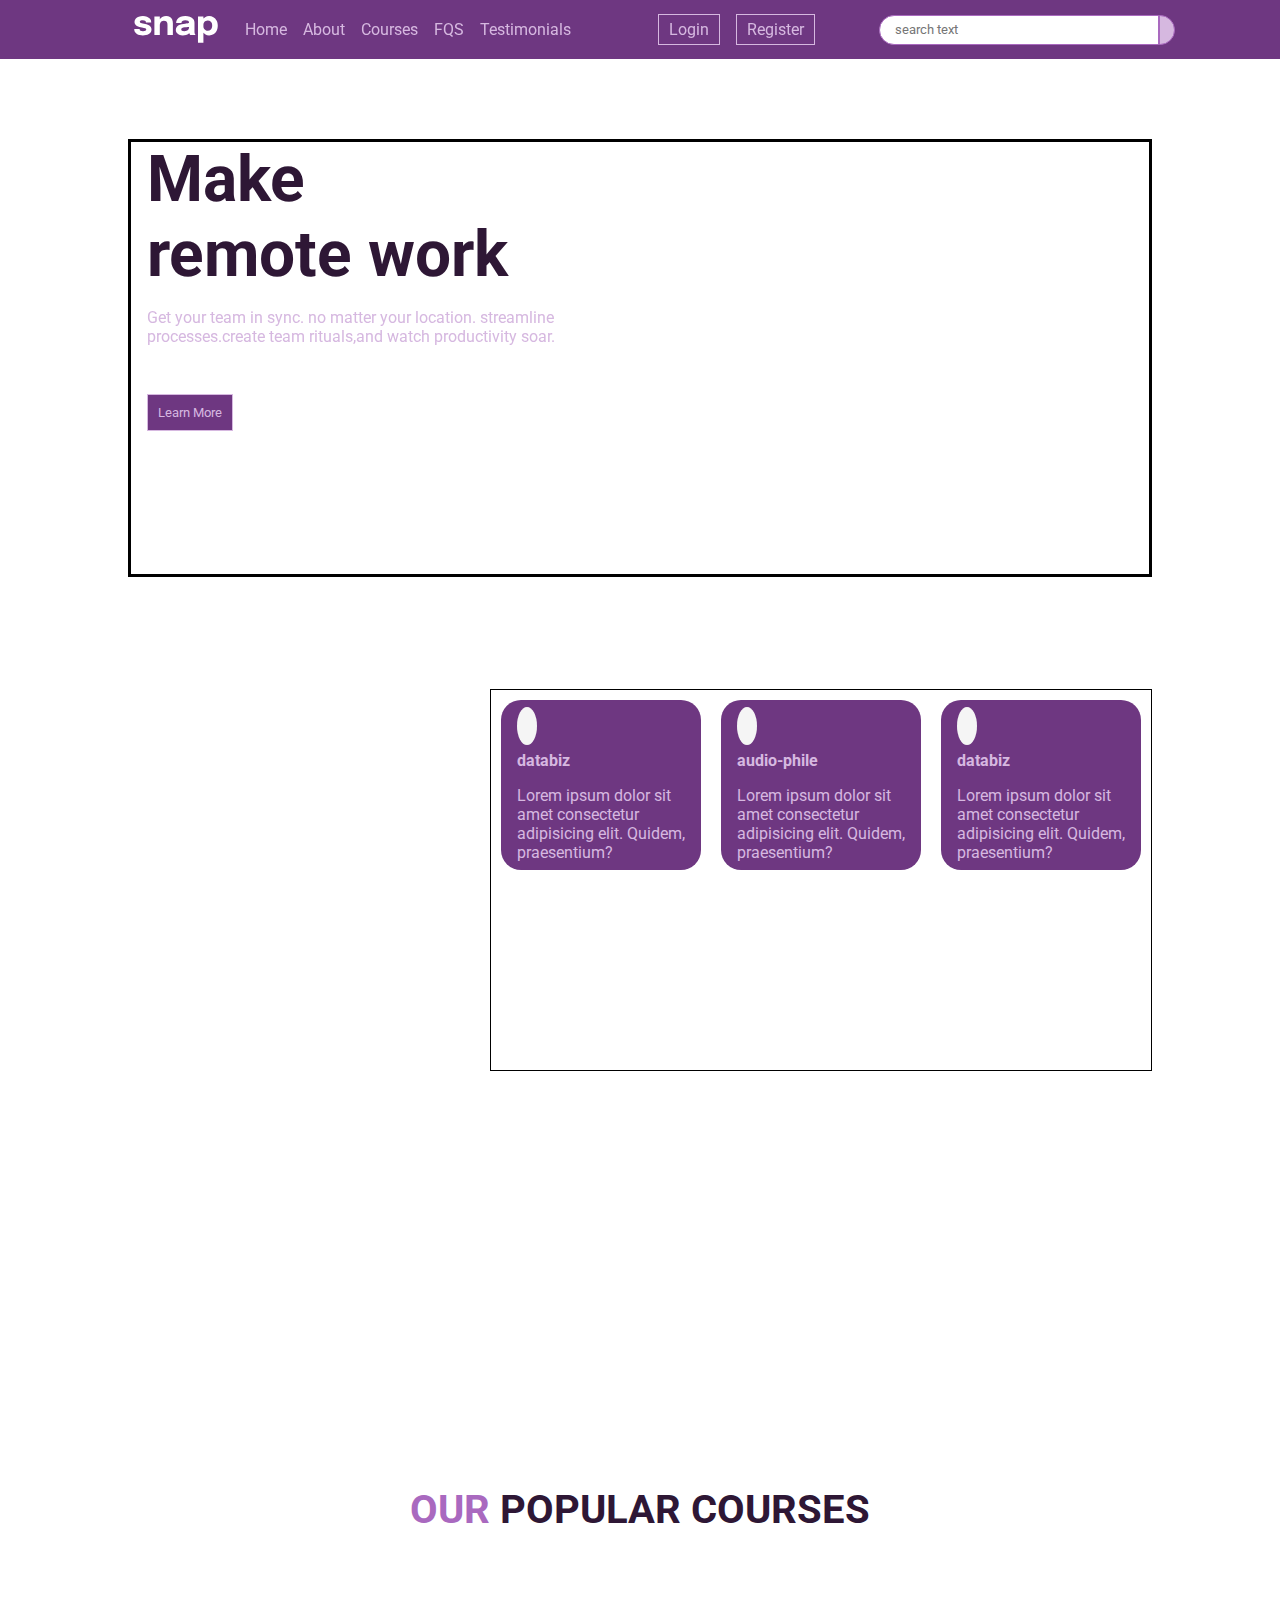
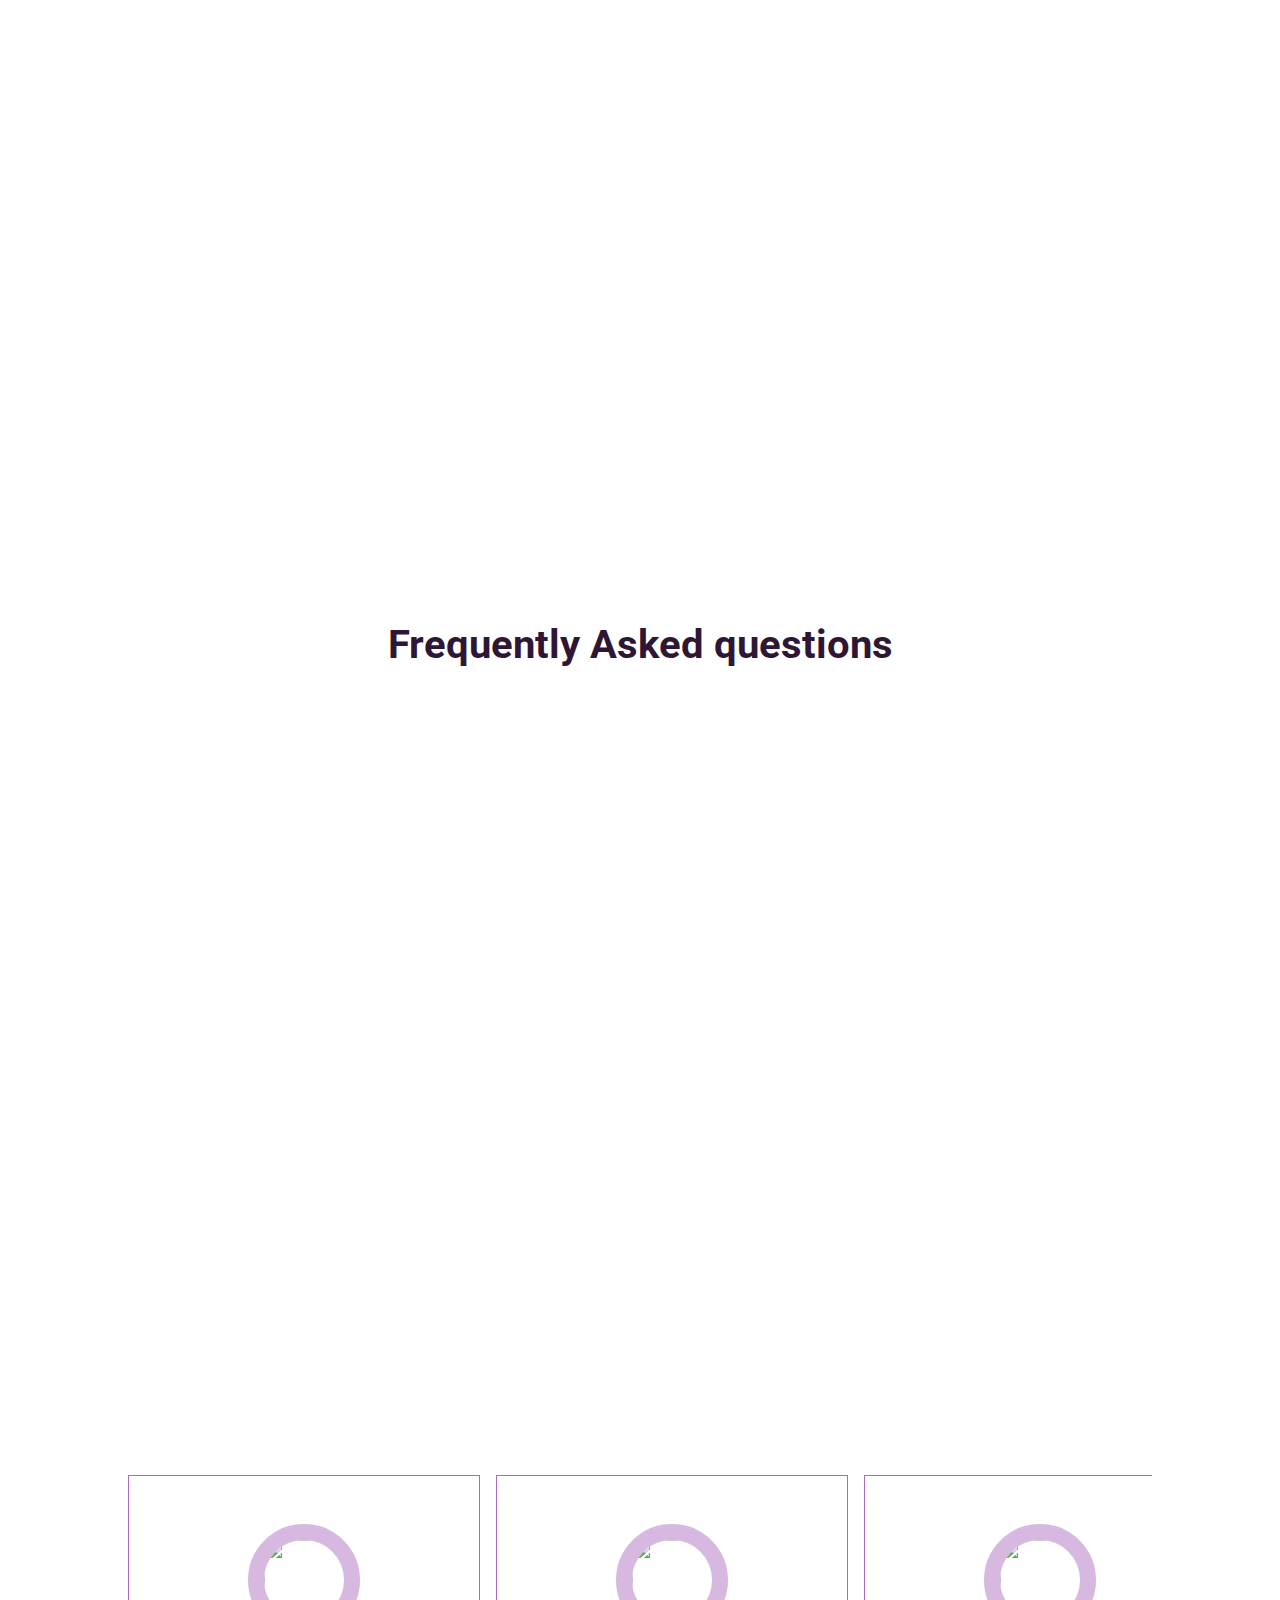
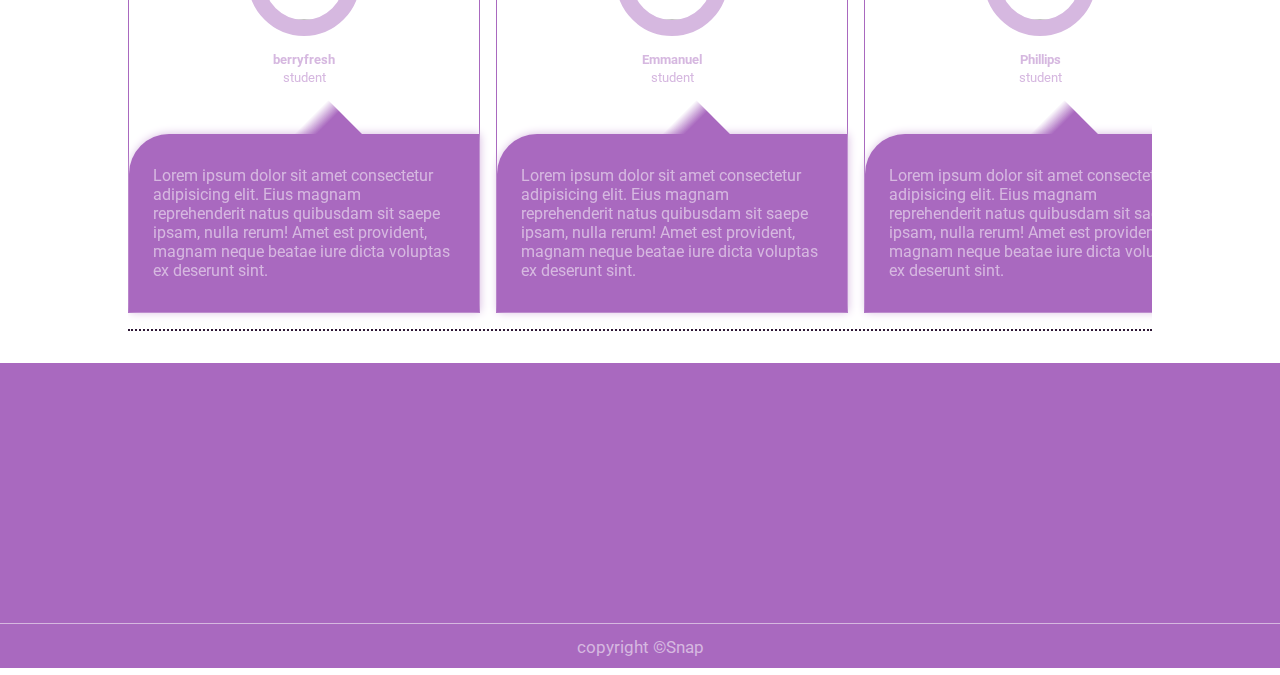
==== commit 0e06a761: "new" ====
--- a/index.html
+++ b/index.html
@@ -526,7 +526,8 @@
         AOS.init({
             duration :2000,
             delay: 0,
-            offset:10
+            offset:10,
+            once:true
         });
       </script>
 </body>
--- a/index.css
+++ b/index.css
@@ -43,7 +43,7 @@
 }
 
 section {
-  padding: 7rem 0 2rem !important;
+  padding: 5rem 0 2rem !important;
 }
 
 .wrapper {
@@ -331,7 +331,7 @@
 
 .about-text {
   padding: 10px 0;
-   height: 400px;
+   height: 550px;
   overflow: scroll;
 }
 
@@ -351,12 +351,14 @@
   display: grid;
   grid-template-columns: repeat(3, 1fr);
   height: fit-content;
+  border: 1px solid #000;
+  /* margin-top: 6rem; */
 }
 
 .btn {
   background-color: var(---primary_color);
   padding: 10px;
-  margin: 2rem 0;
+  margin: 3rem 0;
   display: inline-block;
   color: var(---color2);
   position: relative;
@@ -898,6 +900,10 @@
     width: 100%;
   }
 
+  .about-text{
+    max-height: 320px;
+  }
+
   .about-text p {
     text-align: left;
     font-size: 20px;
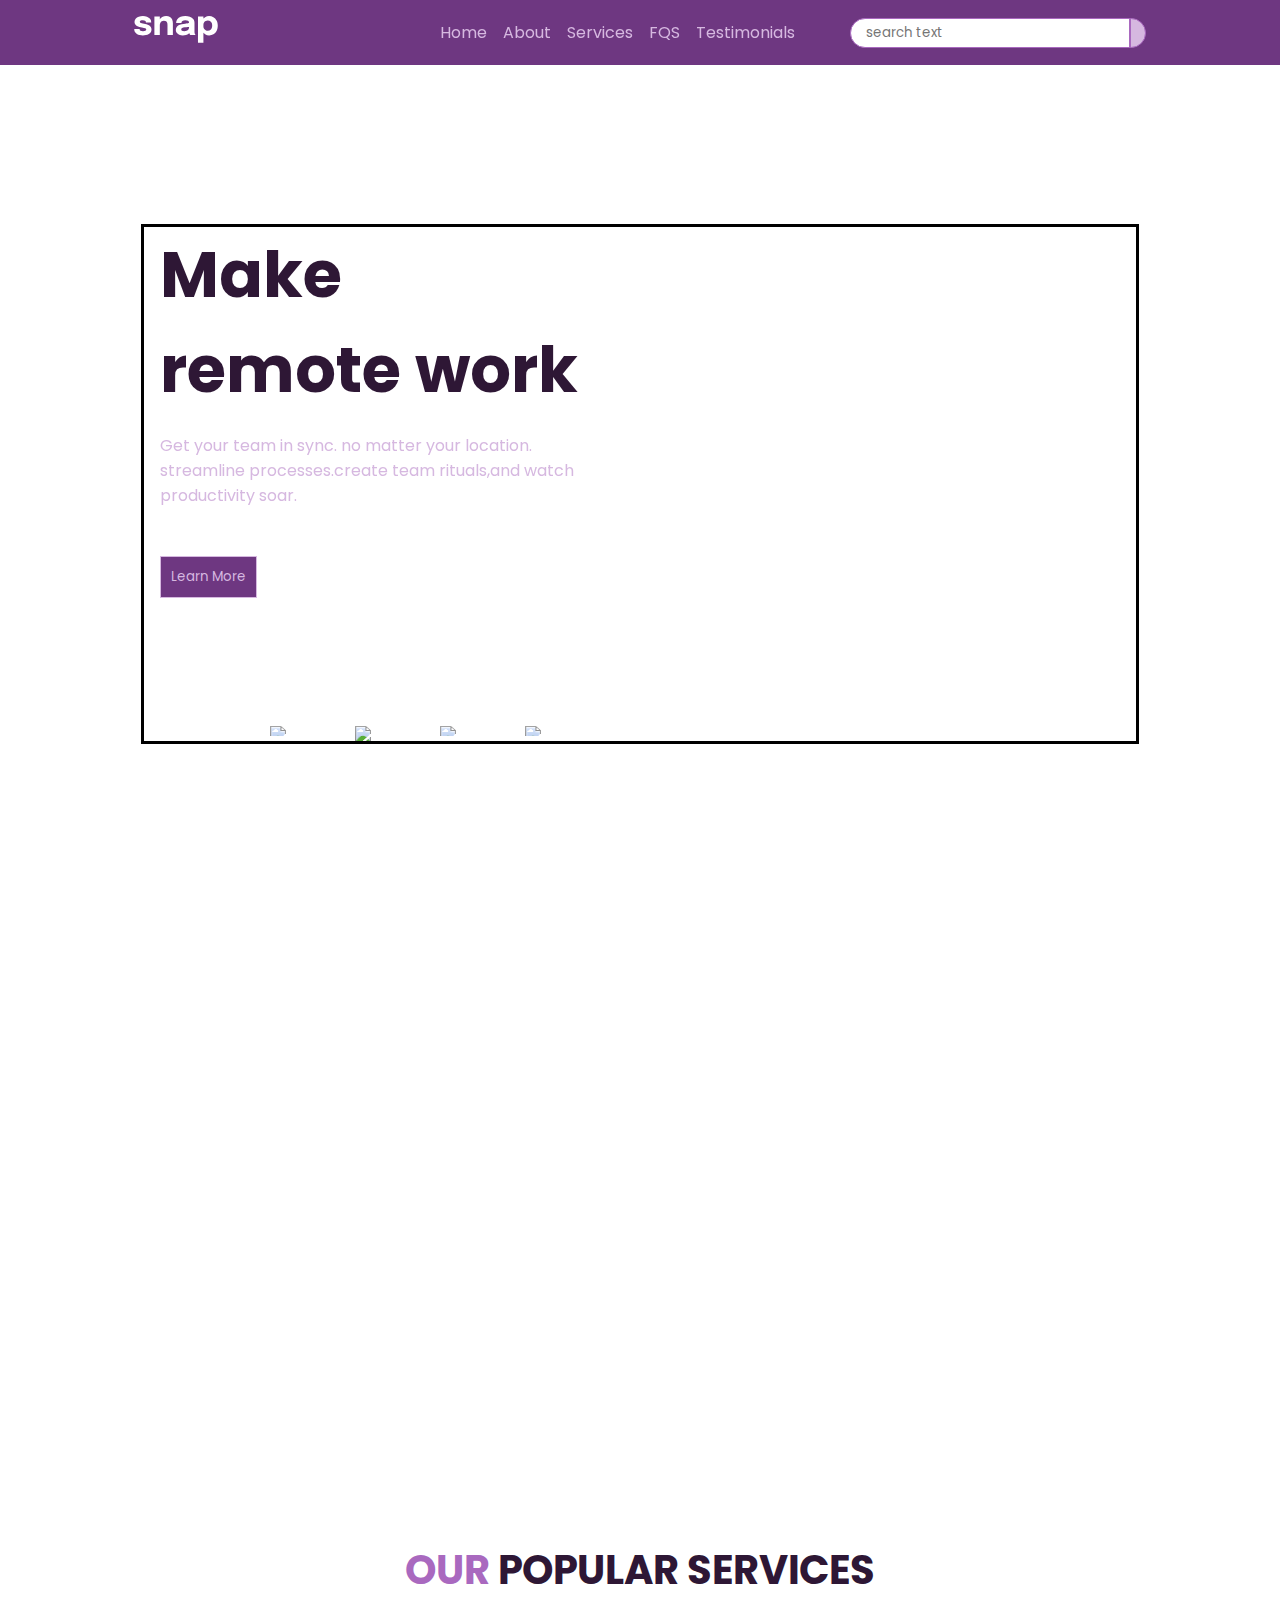
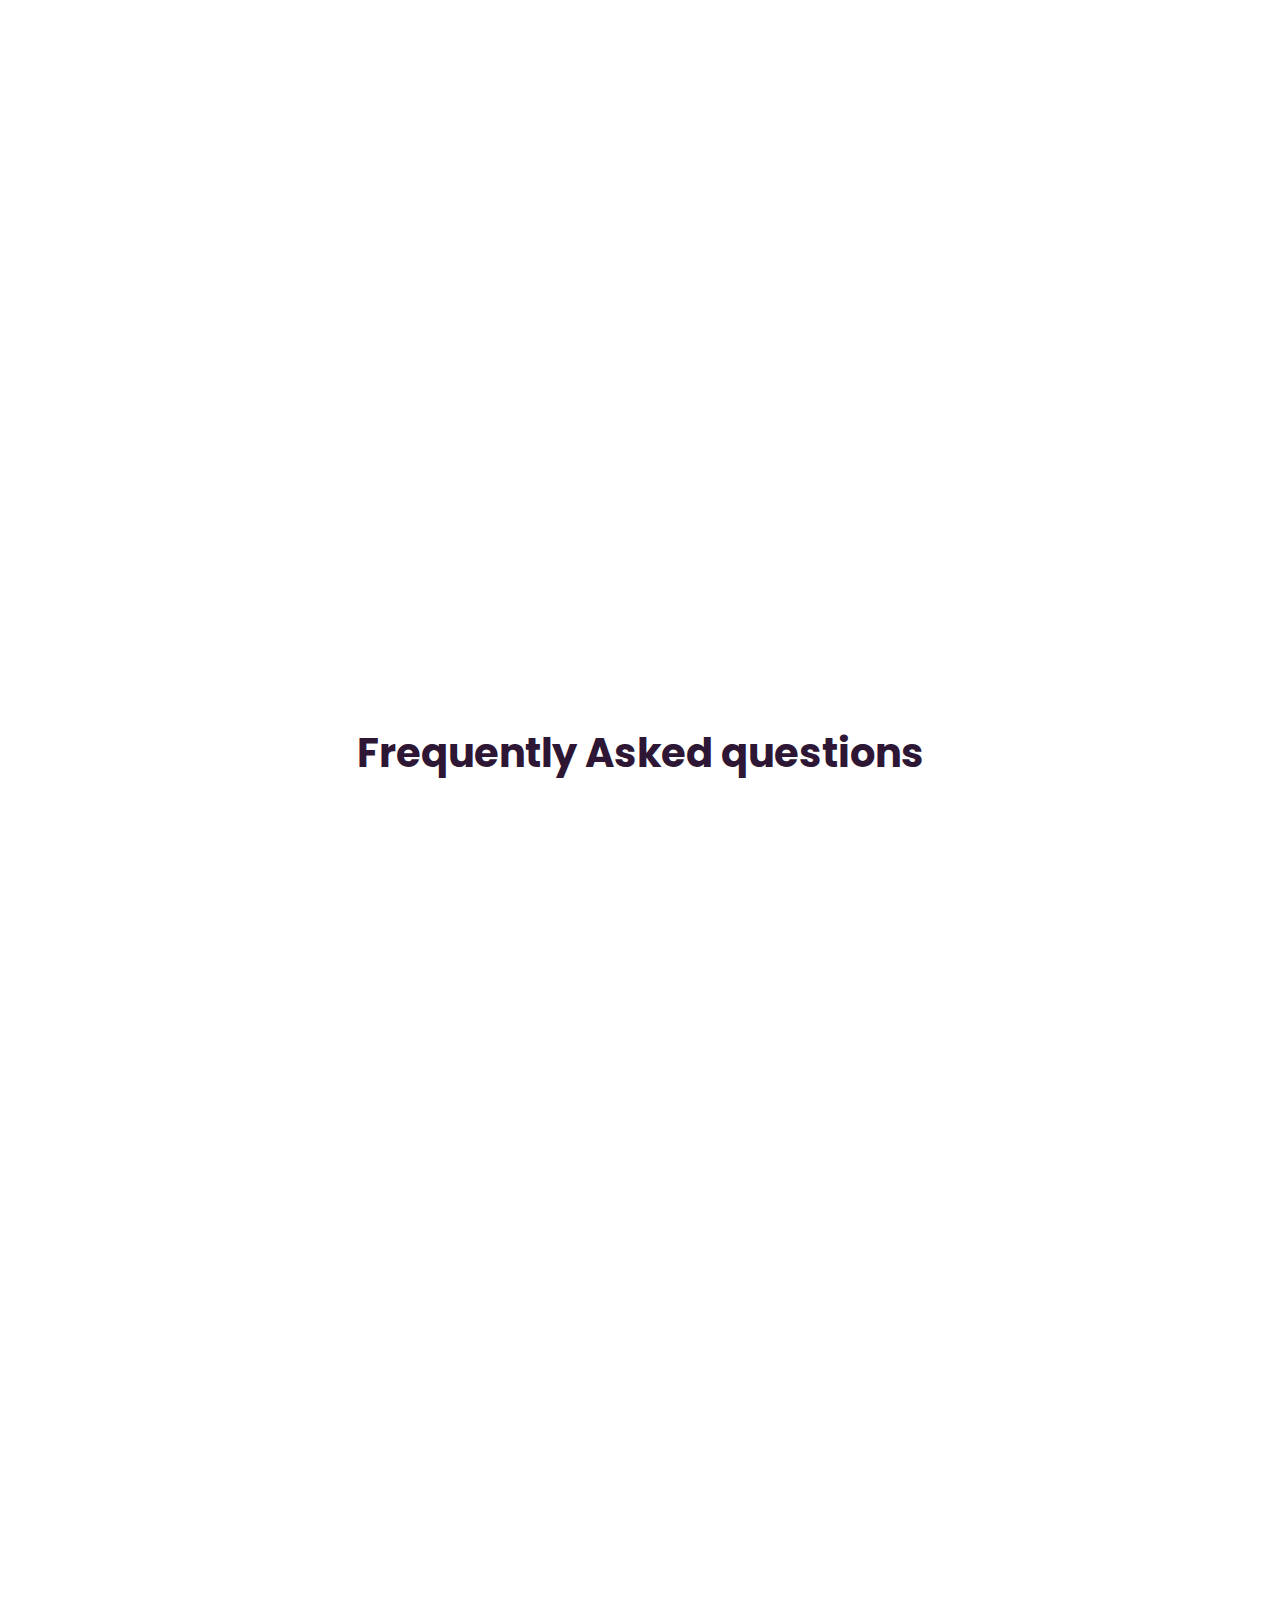
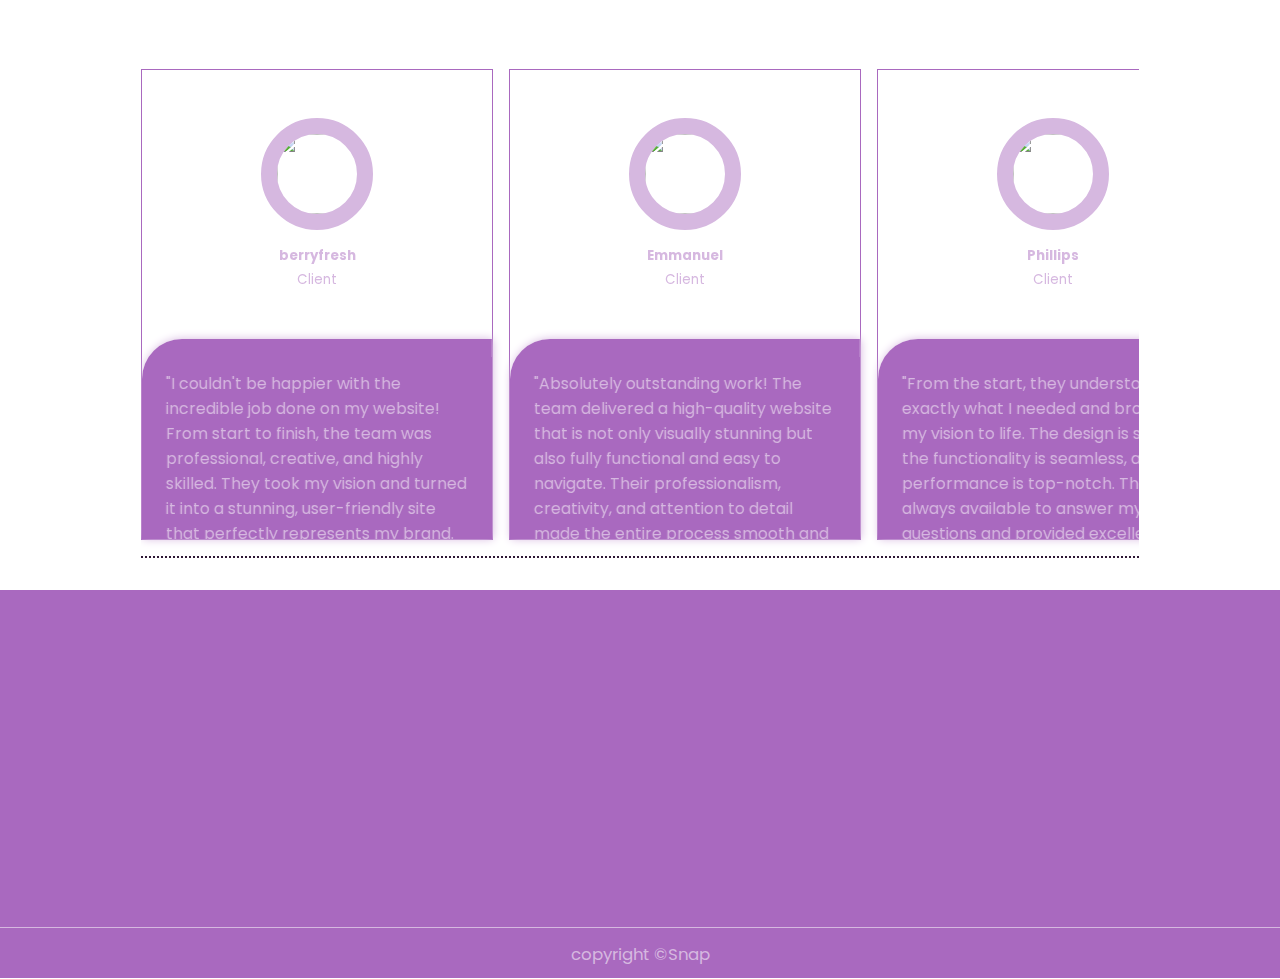
==== commit bd9facd7: "new commit" ====
--- a/index.html
+++ b/index.html
@@ -5,14 +5,14 @@
     <meta charset="UTF-8">
     <meta http-equiv="X-UA-Compatible" content="IE=edge">
     <meta name="viewport" content="width=device-width, initial-scale=1.0">
-    <title>project3</title>
+    <title>MAKE REMOTE WORKS</title>
     <link rel="stylesheet" href="./index.css">
-    <!-- <link rel="preconnect" href="https://fonts.googleapis.com">
+    <link rel="preconnect" href="https://fonts.googleapis.com">
     <link rel="preconnect" href="https://fonts.gstatic.com" crossorigin>
-    <link
-        href="https://fonts.googleapis.com/css2?family=Roboto:ital,wght@0,100;0,300;0,400;0,500;0,700;0,900;1,100;1,300;1,400;1,500;1,700;1,900&display=swap"
-        rel="stylesheet"> -->
-        <link href="https://unpkg.com/aos@2.3.1/dist/aos.css" rel="stylesheet">
+    <link href="https://fonts.googleapis.com/css2?family=Poppins:ital,wght@0,100;0,200;0,300;0,400;0,500;0,600;0,700;0,800;0,900;1,100;1,200;1,300;1,400;1,500;1,600;1,700;1,800;1,900&display=swap" rel="stylesheet">
+    <link href="https://unpkg.com/aos@2.3.1/dist/aos.css" rel="stylesheet">
+    <script src="https://cdnjs.cloudflare.com/ajax/libs/mark.js/8.11.1/mark.min.js"></script>
+
     <link rel="stylesheet" href="https://cdn.jsdelivr.net/npm/swiper@11/swiper-bundle.min.css" />
     <script src="./all.js"></script>
 </head>
@@ -21,30 +21,33 @@
 
     <header>
         <nav>
-            <div class="wrapper nav-container"  data-aos="fade-down">
-                
+            <div class="wrapper nav-container" data-aos="fade-down">
+
                 <div class="logo">
-                    <svg width="84" height="27" xmlns="http://www.w3.org/2000/svg">
-                        <path
-                        d="M8.852 19.42c-1.108 0-2.175-.128-3.202-.385a9.648 9.648 0 0 1-2.756-1.137c-.811-.502-1.453-1.13-1.925-1.882-.473-.752-.709-1.63-.709-2.633v-.316h5.39v.246c0 .676.3 1.172.901 1.487.601.315 1.415.472 2.441.472a7.08 7.08 0 0 0 1.55-.166c.495-.11.903-.291 1.224-.542.321-.251.482-.569.482-.954 0-.618-.342-1.056-1.024-1.313-.683-.256-1.777-.513-3.282-.77a21.716 21.716 0 0 1-2.59-.595A10.937 10.937 0 0 1 2.938 9.91 5.28 5.28 0 0 1 1.17 8.28C.727 7.622.505 6.82.505 5.875c0-1.26.382-2.322 1.146-3.185.764-.863 1.782-1.517 3.054-1.96C5.977.287 7.377.065 8.905.065c1.458 0 2.818.242 4.078.726 1.26.484 2.28 1.179 3.062 2.083.782.904 1.172 1.992 1.172 3.264v.245H11.88v-.21c0-.467-.149-.846-.446-1.138a2.804 2.804 0 0 0-1.129-.656 4.616 4.616 0 0 0-1.418-.219c-.443 0-.9.05-1.373.149-.473.099-.872.262-1.199.49-.327.227-.49.545-.49.954 0 .396.175.72.525.97.35.252.84.456 1.47.613.63.158 1.36.306 2.188.447.781.128 1.607.306 2.476.533.869.228 1.686.549 2.45.963a5.34 5.34 0 0 1 1.855 1.627c.472.671.709 1.52.709 2.546 0 1.062-.245 1.972-.735 2.73a5.607 5.607 0 0 1-1.987 1.847 10.04 10.04 0 0 1-2.782 1.05c-1.021.227-2.068.341-3.142.341ZM33.48 19V8.92c0-.77-.1-1.473-.298-2.109a2.965 2.965 0 0 0-1.067-1.531c-.513-.385-1.254-.577-2.223-.577-.84 0-1.566.192-2.178.577a3.754 3.754 0 0 0-1.41 1.61c-.326.688-.49 1.482-.49 2.38L24.31 8.185c0-1.61.35-3.022 1.05-4.235a7.627 7.627 0 0 1 2.844-2.853C29.398.41 30.726.066 32.183.066c1.53 0 2.786.306 3.772.919.986.612 1.721 1.464 2.205 2.555.484 1.09.726 2.365.726 3.824V19H33.48Zm-13.09 0V.415h5.425V19h-5.425Zm28.389.385c-1.354 0-2.558-.216-3.614-.648-1.056-.431-1.881-1.055-2.476-1.872-.595-.817-.893-1.808-.893-2.975 0-1.318.362-2.392 1.085-3.22.724-.828 1.683-1.461 2.879-1.899a15.898 15.898 0 0 1 3.894-.866c2.041-.198 3.45-.38 4.226-.542.776-.164 1.164-.45 1.164-.858V6.47c0-.688-.33-1.23-.989-1.627-.66-.397-1.578-.595-2.756-.595-1.249 0-2.202.224-2.861.673-.66.45-.99 1.135-.99 2.056H42.11c0-1.493.406-2.753 1.217-3.78.81-1.026 1.91-1.805 3.298-2.336 1.389-.53 2.958-.796 4.708-.796 1.633 0 3.144.248 4.532.744 1.389.496 2.506 1.24 3.352 2.231.845.992 1.268 2.252 1.268 3.78v8.032c0 .479.015.937.044 1.374.03.438.096.837.201 1.199.117.408.263.747.438 1.015.175.268.32.455.437.56h-5.337a3.723 3.723 0 0 1-.376-.508 3.962 3.962 0 0 1-.43-.892 7.195 7.195 0 0 1-.305-1.234 9.674 9.674 0 0 1-.097-1.461l1.12.77c-.326.77-.854 1.432-1.583 1.986-.73.554-1.593.98-2.59 1.278-.998.297-2.074.446-3.23.446Zm1.452-4.06a6.14 6.14 0 0 0 2.389-.464A4.104 4.104 0 0 0 54.43 13.4c.467-.665.7-1.534.7-2.608V8.92l1.348 1.313c-.77.28-1.66.51-2.669.69-1.01.182-2.015.324-3.019.43-1.19.116-2.08.317-2.668.603-.59.286-.884.767-.884 1.444 0 .642.25 1.123.752 1.444.502.32 1.249.481 2.24.481Zm13.742 11.323V.415h5.442v26.233h-5.442Zm11.182-7.228a7.325 7.325 0 0 1-4.042-1.181c-1.225-.788-2.205-1.85-2.94-3.185-.735-1.336-1.103-2.838-1.103-4.507v-.28l2.345-.052v.21c0 .863.21 1.619.63 2.266.42.648.963 1.146 1.628 1.496.665.35 1.359.526 2.082.526 1.19 0 2.226-.412 3.106-1.234.881-.823 1.322-2.109 1.322-3.859s-.438-3.025-1.313-3.824c-.875-.799-1.913-1.199-3.115-1.199-.723 0-1.417.173-2.082.517a4.308 4.308 0 0 0-1.628 1.461c-.42.63-.63 1.383-.63 2.257l-2.345-.14c0-1.68.368-3.164 1.103-4.453.735-1.29 1.715-2.307 2.94-3.054a7.619 7.619 0 0 1 4.042-1.12c1.505 0 2.911.37 4.218 1.111 1.306.741 2.365 1.823 3.176 3.247.81 1.423 1.216 3.155 1.216 5.197 0 2.135-.396 3.932-1.19 5.39-.793 1.458-1.843 2.558-3.15 3.299a8.51 8.51 0 0 1-4.27 1.111Z"
-                        fill="#ffff" />
-                    </svg>
-                </div>
-                
+                    <a href="#home">
+
+                        <svg width="84" height="27" xmlns="http://www.w3.org/2000/svg">
+                            <path
+                                d="M8.852 19.42c-1.108 0-2.175-.128-3.202-.385a9.648 9.648 0 0 1-2.756-1.137c-.811-.502-1.453-1.13-1.925-1.882-.473-.752-.709-1.63-.709-2.633v-.316h5.39v.246c0 .676.3 1.172.901 1.487.601.315 1.415.472 2.441.472a7.08 7.08 0 0 0 1.55-.166c.495-.11.903-.291 1.224-.542.321-.251.482-.569.482-.954 0-.618-.342-1.056-1.024-1.313-.683-.256-1.777-.513-3.282-.77a21.716 21.716 0 0 1-2.59-.595A10.937 10.937 0 0 1 2.938 9.91 5.28 5.28 0 0 1 1.17 8.28C.727 7.622.505 6.82.505 5.875c0-1.26.382-2.322 1.146-3.185.764-.863 1.782-1.517 3.054-1.96C5.977.287 7.377.065 8.905.065c1.458 0 2.818.242 4.078.726 1.26.484 2.28 1.179 3.062 2.083.782.904 1.172 1.992 1.172 3.264v.245H11.88v-.21c0-.467-.149-.846-.446-1.138a2.804 2.804 0 0 0-1.129-.656 4.616 4.616 0 0 0-1.418-.219c-.443 0-.9.05-1.373.149-.473.099-.872.262-1.199.49-.327.227-.49.545-.49.954 0 .396.175.72.525.97.35.252.84.456 1.47.613.63.158 1.36.306 2.188.447.781.128 1.607.306 2.476.533.869.228 1.686.549 2.45.963a5.34 5.34 0 0 1 1.855 1.627c.472.671.709 1.52.709 2.546 0 1.062-.245 1.972-.735 2.73a5.607 5.607 0 0 1-1.987 1.847 10.04 10.04 0 0 1-2.782 1.05c-1.021.227-2.068.341-3.142.341ZM33.48 19V8.92c0-.77-.1-1.473-.298-2.109a2.965 2.965 0 0 0-1.067-1.531c-.513-.385-1.254-.577-2.223-.577-.84 0-1.566.192-2.178.577a3.754 3.754 0 0 0-1.41 1.61c-.326.688-.49 1.482-.49 2.38L24.31 8.185c0-1.61.35-3.022 1.05-4.235a7.627 7.627 0 0 1 2.844-2.853C29.398.41 30.726.066 32.183.066c1.53 0 2.786.306 3.772.919.986.612 1.721 1.464 2.205 2.555.484 1.09.726 2.365.726 3.824V19H33.48Zm-13.09 0V.415h5.425V19h-5.425Zm28.389.385c-1.354 0-2.558-.216-3.614-.648-1.056-.431-1.881-1.055-2.476-1.872-.595-.817-.893-1.808-.893-2.975 0-1.318.362-2.392 1.085-3.22.724-.828 1.683-1.461 2.879-1.899a15.898 15.898 0 0 1 3.894-.866c2.041-.198 3.45-.38 4.226-.542.776-.164 1.164-.45 1.164-.858V6.47c0-.688-.33-1.23-.989-1.627-.66-.397-1.578-.595-2.756-.595-1.249 0-2.202.224-2.861.673-.66.45-.99 1.135-.99 2.056H42.11c0-1.493.406-2.753 1.217-3.78.81-1.026 1.91-1.805 3.298-2.336 1.389-.53 2.958-.796 4.708-.796 1.633 0 3.144.248 4.532.744 1.389.496 2.506 1.24 3.352 2.231.845.992 1.268 2.252 1.268 3.78v8.032c0 .479.015.937.044 1.374.03.438.096.837.201 1.199.117.408.263.747.438 1.015.175.268.32.455.437.56h-5.337a3.723 3.723 0 0 1-.376-.508 3.962 3.962 0 0 1-.43-.892 7.195 7.195 0 0 1-.305-1.234 9.674 9.674 0 0 1-.097-1.461l1.12.77c-.326.77-.854 1.432-1.583 1.986-.73.554-1.593.98-2.59 1.278-.998.297-2.074.446-3.23.446Zm1.452-4.06a6.14 6.14 0 0 0 2.389-.464A4.104 4.104 0 0 0 54.43 13.4c.467-.665.7-1.534.7-2.608V8.92l1.348 1.313c-.77.28-1.66.51-2.669.69-1.01.182-2.015.324-3.019.43-1.19.116-2.08.317-2.668.603-.59.286-.884.767-.884 1.444 0 .642.25 1.123.752 1.444.502.32 1.249.481 2.24.481Zm13.742 11.323V.415h5.442v26.233h-5.442Zm11.182-7.228a7.325 7.325 0 0 1-4.042-1.181c-1.225-.788-2.205-1.85-2.94-3.185-.735-1.336-1.103-2.838-1.103-4.507v-.28l2.345-.052v.21c0 .863.21 1.619.63 2.266.42.648.963 1.146 1.628 1.496.665.35 1.359.526 2.082.526 1.19 0 2.226-.412 3.106-1.234.881-.823 1.322-2.109 1.322-3.859s-.438-3.025-1.313-3.824c-.875-.799-1.913-1.199-3.115-1.199-.723 0-1.417.173-2.082.517a4.308 4.308 0 0 0-1.628 1.461c-.42.63-.63 1.383-.63 2.257l-2.345-.14c0-1.68.368-3.164 1.103-4.453.735-1.29 1.715-2.307 2.94-3.054a7.619 7.619 0 0 1 4.042-1.12c1.505 0 2.911.37 4.218 1.111 1.306.741 2.365 1.823 3.176 3.247.81 1.423 1.216 3.155 1.216 5.197 0 2.135-.396 3.932-1.19 5.39-.793 1.458-1.843 2.558-3.15 3.299a8.51 8.51 0 0 1-4.27 1.111Z"
+                                fill="#ffff" />
+                        </svg>
+                    </a>
+                </div>
+
                 <span class="bars">
                     <i class="fa fa-bars"></i>
                 </span>
-                
+
                 <div class="carrier">
-                    
-                    <div class="light">
+
+                    <!-- <div class="light">
                         <i class="fa fa-sun"></i>
-                    </div>
-                    
+                    </div> -->
+
                     <nav class="links ">
                         <a class="ancho" href="#home">Home</a>
                         <a class="ancho" href="#about">about</a>
-                        <a class="ancho" href="#courses">courses</a>
+                        <a class="ancho" href="#courses">Services</a>
                         <a class="ancho" href="#faqs">FQS</a>
                         <a class="ancho" href="#testimonials">Testimonials</a>
 
@@ -53,27 +56,23 @@
                                 <i class="fas fa-chevron-down"></i>
                             </span>
                             <div class="dropdown-content">
-                                <a href="./who.html">advertisment</a>
+                                <a href="./achievement.html">Achievement</a>
                                 <a href="">Contact us</a>
-                                <a href="">complains</a>
-                                <a href="">make deals</a>
                                 <a href="">refund</a>
+                                <button class="btn btn1" id="logoutButton">Log Out</button>
+
                             </div>
                         </div>
 
                     </nav>
 
-                    <div class="right-nav">
-                        <a href="">login</a>
-                        <a href="">register</a>
-                        </a>
-                    </div>
+                    
 
                     <div class="form ">
                         <form action="" method="post">
-                            <input type="text" placeholder="search text" class=" input">
+                            <input type="text" placeholder="search text" class=" input" id="searchBox">
                         </form>
-                        <span class="search"> <i class="fa fa-search"></i></span>
+                        <span class="search" id="searchBox"> <i class="fa fa-search"></i></span>
                     </div>
                 </div>
             </div>
@@ -82,30 +81,30 @@
 
 
     <section class="body" id="home">
+        <div id="noResults" style="display: none;">No results found</div>
+
         <div class=" wrapper home_content" data-aos="fade-right">
 
-            <div class="text-wrapper" >
+            <div class="text-wrapper">
                 <h1>Make <br>
                     remote work
                 </h1>
                 <p>
                     Get your team in sync. no matter your location.
-                    streamline processes.create team rituals,and  watch productivity soar.
+                    streamline processes.create team rituals,and watch productivity soar.
                 </p>
-                <p class="learn-more " data-aos="zoom-out">Lorem ipsum dolor 
-                    sit amet, consectetur adipisicing elit. Nihil tempore
-                     officiis dicta harum magni quae deserunt dolorvel minus perspiciatis?
-                    Lorem ipsum dolor sit amet consectetur adipisicing elit. Nam quaerat dignissimos esse ea
-                    magni cum facere eum mollitia est explicabo!
+                <p class="learn-more " data-aos="zoom-out">Remote work has become an essential part of modern business,
+                    offering flexibility and increased productivity. However, to ensure success, individuals and teams
+                    must adopt the right strategies.
                 </p>
                 <button class="btn js-btn">
                     Learn More
                 </button>
                 <div class="down-gift">
-                    <img src="./icons/client-databiz.svg" alt="">
-                    <img src="./icons/client-audiophile.svg" alt="">
-                    <img src="./icons/client-meet.svg" alt="">
-                    <img src="./icons/client-maker.svg" alt="">
+                    <img src="./icons/client-databiz.svg" alt="client-databiz">
+                    <img src="./icons/client-audiophile.svg" alt="client-audiophile">
+                    <img src="./icons/client-meet.svg" alt="meet">
+                    <img src="./icons/client-maker.svg" alt="client-maker">
                 </div>
             </div>
             <div class="img-tag">
@@ -121,77 +120,107 @@
 
         <div class="about-max  wrapper ">
 
-            <div class="about-content" data-aos="fade-up"
-     data-aos-anchor-placement="top-center">
+            <div class="about-content" data-aos="fade-up" data-aos-anchor-placement="top-center">
                 <div class="about-title">
                     <h2>about us</h2>
                     <p> Remote work entry</p>
+                    <h4> We provide well skilled website</h4>
                 </div>
                 <div class="about-text">
-                    <h4> We provide well skilled website</h4>
-                        
-                        <p>Lorem ipsum, dolor sit amet consectetur adipisicing elit. Molestias ex voluptates voluptatem
-                            impedit labore. Sapiente reiciendis aspernatur quisquam placeat molestias libero fuga,
-                            inventore repellendus quis iusto obcaecati porro, aut delectus.</p>
-                          
-                            
-                        <p class="learn-more ">Lorem ipsum dolor sit amet, consectetur adipisicing elit. Nihil
-                            tempore officiis dicta harum magni quae deserunt dolor  vel minus perspiciatis?
-                            Lorem ipsum dolor sit amet  consectetur adipisicing elit. Nam quaerat dignissimos
-                            esse ea magni cum facere eum mollitia est explicabo!
-                        </p>
-                        <button class="btn js-btn ">Learn More</button>
-
-                </div>
-
-            </div>
-
-            <div class="card" 
-     >
-                <div class="about-card" data-aos="fade-up"
-                data-aos-anchor-placement="center-bottom">
+
+
+                    <p>In today's digital era, a website is more than just an online presence—it’s the foundation of
+                        your brand, a tool for customer engagement, and a gateway to business growth. We specialize in
+                        designing and developing well-skilled websites that are visually
+                        stunning, highly functional, and optimized for success..</p> <br>
+
+
+                    <p class="learn-more ">Why Choose Us for Your Website Development? <br><br>
+                        1. Expert Web Development with Precision
+                        Our team of experienced developers brings technical expertise, creativity, and
+                        industry knowledge to craft websites that are custom-built to meet your specific needs.
+                        Whether you need an eCommerce platform, a corporate website, or a personal portfolio,
+                        we ensure seamless functionality and a smooth user experience. <br>
+
+                        2. Modern & Responsive Designs
+                        A website should not only look great but also function flawlessly across all devices. Our
+                        websites are:
+                        ✅ Fully responsive – Perfectly adaptable to mobile, tablet, and desktop screens.
+                        ✅ Visually appealing – Modern designs that align with your brand identity.
+                        ✅ User-friendly – Easy navigation and intuitive interfaces for better engagement. <br>
+
+                        3. SEO-Optimized for Maximum Visibility
+                        A great website is useless if it doesn’t rank well on search engines. That’s why we implement:
+                        📌 On-page SEO strategies – Optimized content, meta tags, and keyword integration.
+                        📌 Fast-loading pages – Optimized images and clean code for better performance.
+                        📌 SEO-friendly URLs & structure – To enhance Google indexing and ranking. <br>
+
+                        4. Secure & Scalable Solutions
+                        Security is at the core of our web development. We build websites with:
+                        🔒 SSL encryption – Ensuring data protection and customer trust.
+                        🔒 Secure payment gateways – For safe online transactions.
+                        🔒 Regular updates & maintenance – Keeping your website secure and up-to-date. <br>
+
+                        5. Tailor-Made Features for Your Business
+                        We don’t use generic templates. Every website we create is customized with features that suit
+                        your business needs, including:
+                        ✅ eCommerce functionality – Shopping carts, payment processing, and inventory management.
+                        ✅ Booking systems – For appointments, reservations, and service scheduling.
+                        ✅ Custom dashboards – Manage your content, products, and analytics with ease. <br>
+
+                        6. Ongoing Support & Maintenance
+                        Our relationship doesn’t end after launching your website. We offer:
+                        📌 24/7 technical support – To resolve any issues quickly.
+                        📌 Website updates & backups – Keeping your site secure and functional.
+                        📌 Performance monitoring – Regular insights to ensure optimal performance.
+
+
+                    </p>
+                    <button class="btn js-btn ">Learn More</button>
+
+                </div>
+
+            </div>
+
+            <div class="card">
+                <div class="about-card" data-aos="fade-up" data-aos-anchor-placement="center-bottom">
                     <span class="icon"><i class="fa fa-star"></i></span>
-                    <h4>databiz</h4>
-                    <p>Lorem ipsum dolor sit amet consectetur adipisicing elit. Quidem, praesentium?</p>
-                </div>
-                <div class="about-card" data-aos="fade-left"
-                data-aos-anchor-placement="center-bottom">
-                    <span class="icon"> <i class=" fa fa-music"></i></span>
-                    <h4>audio-phile</h4>
-                    <p>Lorem ipsum dolor sit amet consectetur adipisicing elit. Quidem, praesentium?</p>
-                </div>
-                <div class="about-card" data-aos="fade-up"
-                data-aos-anchor-placement="center-bottom">
-                    <span class="icon">
-                        <i class="fa fa-bars"></i>
-                    </span>
-                    <h4>databiz</h4>
-                    <p>Lorem ipsum dolor sit amet consectetur adipisicing elit. Quidem, praesentium?</p>
-                </div>
-                <div class="about-card" data-aos="fade-left"
-                data-aos-anchor-placement="center-bottom">
+                    <h4>Good@</h4>
+                    <p> Expert Web Development with Precision</p>
+                </div>
+                <div class="about-card" data-aos="fade-left" data-aos-anchor-placement="center-bottom">
+                    <span class="icon"> <i class=" fa fa-bell"></i></span>
+                    <h4>Good@</h4>
+                    <p> Modern & Responsive Designs</p>
+                </div>
+                <div class="about-card" data-aos="fade-up" data-aos-anchor-placement="center-bottom">
                     <span class="icon">
                         <i class="fa fa-eye"></i>
                     </span>
-                    <h4>audio-phile</h4>
-                    <p>Lorem ipsum dolor sit amet consectetur adipisicing elit. Quidem, praesentium?</p>
-                </div>
-                <div class="about-card" data-aos="fade-up"
-                data-aos-anchor-placement="center-bottom">
+                    <h4>Good@</h4>
+                    <p> SEO-Optimized for Maximum Visibility</p>
+                </div>
+                <div class="about-card" data-aos="fade-left" data-aos-anchor-placement="center-bottom">
+                    <span class="icon">
+                        <i class="fa fa-star"></i>
+                    </span>
+                    <h4>Good@</h4>
+                    <p> Secure & Scalable Solutions</p>
+                </div>
+                <div class="about-card" data-aos="fade-up" data-aos-anchor-placement="center-bottom">
                     <span class="icon">
                         <i class="fa fa-bell"></i>
                     </span>
-                    <h4>databiz</h4>
-                    <p>Lorem ipsum dolor sit amet consectetur adipisicing elit. Quidem, praesentium?</p>
-                </div>
-                <div class="about-card" data-aos="fade-left"
-                data-aos-anchor-placement="center-bottom">
+                    <h4>Good@</h4>
+                    <p>Tailor-Made Features for Your Business</p>
+                </div>
+                <div class="about-card" data-aos="fade-left" data-aos-anchor-placement="center-bottom">
                     <span class="icon">
-                        <i class="fa fa-phone"></i>
+                        <i class="fa fa-eye"></i>
                     </span>
 
-                    <h4>audio-phile</h4>
-                    <p>Lorem ipsum dolor sit amet consectetur adipisicing elit. Quidem, praesentium?</p>
+                    <h4>Good@</h4>
+                    <p> Ongoing Support & Maintenance</p>
                 </div>
 
             </div>
@@ -204,65 +233,86 @@
 
 
     <section id="courses" class="courses wrapper">
-        <h2><span> Our</span> Popular courses</h2>
+        <h2><span> Our</span> Popular Services</h2>
         <div class="courses-container">
-            
-            <article class="course"  data-aos="flip-left"
-            data-aos-easing="ease-out-cubic"
-            data-aos-duration="2000">
+
+            <article class="course" data-aos="flip-left" data-aos-easing="ease-out-cubic" data-aos-duration="2000">
                 <div class="course-image">
                     <img src="./image/1703016156267.jpg" alt="">
                 </div>
                 <div class="course-infro">
-                    <h4>Responsive Media website Design</h4>
-                    <p>Lorem ipsum dolor sit amet consectetur adipisicing elit. Dolores eos ratione necessitatibus
-                        tenetur error. Est?</p>
-                        <p class="learn-more">Lorem ipsum dolor sit amet, consectetur adipisicing elit. Nihil
-                            tempore  officiis dicta harum magni quae deserunt dolor vel minus perspiciatis?
-                            Lorem ipsum dolor sit amet consectetur adipisicing elit. Nam quaerat dignissimos 
-                            esse ea magni cum facere eum mollitia est explicabo!
-                        </p>
+                    <h4>Why Choose Us?</h4>
+                    <p> Expert Website Development & Customization <br>
+                        <small>
+                            Every business is unique, and so should be its website. We take a tailored approach to web
+                            development, crafting solutions that meet your specific goals.
+                        </small>
+                    </p>
+                    <p class="learn-more">
+                        <small>
+                            Our expertise includes:
+                            ✅ Custom web design & development – No generic templates, only fully customized solutions.
+                            ✅ Front-end & back-end expertise – Using modern frameworks like React, Angular, Laravel, and
+                            Node.js.
+                            ✅ User-friendly interfaces – Websites designed for easy navigation and high engagement.
+                        </small>
+                    </p>
                     <button class="btn js-btn">learn More</button>
                 </div>
             </article>
 
-            <article class="course"  data-aos="flip-right"
-            data-aos-easing="ease-out-cubic"
-            data-aos-duration="2000">
+            <article class="course" data-aos="flip-right" data-aos-easing="ease-out-cubic" data-aos-duration="2000">
                 <div class="course-image">
                     <img src="./image/1701198660607.jpg" alt="">
                 </div>
                 <div class="course-infro">
-                    <h4>Responsive smartHourse website</h4>
-                    <p>Lorem ipsum dolor sit amet consectetur adipisicing elit. Dolores eos ratione necessitatibus
-                        tenetur error. Est?</p>
-                        <p class="learn-more">Lorem ipsum dolor sit amet,  consectetur adipisicing elit. Nihil
-                            tempore  officiis dicta harum magni quae deserunt dolor  vel minus perspiciatis?
-                            Lorem ipsum dolor sit amet consectetur adipisicing elit. Nam quaerat dignissimos 
-                            esse ea magni cum facere eum mollitia est explicabo!
-                        </p>
+                    <h4>E-Commerce & Online Store Development</h4>
+                    <p>
+                        Want to sell online? <br>
+                        <small>
+                            We create powerful eCommerce websites with features like: <br>
+                            🛒 Secure payment gateways – Accept payments via PayPal, Stripe, or custom
+                            <br>
+                        </small>
+                    </p>
+                    <p class="learn-more">
+                        <small>
+                            integrations.
+                            🛒 Product management systems – Easily add, edit, and track inventory. <br>
+                            🛒 Customer accounts & order tracking – Enhancing user experience and trust.
+                        </small>
+                    </p>
                     <button class="btn js-btn">learn More</button>
                 </div>
             </article>
 
-            <article class="course"  data-aos="flip-left"
-            data-aos-easing="ease-out-cubic"
-            data-aos-duration="2000">
+            <article class="course" data-aos="flip-left" data-aos-easing="ease-out-cubic" data-aos-duration="2000">
                 <div class="course-image">
                     <img src="./image/1701371582930.jpg" alt="">
                 </div>
 
                 <div class="course-infro">
-                    <h4>Responsive Adin-DashBoard UI Design </h4>
-                    <p>Lorem ipsum dolor sit amet consectetur adipisicing elit. 
-                        Dolores eos ratione necessitatibus
-                        tenetur error. Est?</p>
-                        <p class="learn-more">Lorem ipsum dolor sit amet, consectetur adipisicing elit. Nihil
-                            tempore  officiis dicta harum magni quae deserunt dolor  vel minus perspiciatis?
-                            Lorem ipsum dolor sit amet  consectetur adipisicing elit. Nam quaerat dignissimos                             esse ea magni cum facere eum mollitia est explicabo!
-                        </p>
+                    <h4>Let’s Build Something Amazing Together! </h4>
+                    <p>
+                        <small>
+                            we’re committed to delivering websites that are not
+                            only visually appealing but also highly
+                            functional and optimized for growth.
+                            Our team is ready to turn your vision into reality with cutting-edge
+                            technology and expert craftsmanship.
+                        </small>
+                    </p>
+                    <p class="learn-more">
+                        <small>
+
+                            📞 Get in touch today! Let’s discuss your project and create a website that sets you apart
+                            in the digital world.
+
+                            🚀 Your success starts with a great website—let's build it together!
+                        </small>
+                    </p>
                     <button class="btn js-btn">learn More</button>
-                    
+
                 </div>
             </article>
         </div>
@@ -272,107 +322,97 @@
     <section class="faqs wrapper" id="faqs">
 
         <h2>Frequently Asked questions</h2>
-        <div class="faq_container" >
-            <article class="faq " data-aos="fade-up"
-            data-aos-anchor-placement="center-bottom">
-                <div class="faq_icons"><i class="fa fa-plus"></i></div>
-                <div class="question">
-                    <h4>How do i know the right courses for me?</h4>
-                    <p>Lorem ipsum dolor sit amet consectetur adipisicing elit. Totam necessitatibus provident
-                        eveniet exercitationem maiores officia earum odit facere possimus inventore!</p>
-                </div>
-            </article>
-
-            <article class="faq " data-aos="fade-up"
-            data-aos-anchor-placement="center-bottom">
-                <div class="faq_icons"><i class="fa fa-plus"></i></div>
-                <div class="question">
-                    <h4>How do i know the right courses for me?</h4>
-                    <p>Lorem ipsum dolor sit amet consectetur adipisicing elit.
-                        Totam necessitatibus provident
-                        eveniet exercitationem maiores officia
-                        earum odit facere possimus inventore!</p>
-
-                </div>
-            </article>
-
-            <article class="faq"  data-aos="fade-up"
-            data-aos-anchor-placement="center-bottom">
-                <div class="faq_icons"><i class="fa fa-plus"></i></div>
-                <div class="question">
-                    <h4>How do i know the right courses for me?</h4>
-                    <p>Lorem ipsum dolor sit amet consectetur adipisicing elit. Totam necessitatibus provident
-                        eveniet exercitationem maiores officia earum odit facere possimus inventore!</p>
-                </div>
-            </article>
-
-            <article class="faq"  data-aos="fade-up"
-            data-aos-anchor-placement="center-bottom">
-                <div class="faq_icons"><i class="fa fa-plus"></i></div>
-                <div class="question">
-                    <h4>How do i know the right courses for me?</h4>
-                    <p>Lorem ipsum dolor sit amet consectetur adipisicing elit. Totam necessitatibus provident
-                        eveniet exercitationem maiores officia earum odit facere possimus inventore!</p>
-                </div>
-            </article>
-
-            <article class="faq"  data-aos="fade-up"
-            data-aos-anchor-placement="center-bottom">
-                <div class="faq_icons"><i class="fa fa-plus"></i></div>
-                <div class="question">
-                    <h4>How do i know the right courses for me?</h4>
-                    <p>Lorem ipsum dolor sit amet consectetur adipisicing elit. Totam necessitatibus provident
-                        eveniet exercitationem maiores officia earum odit facere possimus inventore!</p>
-                </div>
-            </article>
-
-            <article class="faq"  data-aos="fade-up"
-            data-aos-anchor-placement="center-bottom">
-                <div class="faq_icons"><i class="fa fa-plus"></i></div>
-                <div class="question">
-                    <h4>How do i know the right courses for me?</h4>
-                    <p>Lorem ipsum dolor sit amet consectetur adipisicing elit. Totam necessitatibus provident
-                        eveniet exercitationem maiores officia earum odit facere possimus inventore!</p>
-                </div>
-            </article>
-
-            <article class="faq"  data-aos="fade-up"
-            data-aos-anchor-placement="center-bottom">
-                <div class="faq_icons"><i class="fa fa-plus"></i></div>
-                <div class="question">
-                    <h4>How do i know the right courses for me?</h4>
-                    <p>Lorem ipsum dolor sit amet consectetur adipisicing elit. Totam necessitatibus provident
-                        eveniet exercitationem maiores officia earum odit facere possimus inventore!</p>
-                </div>
-            </article>
-
-            <article class="faq"  data-aos="fade-up"
-            data-aos-anchor-placement="center-bottom">
-                <div class="faq_icons"><i class="fa fa-plus"></i></div>
-                <div class="question">
-                    <h4>How do i know the right courses for me?</h4>
-                    <p>Lorem ipsum dolor sit amet consectetur adipisicing elit. Totam necessitatibus provident
-                        eveniet exercitationem maiores officia earum odit facere possimus inventore!</p>
-                </div>
-            </article>
-
-            <article class="faq"  data-aos="fade-up"
-            data-aos-anchor-placement="center-bottom">
-                <div class="faq_icons"><i class="fa fa-plus"></i></div>
-                <div class="question">
-                    <h4>How do i know the right courses for me?</h4>
-                    <p>Lorem ipsum dolor sit amet consectetur adipisicing elit. Totam necessitatibus provident
-                        eveniet exercitationem maiores officia earum odit facere possimus inventore!</p>
-                </div>
-            </article>
-
-            <article class="faq"  data-aos="fade-up"
-            data-aos-anchor-placement="center-bottom">
-                <div class="faq_icons"><i class="fa fa-plus"></i></div>
-                <div class="question">
-                    <h4>How do i know the right courses for me?</h4>
-                    <p>Lorem ipsum dolor sit amet consectetur adipisicing elit. Totam necessitatibus provident
-                        eveniet exercitationem maiores officia earum odit facere possimus inventore!</p>
+        <div class="faq_container">
+            <article class="faq " data-aos="fade-up" data-aos-anchor-placement="center-bottom">
+                <div class="faq_icons"><i class="fa fa-plus"></i></div>
+                <div class="question">
+                    <h4>How do i know the right Website for me?</h4>
+                    <p>Choosing the right website for your needs depends on your business goals, target audience, and
+                        required features</p>
+                </div>
+            </article>
+
+            <article class="faq " data-aos="fade-up" data-aos-anchor-placement="center-bottom">
+                <div class="faq_icons"><i class="fa fa-plus"></i></div>
+                <div class="question">
+                    <h4>How do i start?</h4>
+                    <p>Getting started with your website involves a few key steps. Follow this guide to create a website
+                        that suits your needs: <br>
+                        Step 1: Define Your Goals <br>
+                        Step 2: Choose the Right Platform <br>
+                    </p>
+
+                </div>
+            </article>
+
+            <article class="faq" data-aos="fade-up" data-aos-anchor-placement="center-bottom">
+                <div class="faq_icons"><i class="fa fa-plus"></i></div>
+                <div class="question">
+                    <h4>How much does it cost to build a website?</h4>
+                    <p>👉 Costs vary based on complexity:
+                        <br>
+                        Basic website: $100 - $500 <br>
+                        Business website: $500 - $3,000 <br>
+                        Custom eCommerce: $2,000 - $10,000+
+                    </p>
+                </div>
+            </article>
+
+            <article class="faq" data-aos="fade-up" data-aos-anchor-placement="center-bottom">
+                <div class="faq_icons"><i class="fa fa-plus"></i></div>
+                <div class="question">
+                    <h4>Will my website be mobile-friendly? </h4>
+                    <p>👉 Yes! A modern website must be fully responsive to work on all devices.</p>
+                </div>
+            </article>
+
+            <article class="faq" data-aos="fade-up" data-aos-anchor-placement="center-bottom">
+                <div class="faq_icons"><i class="fa fa-plus"></i></div>
+                <div class="question">
+                    <h4>How long does it take to get a website?</h4>
+                    <p>A simple website can take 1-2 weeks, while a complex one may take 1-3 months.!</p>
+                </div>
+            </article>
+
+            <article class="faq" data-aos="fade-up" data-aos-anchor-placement="center-bottom">
+                <div class="faq_icons"><i class="fa fa-plus"></i></div>
+                <div class="question">
+                    <h4> How secure will my website be?</h4>
+                    <p>👉 We implement SSL encryption, firewalls, and security plugins to protect your website.</p>
+                </div>
+            </article>
+
+            <article class="faq" data-aos="fade-up" data-aos-anchor-placement="center-bottom">
+                <div class="faq_icons"><i class="fa fa-plus"></i></div>
+                <div class="question">
+                    <h4> How often should my website be updated?</h4>
+                    <p>👉 Regular updates keep your site secure. CMS platforms like WordPress require updates every few
+                        weeks.</p>
+                </div>
+            </article>
+
+            <article class="faq" data-aos="fade-up" data-aos-anchor-placement="center-bottom">
+                <div class="faq_icons"><i class="fa fa-plus"></i></div>
+                <div class="question">
+                    <h4>Can I add a blog to my website?</h4>
+                    <p>👉 Yes! Blogs help improve SEO and drive traffic to your website.</p>
+                </div>
+            </article>
+
+            <article class="faq" data-aos="fade-up" data-aos-anchor-placement="center-bottom">
+                <div class="faq_icons"><i class="fa fa-plus"></i></div>
+                <div class="question">
+                    <h4> Will my website be optimized for search engines (SEO)?<h4>
+                            <p> Yes! We follow SEO best practices, including proper tags, keywords, and mobile-friendly
+                                designs.</p>
+                </div>
+            </article>
+
+            <article class="faq" data-aos="fade-up" data-aos-anchor-placement="center-bottom">
+                <div class="faq_icons"><i class="fa fa-plus"></i></div>
+                <div class="question">
+                    <h4> Can I choose my own design, or provide my templates?</h4>
+                    <p>👉 Yes! You can select a template or have a custom design created based on your preferences.</p>
                 </div>
             </article>
 
@@ -381,8 +421,8 @@
 
     </section>
 
-    <section class="testimonials " id="testimonials" >
-        <h2 data-aos="zoom-in-down">Students Testimonial</h2>
+    <section class="testimonials " id="testimonials">
+        <h2 data-aos="zoom-in-down">Clients Testimonial</h2>
 
         <div class="testimonial_container wrapper">
 
@@ -393,12 +433,21 @@
                 </div>
                 <div class="testimonial_info">
                     <h5>berryfresh</h5>
-                    <small>student</small>
+                    <small>Client</small>
                 </div>
                 <div class="testimonial_body">
-                    Lorem ipsum dolor sit amet consectetur adipisicing elit. Eius magnam reprehenderit natus quibusdam
-                    sit saepe ipsam, nulla rerum! Amet est provident, magnam neque beatae iure dicta voluptas ex
-                    deserunt sint.
+                    <p>
+
+                        "I couldn't be happier with the incredible job done on my website! From start to finish, the
+                        team
+                        was professional, creative, and highly skilled. They took my vision and turned it into a
+                        stunning,
+                        user-friendly site that perfectly represents my brand. The attention to detail, responsiveness,
+                        and
+                        dedication to quality exceeded my expectations. I highly recommend their services to anyone
+                        looking
+                        for a top-notch website. Thank you for your amazing work!"
+                    </p>
                 </div>
             </article>
             <article class="testimonial">
@@ -407,12 +456,18 @@
                 </div>
                 <div class="testimonial_info">
                     <h5>Emmanuel</h5>
-                    <small>student</small>
+                    <small>Client</small>
                 </div>
                 <div class="testimonial_body">
-                    Lorem ipsum dolor sit amet consectetur adipisicing elit. Eius magnam reprehenderit natus quibusdam
-                    sit saepe ipsam, nulla rerum! Amet est provident, magnam neque beatae iure dicta voluptas ex
-                    deserunt sint.
+                    <p>
+
+                        "Absolutely outstanding work! The team delivered a high-quality website that is not only
+                        visually
+                        stunning but also fully functional and easy to navigate. Their professionalism, creativity, and
+                        attention to detail made the entire process smooth and enjoyable. I highly recommend their
+                        services
+                        to anyone looking for a top-tier website!"
+                    </p>
                 </div>
             </article>
             <article class="testimonial">
@@ -421,12 +476,17 @@
                 </div>
                 <div class="testimonial_info">
                     <h5>Phillips</h5>
-                    <small>student</small>
+                    <small>Client</small>
                 </div>
                 <div class="testimonial_body">
-                    Lorem ipsum dolor sit amet consectetur adipisicing elit. Eius magnam reprehenderit natus quibusdam
-                    sit saepe ipsam, nulla rerum! Amet est provident, magnam neque beatae iure dicta voluptas ex
-                    deserunt sint.
+                    <p>
+
+                        "From the start, they understood exactly what I needed and brought my vision to life. The design
+                        is
+                        sleek, the functionality is seamless, and the performance is top-notch. They were always
+                        available
+                        to answer my questions and provided excellent support. A truly fantastic experience!"
+                    </p>
                 </div>
             </article>
             <article class="testimonial">
@@ -435,12 +495,16 @@
                 </div>
                 <div class="testimonial_info">
                     <h5>Galent</h5>
-                    <small>student</small>
+                    <small>Client</small>
                 </div>
                 <div class="testimonial_body">
-                    Lorem ipsum dolor sit amet consectetur adipisicing elit. Eius magnam reprehenderit natus quibusdam
-                    sit saepe ipsam, nulla rerum! Amet est provident, magnam neque beatae iure dicta voluptas ex
-                    deserunt sint.
+                    <p>
+
+                        "I am beyond impressed with the website they built for me! It’s professional, modern, and works
+                        flawlessly across all devices. Their expertise and dedication truly show in the final product.
+                        If
+                        you need a website that stands out, look no further!"
+                    </p>
                 </div>
             </article>
             <article class="testimonial">
@@ -449,12 +513,16 @@
                 </div>
                 <div class="testimonial_info">
                     <h5>Emmos</h5>
-                    <small>student</small>
+                    <small>Client</small>
                 </div>
                 <div class="testimonial_body">
-                    Lorem ipsum dolor sit amet consectetur adipisicing elit. Eius magnam reprehenderit natus quibusdam
-                    sit saepe ipsam, nulla rerum! Amet est provident, magnam neque beatae iure dicta voluptas ex
-                    deserunt sint.
+                    <p>
+
+                        "I can't thank them enough for the amazing job they did on my website. They listened to my
+                        needs,
+                        provided great recommendations, and delivered a website that exceeded all my expectations. The
+                        process was smooth, efficient, and stress-free. Highly recommended!"
+                    </p>
                 </div>
             </article>
             <article class="testimonial">
@@ -463,12 +531,17 @@
                 </div>
                 <div class="testimonial_info">
                     <h5>Ememchris</h5>
-                    <small>student</small>
+                    <small>Client</small>
                 </div>
                 <div class="testimonial_body">
-                    Lorem ipsum dolor sit amet consectetur adipisicing elit. Eius magnam reprehenderit natus quibusdam
-                    sit saepe ipsam, nulla rerum! Amet est provident, magnam neque beatae iure dicta voluptas ex
-                    deserunt sint.
+                    <p>
+
+                        "Incredible service from start to finish! The website is not only beautiful but also optimized
+                        for
+                        performance and SEO. Their team is professional, creative, and very responsive. I’m thrilled
+                        with
+                        the results and look forward to working with them again!"
+                    </p>
                 </div>
             </article>
         </div>
@@ -478,58 +551,61 @@
 
 
     <footer class="foter">
-        <div class="foter_container wrapper" >
-            <div class="foter1"  data-aos="fade-right">
+        <div class="foter_container wrapper">
+            <div class="foter1" data-aos="fade-right">
                 <a href="#home" class="foter_logo">
                     <img src="./icons/logo.svg" alt="">
                 </a>
-                <p>Lorem ipsum dolor sit amet consectetur adipisicing elit. Earum, incidunt.</p>
-            </div>
-            <div class="foter2"  data-aos="fade-up-left">
+                <p>achievement reflects our passion for creating exceptional digital experiences and our ability to
+                    deliver high-quality, results-driven websites. </p>
+            </div>
+            <div class="foter2" data-aos="fade-up-left">
                 <h4>Parmalinks</h4>
                 <a href="#home">Home</a>
                 <a href="#about">about</a>
-                <a href="#courses">courses</a>
+                <a href="#courses">Services</a>
                 <a href="#faqs">FQS</a>
                 <a href="#testimonials">Testimonials</a>
-                <!-- <a href="">company</a> -->
-            </div>
-            <div class="foter3"  data-aos="zoom-out-left">
+                <a href="./achievement.html">Achievement</a>
+            </div>
+            <div class="foter3" data-aos="zoom-out-left">
                 <h4>Privacy</h4>
                 <a href="#">Privacy</a>
                 <a href="#">Term & Conditions</a>
                 <a href="#">Refurn Policy</a>
             </div>
-            <div class="foter4" data-aos="zoom-out-right" >
+            <div class="foter4" data-aos="zoom-out-right">
                 <h4>Contact Us</h4>
-                <p> +234 901 382 9912</p>
-                <p>Nichlashhenrry689@gmail.com</p>
+                <p>@whatsapp +234 901 382 9912</p>
+                <p> +234 906 777 2624</p>
+                <p>Nichlashenrry689@gmail.com</p>
                 <div class="foter_social">
                     <a href="#"><i class="fab fa-facebook"></i></a>
                     <a href="#"><i class="fab fa-twitter"></i></a>
                     <a href="#"><i class="fab fa-whatsapp"></i></a>
-                    <a href="#"><i class="fab fa-linkedin"></i></a>
+                    <a href="www.linkedin.com/in/nichole-henry-2670762a4"><i class="fab fa-linkedin"></i></a>
                 </div>
             </div>
         </div>
-        <div class="foter_copyright" >
+        <div class="foter_copyright">
             <small>copyright &copy;Snap</small>
         </div>
 
     </footer>
- 
+
 
     <script src="https://cdn.jsdelivr.net/npm/swiper@11/swiper-bundle.min.js"></script>
     <script src="./script.js"></script>
+    <script src="./signout.js" type="module" defer></script>
     <script src="https://unpkg.com/aos@2.3.1/dist/aos.js"></script>
-       <script>
+    <script>
         AOS.init({
-            duration :2000,
+            duration: 2000,
             delay: 0,
-            offset:10,
-            once:true
+            offset: 10,
+            once: true
         });
-      </script>
+    </script>
 </body>
 
 </html>--- a/index.css
+++ b/index.css
@@ -1,12 +1,11 @@
-@import url("https://fonts.googleapis.com/css2?family=Roboto:ital,wght@0,100;0,300;0,400;0,500;0,700;0,900;1,100;1,300;1,400;1,500;1,700;1,900&display=swap");
+/* @import url("https://fonts.googleapis.com/css2?family=Roboto:ital,wght@0,100;0,300;0,400;0,500;0,700;0,900;1,100;1,300;1,400;1,500;1,700;1,900&display=swap"); */
 
 * {
   padding: 0;
   margin: 0;
   box-sizing: border-box;
   scroll-behavior: smooth;
-  outline: none;
-  font-family: "Roboto", sans-serif;
+  font-family: "Poppins", sans-serif;
 }
 
 :root {
@@ -14,6 +13,7 @@
   ---secondary_color: #a969bf;
   ---color: #2e1735;
   ---color2: #d6b8e0;
+
   ---roboto-regular {
     font-family: "Roboto", sans-serif;
     font-weight: 400;
@@ -29,28 +29,28 @@
 body {
   user-select: none;
   color: var(---color2);
+
+}
+
+section {
+  padding: 7rem 1rem 2rem !important;
+}
+
+.wrapper {
+  width: 80% !important;
+  margin: 0 auto;
 }
 
 header nav {
-  position: sticky;
+  position: fixed;
   top: 0;
   left: 0;
-  right: 0;
   width: 100%;
   padding: 10px 7px;
   z-index: 99;
   background-color: var(---primary_color);
 }
 
-section {
-  padding: 5rem 0 2rem !important;
-}
-
-.wrapper {
-  width: 80% !important;
-  margin: 0 auto;
-}
-
 .window-scroll {
   background-color: var(---secondary_color);
 }
@@ -96,7 +96,6 @@
   display: flex;
   justify-content: center;
   align-items: center;
-  padding-right: 20px;
 }
 
 .carrier {
@@ -113,6 +112,7 @@
 
 .links {
   display: flex;
+  position: relative;
   gap: 1rem;
   text-transform: capitalize;
   background-color: transparent;
@@ -149,6 +149,8 @@
   z-index: 1;
   width: 83%;
 }
+
+
 
 .right-nav {
   display: flex;
@@ -214,7 +216,7 @@
 
 .search {
   background-color: var(---color2);
-  padding: 4px 7px;
+  padding: 1px 7px;
   border: 1px solid;
   border-top-right-radius: 20px;
   border-bottom-right-radius: 20px;
@@ -234,12 +236,12 @@
   display: none;
   position: absolute;
   margin-left: -50px;
-  height: 202px;
+  height: auto;
   z-index: 1;
   border: none;
   background-color: var(---primary_color);
   min-width: 130px;
-  /* box-shadow: 0px 2px 8px 5px rgba(0, 0, 0, 0.5); */
+  box-shadow: 0px 2px 8px 5px rgba(0, 0, 0, 0.5);
 }
 
 .dropdown-content a {
@@ -251,15 +253,22 @@
   display: block;
 }
 
+.dropdown-content .btn1 {
+  margin: 10px;
+  padding: 8px 28px;
+}
+
 .home_content {
   display: flex;
   width: min(100%, 1000px);
+  margin-top: 7rem;
   border: 3px solid black;
 }
 
 .text-wrapper {
   padding-left: 1rem;
 }
+
 .text-wrapper h1 {
   font-size: 4rem;
   padding-bottom: 1rem;
@@ -303,6 +312,10 @@
 }
 
 /*..... About-Us -styling .......*/
+
+.about {
+  overflow-x: hidden;
+}
 
 .about-max {
   display: grid;
@@ -331,9 +344,11 @@
 
 .about-text {
   padding: 10px 0;
-   height: 550px;
+  height: 390px;
   overflow: scroll;
 }
+
+
 
 .about-text h4 {
   font-size: 24px;
@@ -351,8 +366,7 @@
   display: grid;
   grid-template-columns: repeat(3, 1fr);
   height: fit-content;
-  border: 1px solid #000;
-  /* margin-top: 6rem; */
+  margin-top: 6rem;
 }
 
 .btn {
@@ -464,6 +478,10 @@
 
 /* ............Our course.......... */
 
+#courses {
+  margin-top: -6rem;
+}
+
 #courses h2 {
   text-align: center;
   font-size: 40px;
@@ -524,6 +542,7 @@
 .course-infro .btn {
   margin: 30px 0;
 }
+
 .learn-more {
   display: none;
   text-align: left;
@@ -564,7 +583,7 @@
   align-items: center;
   gap: 1.4rem;
   cursor: pointer;
-  height: fit-content;
+  height: max-content;
   background-color: var(---primary_color);
   color: var(---color2);
   box-shadow: 0 0.2rem 0.4rem var(---secondary_color);
@@ -667,6 +686,8 @@
   box-shadow: 1px 0 10px var(---color2);
   position: relative;
   width: 350px;
+  height: 200px;
+  overflow-y: auto;
   border-top-left-radius: 40px;
 }
 
@@ -678,12 +699,10 @@
   display: block;
   width: 3rem;
   height: 3rem;
-  background: linear-gradient(
-    transparent,
-    var(---secondary_color),
-    var(---secondary_color),
-    var(---secondary_color)
-  );
+  background: linear-gradient(transparent,
+      var(---secondary_color),
+      var(---secondary_color),
+      var(---secondary_color));
 
   transform: rotate(-45deg);
 }
@@ -723,6 +742,7 @@
   height: 30px;
   width: 80px;
   cursor: context-menu;
+  object-fit: contain;
 }
 
 .foter2 {
@@ -762,7 +782,20 @@
   border-top: 1px solid var(---color2);
 }
 
+
+
 /* ###############---meidia query---########## */
+
+@media screen and (max-width: 1380px) {
+
+  .wrapper {
+    /* width: 90% !important; */
+  }
+
+  .carrier {
+    gap: 2rem;
+  }
+}
 
 @media screen and (max-width: 1090px) {
   .wrapper {
@@ -837,11 +870,30 @@
     width: 100%;
   }
 
- 
+  .drop-btn {
+    display: none;
+  }
+
+  .window-scroll .dropdown-content a {
+    background-color: transparent;
+    display: none;
+    box-shadow: -4rem 6rem 10rem var(---primary_color);
+  }
+
+  .dropdown .dropdown-content {
+    position: relative;
+    top: 0;
+    right: 0;
+    margin: auto;
+    display: block;
+    background-color: var(---);
+    box-shadow: none;
+  }
+
   .home_content {
     flex-direction: column;
     position: relative;
-    margin-top: -2.5rem;
+    margin-top: 2.5rem;
   }
 
   .text-wrapper {
@@ -900,7 +952,7 @@
     width: 100%;
   }
 
-  .about-text{
+  .about-text {
     max-height: 320px;
   }
 
@@ -941,6 +993,7 @@
     width: 350px;
     font-size: 17px;
   }
+
   .foter1 {
     padding-top: 1rem;
     margin-top: 0;
@@ -1039,4 +1092,4 @@
     align-items: center;
     text-align: center;
   }
-}
+}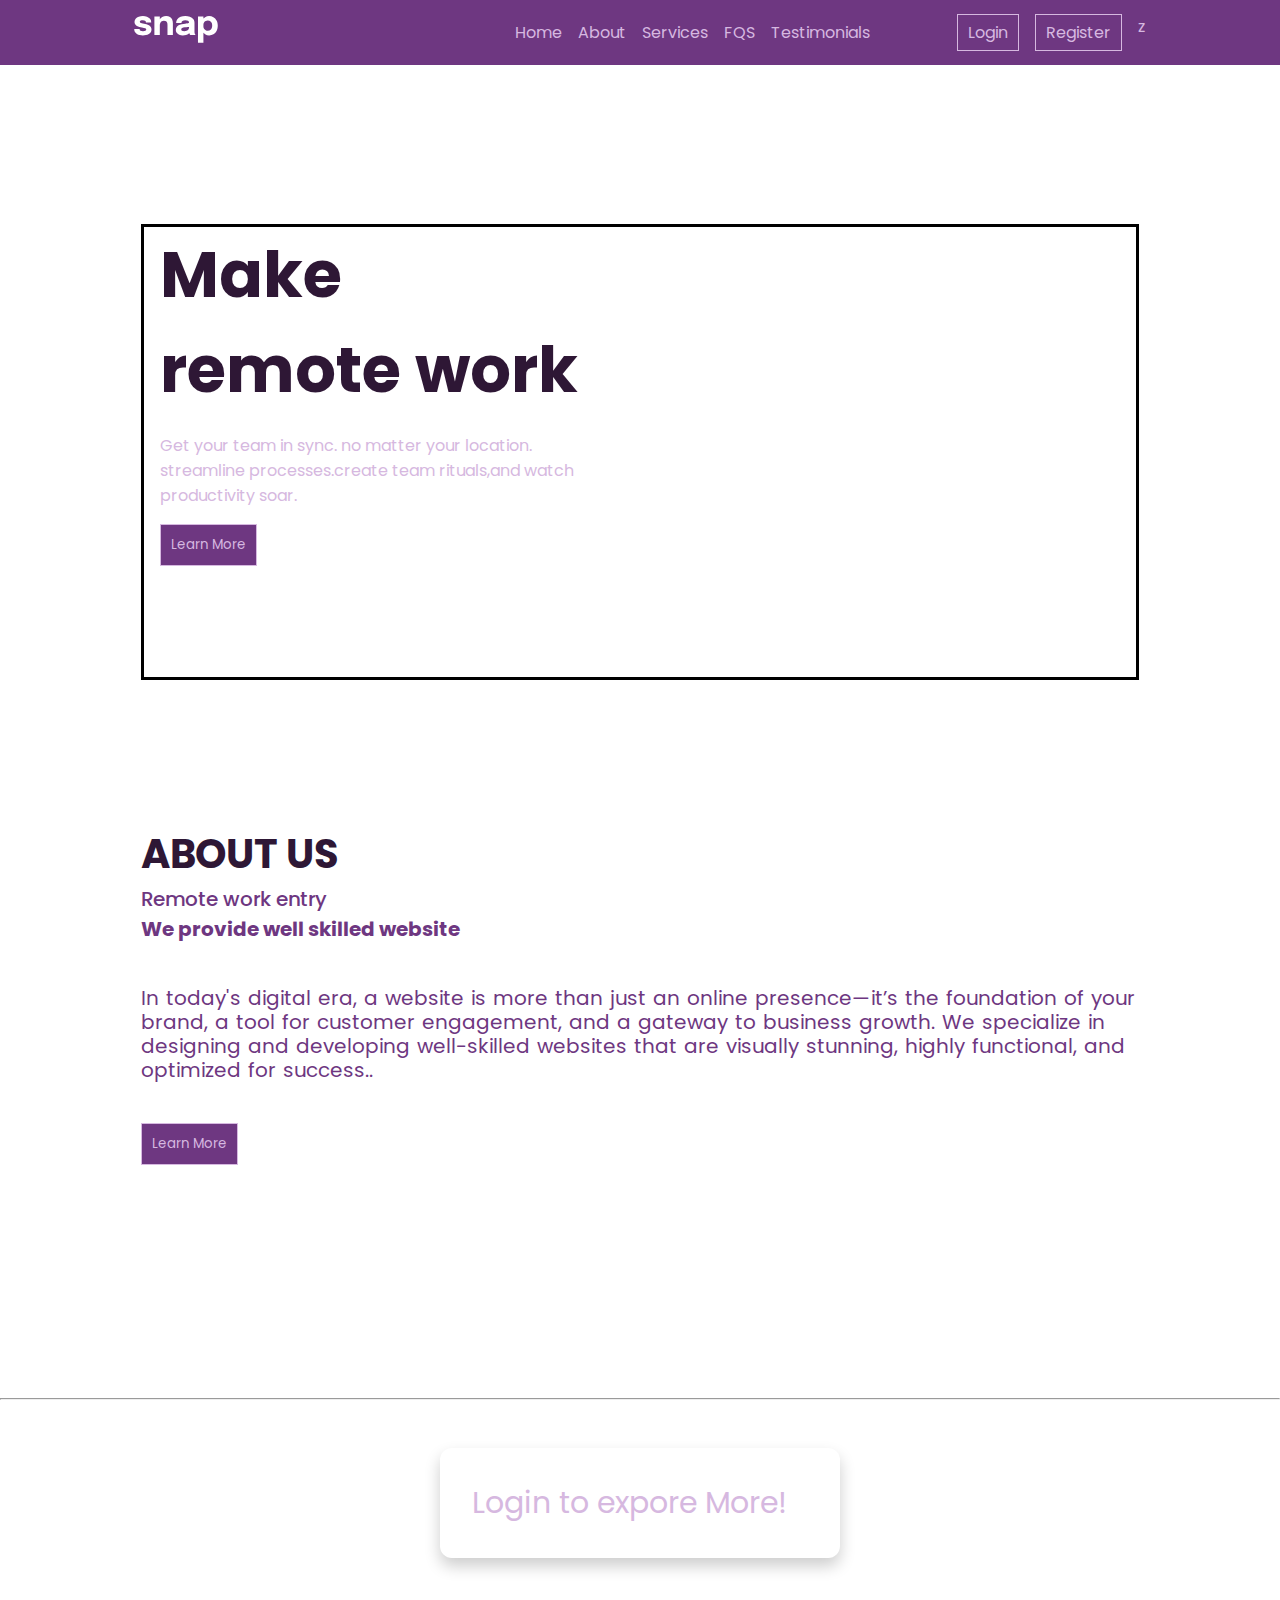
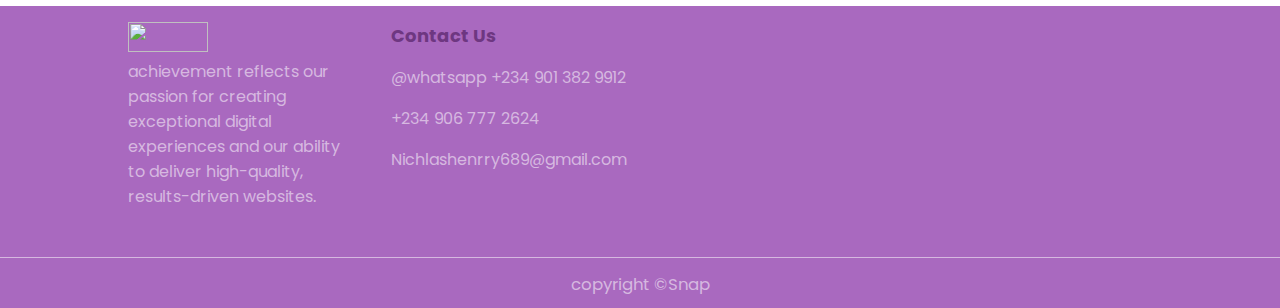
==== commit a64b22cc: "new commit" ====
--- a/index.html
+++ b/index.html
@@ -5,20 +5,21 @@
     <meta charset="UTF-8">
     <meta http-equiv="X-UA-Compatible" content="IE=edge">
     <meta name="viewport" content="width=device-width, initial-scale=1.0">
-    <title>MAKE REMOTE WORKS</title>
-    <link rel="stylesheet" href="./index.css">
+    <title>Landing Page</title>
     <link rel="preconnect" href="https://fonts.googleapis.com">
     <link rel="preconnect" href="https://fonts.gstatic.com" crossorigin>
-    <link href="https://fonts.googleapis.com/css2?family=Poppins:ital,wght@0,100;0,200;0,300;0,400;0,500;0,600;0,700;0,800;0,900;1,100;1,200;1,300;1,400;1,500;1,600;1,700;1,800;1,900&display=swap" rel="stylesheet">
-    <link href="https://unpkg.com/aos@2.3.1/dist/aos.css" rel="stylesheet">
-    <script src="https://cdnjs.cloudflare.com/ajax/libs/mark.js/8.11.1/mark.min.js"></script>
-
-    <link rel="stylesheet" href="https://cdn.jsdelivr.net/npm/swiper@11/swiper-bundle.min.css" />
+    <link
+        href="https://fonts.googleapis.com/css2?family=Poppins:ital,wght@0,100;0,200;0,300;0,400;0,500;0,600;0,700;0,800;0,900;1,100;1,200;1,300;1,400;1,500;1,600;1,700;1,800;1,900&display=swap"
+        rel="stylesheet">
+    <link rel="stylesheet" href="./index.css">
+    <!-- <link rel="stylesheet" href="./styles.css"> -->
     <script src="./all.js"></script>
+
 </head>
 
 <body>
 
+   
     <header>
         <nav>
             <div class="wrapper nav-container" data-aos="fade-down">
@@ -33,56 +34,58 @@
                         </svg>
                     </a>
                 </div>
-
-                <span class="bars">
-                    <i class="fa fa-bars"></i>
-                </span>
+                <div class="search__btn">
+
+                    <div id="toggleBtn">
+                        <i class="fa fa-sun"></i>
+                    </div>
+                    <span class="search1" id="searchBtn1"> <i class="fa fa-search"></i></span>
+                    <span class="bars">
+                        <i class="fa fa-bars"></i>
+                    </span>
+
+                </div>
 
                 <div class="carrier">
 
-                    <!-- <div class="light">
-                        <i class="fa fa-sun"></i>
-                    </div> -->
 
                     <nav class="links ">
                         <a class="ancho" href="#home">Home</a>
                         <a class="ancho" href="#about">about</a>
-                        <a class="ancho" href="#courses">Services</a>
-                        <a class="ancho" href="#faqs">FQS</a>
-                        <a class="ancho" href="#testimonials">Testimonials</a>
+                        <a class="ancho" href="#login">Services</a>
+                        <a class="ancho" href="#login">FQS</a>
+                        <a class="ancho" href="#login">Testimonials</a>
 
                         <div class="dropdown">
                             <span class="drop-btn">
                                 <i class="fas fa-chevron-down"></i>
                             </span>
-                            <div class="dropdown-content">
-                                <a href="./achievement.html">Achievement</a>
-                                <a href="">Contact us</a>
-                                <a href="">refund</a>
-                                <button class="btn btn1" id="logoutButton">Log Out</button>
-
-                            </div>
+                       
                         </div>
 
                     </nav>
 
-                    
-
-                    <div class="form ">
-                        <form action="" method="post">
+                    <div class="right-nav">
+                        <a href="./signin.html">login</a>
+                        <!-- <a href="">Logout</a> -->
+                        <a href="./register.html">register</a>z
+                        </a>
+                    </div>
+
+                    <!-- <div class="form ">
+                        <form action="" method="get">
                             <input type="text" placeholder="search text" class=" input" id="searchBox">
+                            <div id="noResults" style="display: none;" class="noResults">No results found</div>
+
                         </form>
-                        <span class="search" id="searchBox"> <i class="fa fa-search"></i></span>
+                        <span class="search" id="searchBtn"> <i class="fa fa-search"></i></span>
                     </div>
                 </div>
-            </div>
+            </div> -->
         </nav>
     </header>
 
-
     <section class="body" id="home">
-        <div id="noResults" style="display: none;">No results found</div>
-
         <div class=" wrapper home_content" data-aos="fade-right">
 
             <div class="text-wrapper">
@@ -101,10 +104,10 @@
                     Learn More
                 </button>
                 <div class="down-gift">
-                    <img src="./icons/client-databiz.svg" alt="client-databiz">
-                    <img src="./icons/client-audiophile.svg" alt="client-audiophile">
-                    <img src="./icons/client-meet.svg" alt="meet">
-                    <img src="./icons/client-maker.svg" alt="client-maker">
+                    <img src="./icons/client-databiz.svg" alt="">
+                    <img src="./icons/client-audiophile.svg" alt="">
+                    <img src="./icons/client-meet.svg" alt="">
+                    <img src="./icons/client-maker.svg" alt="">
                 </div>
             </div>
             <div class="img-tag">
@@ -114,441 +117,83 @@
         </div>
 
     </section>
-
-
+   
+    
     <section class="about" id="about">
 
-        <div class="about-max  wrapper ">
-
-            <div class="about-content" data-aos="fade-up" data-aos-anchor-placement="top-center">
-                <div class="about-title">
-                    <h2>about us</h2>
-                    <p> Remote work entry</p>
-                    <h4> We provide well skilled website</h4>
-                </div>
-                <div class="about-text">
-
-
-                    <p>In today's digital era, a website is more than just an online presence—it’s the foundation of
-                        your brand, a tool for customer engagement, and a gateway to business growth. We specialize in
-                        designing and developing well-skilled websites that are visually
-                        stunning, highly functional, and optimized for success..</p> <br>
-
-
-                    <p class="learn-more ">Why Choose Us for Your Website Development? <br><br>
-                        1. Expert Web Development with Precision
-                        Our team of experienced developers brings technical expertise, creativity, and
-                        industry knowledge to craft websites that are custom-built to meet your specific needs.
-                        Whether you need an eCommerce platform, a corporate website, or a personal portfolio,
-                        we ensure seamless functionality and a smooth user experience. <br>
-
-                        2. Modern & Responsive Designs
-                        A website should not only look great but also function flawlessly across all devices. Our
-                        websites are:
-                        ✅ Fully responsive – Perfectly adaptable to mobile, tablet, and desktop screens.
-                        ✅ Visually appealing – Modern designs that align with your brand identity.
-                        ✅ User-friendly – Easy navigation and intuitive interfaces for better engagement. <br>
-
-                        3. SEO-Optimized for Maximum Visibility
-                        A great website is useless if it doesn’t rank well on search engines. That’s why we implement:
-                        📌 On-page SEO strategies – Optimized content, meta tags, and keyword integration.
-                        📌 Fast-loading pages – Optimized images and clean code for better performance.
-                        📌 SEO-friendly URLs & structure – To enhance Google indexing and ranking. <br>
-
-                        4. Secure & Scalable Solutions
-                        Security is at the core of our web development. We build websites with:
-                        🔒 SSL encryption – Ensuring data protection and customer trust.
-                        🔒 Secure payment gateways – For safe online transactions.
-                        🔒 Regular updates & maintenance – Keeping your website secure and up-to-date. <br>
-
-                        5. Tailor-Made Features for Your Business
-                        We don’t use generic templates. Every website we create is customized with features that suit
-                        your business needs, including:
-                        ✅ eCommerce functionality – Shopping carts, payment processing, and inventory management.
-                        ✅ Booking systems – For appointments, reservations, and service scheduling.
-                        ✅ Custom dashboards – Manage your content, products, and analytics with ease. <br>
-
-                        6. Ongoing Support & Maintenance
-                        Our relationship doesn’t end after launching your website. We offer:
-                        📌 24/7 technical support – To resolve any issues quickly.
-                        📌 Website updates & backups – Keeping your site secure and functional.
-                        📌 Performance monitoring – Regular insights to ensure optimal performance.
-
-
-                    </p>
-                    <button class="btn js-btn ">Learn More</button>
-
-                </div>
-
-            </div>
-
-            <div class="card">
-                <div class="about-card" data-aos="fade-up" data-aos-anchor-placement="center-bottom">
-                    <span class="icon"><i class="fa fa-star"></i></span>
-                    <h4>Good@</h4>
-                    <p> Expert Web Development with Precision</p>
-                </div>
-                <div class="about-card" data-aos="fade-left" data-aos-anchor-placement="center-bottom">
-                    <span class="icon"> <i class=" fa fa-bell"></i></span>
-                    <h4>Good@</h4>
-                    <p> Modern & Responsive Designs</p>
-                </div>
-                <div class="about-card" data-aos="fade-up" data-aos-anchor-placement="center-bottom">
-                    <span class="icon">
-                        <i class="fa fa-eye"></i>
-                    </span>
-                    <h4>Good@</h4>
-                    <p> SEO-Optimized for Maximum Visibility</p>
-                </div>
-                <div class="about-card" data-aos="fade-left" data-aos-anchor-placement="center-bottom">
-                    <span class="icon">
-                        <i class="fa fa-star"></i>
-                    </span>
-                    <h4>Good@</h4>
-                    <p> Secure & Scalable Solutions</p>
-                </div>
-                <div class="about-card" data-aos="fade-up" data-aos-anchor-placement="center-bottom">
-                    <span class="icon">
-                        <i class="fa fa-bell"></i>
-                    </span>
-                    <h4>Good@</h4>
-                    <p>Tailor-Made Features for Your Business</p>
-                </div>
-                <div class="about-card" data-aos="fade-left" data-aos-anchor-placement="center-bottom">
-                    <span class="icon">
-                        <i class="fa fa-eye"></i>
-                    </span>
-
-                    <h4>Good@</h4>
-                    <p> Ongoing Support & Maintenance</p>
-                </div>
-
-            </div>
-
-            <div class="about-img">
-            </div>
-        </div>
-
-    </section>
-
-
-    <section id="courses" class="courses wrapper">
-        <h2><span> Our</span> Popular Services</h2>
-        <div class="courses-container">
-
-            <article class="course" data-aos="flip-left" data-aos-easing="ease-out-cubic" data-aos-duration="2000">
-                <div class="course-image">
-                    <img src="./image/1703016156267.jpg" alt="">
-                </div>
-                <div class="course-infro">
-                    <h4>Why Choose Us?</h4>
-                    <p> Expert Website Development & Customization <br>
-                        <small>
-                            Every business is unique, and so should be its website. We take a tailored approach to web
-                            development, crafting solutions that meet your specific goals.
-                        </small>
-                    </p>
-                    <p class="learn-more">
-                        <small>
-                            Our expertise includes:
-                            ✅ Custom web design & development – No generic templates, only fully customized solutions.
-                            ✅ Front-end & back-end expertise – Using modern frameworks like React, Angular, Laravel, and
-                            Node.js.
-                            ✅ User-friendly interfaces – Websites designed for easy navigation and high engagement.
-                        </small>
-                    </p>
-                    <button class="btn js-btn">learn More</button>
-                </div>
-            </article>
-
-            <article class="course" data-aos="flip-right" data-aos-easing="ease-out-cubic" data-aos-duration="2000">
-                <div class="course-image">
-                    <img src="./image/1701198660607.jpg" alt="">
-                </div>
-                <div class="course-infro">
-                    <h4>E-Commerce & Online Store Development</h4>
-                    <p>
-                        Want to sell online? <br>
-                        <small>
-                            We create powerful eCommerce websites with features like: <br>
-                            🛒 Secure payment gateways – Accept payments via PayPal, Stripe, or custom
-                            <br>
-                        </small>
-                    </p>
-                    <p class="learn-more">
-                        <small>
-                            integrations.
-                            🛒 Product management systems – Easily add, edit, and track inventory. <br>
-                            🛒 Customer accounts & order tracking – Enhancing user experience and trust.
-                        </small>
-                    </p>
-                    <button class="btn js-btn">learn More</button>
-                </div>
-            </article>
-
-            <article class="course" data-aos="flip-left" data-aos-easing="ease-out-cubic" data-aos-duration="2000">
-                <div class="course-image">
-                    <img src="./image/1701371582930.jpg" alt="">
-                </div>
-
-                <div class="course-infro">
-                    <h4>Let’s Build Something Amazing Together! </h4>
-                    <p>
-                        <small>
-                            we’re committed to delivering websites that are not
-                            only visually appealing but also highly
-                            functional and optimized for growth.
-                            Our team is ready to turn your vision into reality with cutting-edge
-                            technology and expert craftsmanship.
-                        </small>
-                    </p>
-                    <p class="learn-more">
-                        <small>
-
-                            📞 Get in touch today! Let’s discuss your project and create a website that sets you apart
-                            in the digital world.
-
-                            🚀 Your success starts with a great website—let's build it together!
-                        </small>
-                    </p>
-                    <button class="btn js-btn">learn More</button>
-
-                </div>
-            </article>
-        </div>
-    </section>
-
-
-    <section class="faqs wrapper" id="faqs">
-
-        <h2>Frequently Asked questions</h2>
-        <div class="faq_container">
-            <article class="faq " data-aos="fade-up" data-aos-anchor-placement="center-bottom">
-                <div class="faq_icons"><i class="fa fa-plus"></i></div>
-                <div class="question">
-                    <h4>How do i know the right Website for me?</h4>
-                    <p>Choosing the right website for your needs depends on your business goals, target audience, and
-                        required features</p>
-                </div>
-            </article>
-
-            <article class="faq " data-aos="fade-up" data-aos-anchor-placement="center-bottom">
-                <div class="faq_icons"><i class="fa fa-plus"></i></div>
-                <div class="question">
-                    <h4>How do i start?</h4>
-                    <p>Getting started with your website involves a few key steps. Follow this guide to create a website
-                        that suits your needs: <br>
-                        Step 1: Define Your Goals <br>
-                        Step 2: Choose the Right Platform <br>
-                    </p>
-
-                </div>
-            </article>
-
-            <article class="faq" data-aos="fade-up" data-aos-anchor-placement="center-bottom">
-                <div class="faq_icons"><i class="fa fa-plus"></i></div>
-                <div class="question">
-                    <h4>How much does it cost to build a website?</h4>
-                    <p>👉 Costs vary based on complexity:
-                        <br>
-                        Basic website: $100 - $500 <br>
-                        Business website: $500 - $3,000 <br>
-                        Custom eCommerce: $2,000 - $10,000+
-                    </p>
-                </div>
-            </article>
-
-            <article class="faq" data-aos="fade-up" data-aos-anchor-placement="center-bottom">
-                <div class="faq_icons"><i class="fa fa-plus"></i></div>
-                <div class="question">
-                    <h4>Will my website be mobile-friendly? </h4>
-                    <p>👉 Yes! A modern website must be fully responsive to work on all devices.</p>
-                </div>
-            </article>
-
-            <article class="faq" data-aos="fade-up" data-aos-anchor-placement="center-bottom">
-                <div class="faq_icons"><i class="fa fa-plus"></i></div>
-                <div class="question">
-                    <h4>How long does it take to get a website?</h4>
-                    <p>A simple website can take 1-2 weeks, while a complex one may take 1-3 months.!</p>
-                </div>
-            </article>
-
-            <article class="faq" data-aos="fade-up" data-aos-anchor-placement="center-bottom">
-                <div class="faq_icons"><i class="fa fa-plus"></i></div>
-                <div class="question">
-                    <h4> How secure will my website be?</h4>
-                    <p>👉 We implement SSL encryption, firewalls, and security plugins to protect your website.</p>
-                </div>
-            </article>
-
-            <article class="faq" data-aos="fade-up" data-aos-anchor-placement="center-bottom">
-                <div class="faq_icons"><i class="fa fa-plus"></i></div>
-                <div class="question">
-                    <h4> How often should my website be updated?</h4>
-                    <p>👉 Regular updates keep your site secure. CMS platforms like WordPress require updates every few
-                        weeks.</p>
-                </div>
-            </article>
-
-            <article class="faq" data-aos="fade-up" data-aos-anchor-placement="center-bottom">
-                <div class="faq_icons"><i class="fa fa-plus"></i></div>
-                <div class="question">
-                    <h4>Can I add a blog to my website?</h4>
-                    <p>👉 Yes! Blogs help improve SEO and drive traffic to your website.</p>
-                </div>
-            </article>
-
-            <article class="faq" data-aos="fade-up" data-aos-anchor-placement="center-bottom">
-                <div class="faq_icons"><i class="fa fa-plus"></i></div>
-                <div class="question">
-                    <h4> Will my website be optimized for search engines (SEO)?<h4>
-                            <p> Yes! We follow SEO best practices, including proper tags, keywords, and mobile-friendly
-                                designs.</p>
-                </div>
-            </article>
-
-            <article class="faq" data-aos="fade-up" data-aos-anchor-placement="center-bottom">
-                <div class="faq_icons"><i class="fa fa-plus"></i></div>
-                <div class="question">
-                    <h4> Can I choose my own design, or provide my templates?</h4>
-                    <p>👉 Yes! You can select a template or have a custom design created based on your preferences.</p>
-                </div>
-            </article>
-
-
-        </div>
-
-    </section>
-
-    <section class="testimonials " id="testimonials">
-        <h2 data-aos="zoom-in-down">Clients Testimonial</h2>
-
-        <div class="testimonial_container wrapper">
-
-            <article class="testimonial">
-                <div class="avarter">
-                    <img src="./image/call-centre-customer-service-stock-photography-others-b7b7d9a50f4fd9489349cfd8841f3f5d.png"
-                        alt="">
-                </div>
-                <div class="testimonial_info">
-                    <h5>berryfresh</h5>
-                    <small>Client</small>
-                </div>
-                <div class="testimonial_body">
-                    <p>
-
-                        "I couldn't be happier with the incredible job done on my website! From start to finish, the
-                        team
-                        was professional, creative, and highly skilled. They took my vision and turned it into a
-                        stunning,
-                        user-friendly site that perfectly represents my brand. The attention to detail, responsiveness,
-                        and
-                        dedication to quality exceeded my expectations. I highly recommend their services to anyone
-                        looking
-                        for a top-notch website. Thank you for your amazing work!"
-                    </p>
-                </div>
-            </article>
-            <article class="testimonial">
-                <div class="avarter">
-                    <img src="./image/11049.jpg" alt="">
-                </div>
-                <div class="testimonial_info">
-                    <h5>Emmanuel</h5>
-                    <small>Client</small>
-                </div>
-                <div class="testimonial_body">
-                    <p>
-
-                        "Absolutely outstanding work! The team delivered a high-quality website that is not only
-                        visually
-                        stunning but also fully functional and easy to navigate. Their professionalism, creativity, and
-                        attention to detail made the entire process smooth and enjoyable. I highly recommend their
-                        services
-                        to anyone looking for a top-tier website!"
-                    </p>
-                </div>
-            </article>
-            <article class="testimonial">
-                <div class="avarter">
-                    <img src="./image/11055.jpg" alt="">
-                </div>
-                <div class="testimonial_info">
-                    <h5>Phillips</h5>
-                    <small>Client</small>
-                </div>
-                <div class="testimonial_body">
-                    <p>
-
-                        "From the start, they understood exactly what I needed and brought my vision to life. The design
-                        is
-                        sleek, the functionality is seamless, and the performance is top-notch. They were always
-                        available
-                        to answer my questions and provided excellent support. A truly fantastic experience!"
-                    </p>
-                </div>
-            </article>
-            <article class="testimonial">
-                <div class="avarter">
-                    <img src="./image/11071.jpg" alt="">
-                </div>
-                <div class="testimonial_info">
-                    <h5>Galent</h5>
-                    <small>Client</small>
-                </div>
-                <div class="testimonial_body">
-                    <p>
-
-                        "I am beyond impressed with the website they built for me! It’s professional, modern, and works
-                        flawlessly across all devices. Their expertise and dedication truly show in the final product.
-                        If
-                        you need a website that stands out, look no further!"
-                    </p>
-                </div>
-            </article>
-            <article class="testimonial">
-                <div class="avarter">
-                    <img src="./image/11083.jpg" alt="">
-                </div>
-                <div class="testimonial_info">
-                    <h5>Emmos</h5>
-                    <small>Client</small>
-                </div>
-                <div class="testimonial_body">
-                    <p>
-
-                        "I can't thank them enough for the amazing job they did on my website. They listened to my
-                        needs,
-                        provided great recommendations, and delivered a website that exceeded all my expectations. The
-                        process was smooth, efficient, and stress-free. Highly recommended!"
-                    </p>
-                </div>
-            </article>
-            <article class="testimonial">
-                <div class="avarter">
-                    <img src="./image/11047.jpg" alt="">
-                </div>
-                <div class="testimonial_info">
-                    <h5>Ememchris</h5>
-                    <small>Client</small>
-                </div>
-                <div class="testimonial_body">
-                    <p>
-
-                        "Incredible service from start to finish! The website is not only beautiful but also optimized
-                        for
-                        performance and SEO. Their team is professional, creative, and very responsive. I’m thrilled
-                        with
-                        the results and look forward to working with them again!"
-                    </p>
-                </div>
-            </article>
-        </div>
-
-
-    </section>
-
+    <div class="about-max-index  wrapper ">
+
+        <div class="about-content" data-aos="fade-up" data-aos-anchor-placement="top-center">
+            <div class="about-title">
+                <h2>about us</h2>
+                <p> Remote work entry</p>
+                <h4> We provide well skilled website</h4>
+            </div>
+            <div class="about-text">
+
+                <p>
+                    In today's digital era, a website is more than just an online presence—it’s the foundation of
+                    your brand, a tool for customer engagement, and a gateway to business growth. We specialize in
+                    designing and developing well-skilled websites that are visually
+                    stunning, highly functional, and optimized for success..
+                </p>
+                <br>
+
+                <p class="learn-more ">Why Choose Us for Your Website Development? <br><br>
+                    1. Expert Web Development with Precision
+                    Our team of experienced developers brings technical expertise, creativity, and
+                    industry knowledge to craft websites that are custom-built to meet your specific needs.
+                    Whether you need an eCommerce platform, a corporate website, or a personal portfolio,
+                    we ensure seamless functionality and a smooth user experience. <br>
+
+                    2. Modern & Responsive Designs
+                    A website should not only look great but also function flawlessly across all devices. Our
+                    websites are:
+                    ✅ Fully responsive – Perfectly adaptable to mobile, tablet, and desktop screens.
+                    ✅ Visually appealing – Modern designs that align with your brand identity.
+                    ✅ User-friendly – Easy navigation and intuitive interfaces for better engagement. <br>
+
+                    3. SEO-Optimized for Maximum Visibility
+                    A great website is useless if it doesn’t rank well on search engines. That’s why we implement:
+                    📌 On-page SEO strategies – Optimized content, meta tags, and keyword integration.
+                    📌 Fast-loading pages – Optimized images and clean code for better performance.
+                    📌 SEO-friendly URLs & structure – To enhance Google indexing and ranking. <br>
+
+                    4. Secure & Scalable Solutions
+                    Security is at the core of our web development. We build websites with:
+                    🔒 SSL encryption – Ensuring data protection and customer trust.
+                    🔒 Secure payment gateways – For safe online transactions.
+                    🔒 Regular updates & maintenance – Keeping your website secure and up-to-date. <br>
+
+                    5. Tailor-Made Features for Your Business
+                    We don’t use generic templates. Every website we create is customized with features that suit
+                    your business needs, including:
+                    ✅ eCommerce functionality – Shopping carts, payment processing, and inventory management.
+                    ✅ Booking systems – For appointments, reservations, and service scheduling.
+                    ✅ Custom dashboards – Manage your content, products, and analytics with ease. <br>
+
+                    6. Ongoing Support & Maintenance
+                    Our relationship doesn’t end after launching your website. We offer:
+                    📌 24/7 technical support – To resolve any issues quickly.
+                    📌 Website updates & backups – Keeping your site secure and functional.
+                    📌 Performance monitoring – Regular insights to ensure optimal performance.
+
+
+                </p>
+                <button class="btn js-btn ">Learn More</button>
+
+            </div>
+
+        </div>
+        </div>
+        </section>
+    <hr>
+        <main id="login">
+            <div class="expore wrapper ">
+    
+                <p>Login to expore More! </p>
+            </div>
+        </main>
 
     <footer class="foter">
         <div class="foter_container wrapper">
@@ -559,21 +204,7 @@
                 <p>achievement reflects our passion for creating exceptional digital experiences and our ability to
                     deliver high-quality, results-driven websites. </p>
             </div>
-            <div class="foter2" data-aos="fade-up-left">
-                <h4>Parmalinks</h4>
-                <a href="#home">Home</a>
-                <a href="#about">about</a>
-                <a href="#courses">Services</a>
-                <a href="#faqs">FQS</a>
-                <a href="#testimonials">Testimonials</a>
-                <a href="./achievement.html">Achievement</a>
-            </div>
-            <div class="foter3" data-aos="zoom-out-left">
-                <h4>Privacy</h4>
-                <a href="#">Privacy</a>
-                <a href="#">Term & Conditions</a>
-                <a href="#">Refurn Policy</a>
-            </div>
+
             <div class="foter4" data-aos="zoom-out-right">
                 <h4>Contact Us</h4>
                 <p>@whatsapp +234 901 382 9912</p>
@@ -592,20 +223,6 @@
         </div>
 
     </footer>
-
-
-    <script src="https://cdn.jsdelivr.net/npm/swiper@11/swiper-bundle.min.js"></script>
-    <script src="./script.js"></script>
-    <script src="./signout.js" type="module" defer></script>
-    <script src="https://unpkg.com/aos@2.3.1/dist/aos.js"></script>
-    <script>
-        AOS.init({
-            duration: 2000,
-            delay: 0,
-            offset: 10,
-            once: true
-        });
-    </script>
+    <SCript src="./script.js"></SCript>
 </body>
-
 </html>--- a/index.css
+++ b/index.css
@@ -29,6 +29,7 @@
 body {
   user-select: none;
   color: var(---color2);
+  position: relative;
 
 }
 
@@ -39,6 +40,10 @@
 .wrapper {
   width: 80% !important;
   margin: 0 auto;
+}
+
+header {
+  position: relative;
 }
 
 header nav {
@@ -110,6 +115,45 @@
   display: none;
 }
 
+body.dark-mode {
+  background-color: #401f3f;
+  color: white !important;
+  border: white !important;
+
+  h2,
+  p,
+  h1,
+  a,
+  .btn {
+    color: white !important;
+  }
+
+  .text-wrapper {
+    border: none !important;
+  }
+}
+
+.hallow {
+  display: flex;
+  justify-content: center;
+  align-items: center;
+  position: absolute;
+  top: 4rem;
+  box-shadow: 0px 22px 4px 39px rgba(0, 22, 0, 0.3);
+  background: rgba(0, 22, 0, 0.5);
+  display: none;
+  width: 100%;
+  
+  input {
+    width: 100%;
+    border-radius: 0;
+    filter: none;
+    padding: 1.5rem;
+    font-size: 20px;
+  }
+}
+
+
 .links {
   display: flex;
   position: relative;
@@ -149,8 +193,6 @@
   z-index: 1;
   width: 83%;
 }
-
-
 
 .right-nav {
   display: flex;
@@ -203,6 +245,21 @@
 
 .form {
   display: flex;
+  position: relative;
+
+}
+
+.noResults {
+  position: absolute;
+  padding: 5px;
+  right: 2rem;
+  top: 2rem;
+  width: 270px;
+  color: tomato;
+  background-color: beige;
+  z-index: 99;
+  box-shadow: 0 4px 10px rgba(0, 0, 0, 0.5);
+
 }
 
 input {
@@ -212,6 +269,7 @@
   padding: 0 15px;
   border-top-left-radius: 20px;
   border-bottom-left-radius: 20px;
+  outline: none;
 }
 
 .search {
@@ -220,6 +278,15 @@
   border: 1px solid;
   border-top-right-radius: 20px;
   border-bottom-right-radius: 20px;
+}
+
+.search__btn {
+  display: flex;
+  gap: 2rem;
+}
+
+.search__btn #toggleBtn {
+  font-size: 30px;
 }
 
 .dropdown {
@@ -366,13 +433,13 @@
   display: grid;
   grid-template-columns: repeat(3, 1fr);
   height: fit-content;
-  margin-top: 6rem;
+  margin-top: 7rem;
 }
 
 .btn {
   background-color: var(---primary_color);
   padding: 10px;
-  margin: 3rem 0;
+  margin: 1rem 0;
   display: inline-block;
   color: var(---color2);
   position: relative;
@@ -512,7 +579,7 @@
   background-color: var(---secondary_color);
   animation-name: slidein;
   animation-duration: 1s;
-  height: fit-content;
+  height: auto;
 }
 
 .course:hover {
@@ -782,14 +849,37 @@
   border-top: 1px solid var(---color2);
 }
 
-
-
-/* ###############---meidia query---########## */
-
-@media screen and (max-width: 1380px) {
+.search__btn .search1 {
+  display: none;
+}
+
+.form-mobile {
+  display: none;
+}
+
+.expore {
+  height: auto;
+  width: 400px !important;
+  border-radius: 12px;
+  font-size: 30px;
+  padding: 2rem;
+  margin: 3rem auto;
+  box-shadow: 0 8px 16px rgba(0, 0, 0, 0.2);
+
+  p {
+    color: var(---color2);
+
+  }
+}
+
+
+
+/* ###############---Meidia Query---########## */
+
+@media screen and (max-width: 1210px) {
 
   .wrapper {
-    /* width: 90% !important; */
+    width: 91% !important;
   }
 
   .carrier {
@@ -797,9 +887,29 @@
   }
 }
 
-@media screen and (max-width: 1090px) {
+@media screen and (max-width: 1099px) {
+
+  /* *{
+    outline: 1px solid;
+  } */
   .wrapper {
-    width: 90%;
+    width: 90% !important;
+  }
+
+  .search__btn {
+    display: flex;
+    justify-content: center;
+    align-items: center;
+    gap: 2rem;
+    font-size: 30px;
+  }
+
+  .search__btn .search1 {
+    display: block;
+  }
+
+  header {
+    position: relative;
   }
 
   .nav-container {
@@ -811,6 +921,7 @@
     color: var(---color2);
     font-size: 30px;
     margin-right: 1rem;
+    position: relative;
   }
 
   .window-scroll {
@@ -821,7 +932,7 @@
     display: flex;
     flex-direction: column;
     position: absolute;
-    top: 2.8rem;
+    top: 3.5rem;
     left: -135%;
     right: 0;
     width: 90vw;
@@ -837,6 +948,10 @@
     left: -43px;
   }
 
+  .unhide {
+    display: block;
+  }
+
   .links {
     flex-direction: column;
     text-align: center;
@@ -862,7 +977,28 @@
   }
 
   .form {
-    margin-bottom: 3rem;
+    display: none;
+  }
+
+  .form-mobile {
+    display: block;
+    /* position: absolute; */
+    /* margin-bottom: 3rem; */
+    position: absolute !important;
+    top: 3rem;
+    right: 0;
+
+    .input {
+      /* width: 100%; */
+      z-index: 99;
+    }
+  }
+
+  .noResults {
+    width: 170px;
+    top: -2.3rem;
+    left: 1rem;
+    background-color: transparent;
   }
 
   .search {
@@ -876,7 +1012,7 @@
 
   .window-scroll .dropdown-content a {
     background-color: transparent;
-    display: none;
+    /* display: none; */
     box-shadow: -4rem 6rem 10rem var(---primary_color);
   }
 
@@ -887,7 +1023,7 @@
     margin: auto;
     display: block;
     background-color: var(---);
-    box-shadow: none;
+    /* box-shadow: none; */
   }
 
   .home_content {
@@ -910,7 +1046,7 @@
   }
 
   .img-tag img {
-    width: 800px;
+    width: 100%;
     max-width: 100%;
   }
 
@@ -941,6 +1077,7 @@
     display: flex;
     flex-direction: column;
     flex-wrap: wrap;
+    gap: none;
   }
 
   .about-content {
@@ -949,11 +1086,13 @@
     flex-direction: column;
     justify-content: center;
     align-items: center;
+    flex-wrap: wrap;
     width: 100%;
   }
 
   .about-text {
-    max-height: 320px;
+    height: auto;
+    overflow-y: none;
   }
 
   .about-text p {
@@ -962,13 +1101,27 @@
     padding: 0 1rem;
   }
 
-  .card {
-    margin: 0 auto;
-    flex-wrap: wrap;
+
+  .about-card:hover {
+    margin-top: 0;
+    margin-bottom: 0;
+    transition: 0.2s all;
+    border-top-right-radius: 20px;
+    border-bottom-left-radius: 20px;
+  }
+
+  .about-card::before {
+    display: none;
+  }
+
+  .about-card:hover::before {
+    display: none;
   }
 
   .about-card {
-    max-width: 250px;
+    width: auto;
+    height: auto;
+
   }
 
   .courses-container {
@@ -976,12 +1129,16 @@
   }
 
   .faqs {
-    margin: 0 5rem;
+    /* margin: 0 5rem; */
   }
 
   .faq_container {
     grid-template-columns: 1fr;
   }
+
+  /* .course-infro{
+    height: auto;
+  } */
 
   .testimonial {
     animation: none;
@@ -1005,6 +1162,10 @@
     width: 90%;
   }
 
+  .search__btn {
+    gap: 1rem;
+  }
+
   .right-nav {
     margin: 0 auto;
   }
@@ -1012,10 +1173,12 @@
   .form {
     float: left;
     margin: 0 2rem;
+
   }
 
   input {
     width: 100%;
+
   }
 
   .search {
@@ -1046,11 +1209,10 @@
     flex-wrap: wrap;
     justify-content: center;
     align-items: center;
-    width: 100%;
   }
 
   .card .about-card {
-    width: fit-content;
+    min-width: 100%;
   }
 
   .courses-container {
--- a/styles.css
+++ b/styles.css
@@ -0,0 +1,287 @@
+* {
+    margin: 0;
+    padding: 0;
+    box-sizing: border-box;
+    font-family: 'roboto';
+    font-family: "poppins";
+}
+
+:root {
+    ---primary_color: #6E3781;
+    ---secondary_color: #A969BF;
+    ---color: #2e1735;
+    ---color2: #D6B8E0;
+}
+
+.wrapper {
+    width: 80% !important;
+    margin: 0 auto;
+}
+
+.Archievement {
+    height: 96vh;
+    background-color: var(---secondary_color);
+
+}
+
+.Archievement_container {
+    display: grid;
+    grid-template-columns: 45% 55% !important;
+    margin-top: 3rem;
+
+}
+
+.Archievement_left img {
+    width: 100%;
+
+}
+
+.Archievement_right>h1 {
+    font-size: 37px;
+}
+
+.Archievement_right>p {
+    margin: 1.5rem 0;
+    display: flex;
+    flex-wrap: wrap;
+}
+
+.Archievement_right {
+    width: 100%;
+    
+
+}
+
+.Archievement_left {
+    width: 100%;
+
+}
+
+.Archievement_cards {
+    display: grid;
+    grid-template-columns: repeat(3, 1fr);
+    gap: 2rem;
+}
+
+.Archievement_card {
+    background-color: var(---primary_color);
+    padding: 1rem 0;
+    text-align: center;
+    border-radius: 20px;
+    display: inline-block;
+}
+
+.Archievement_card:hover {
+    background-color: var(---color);
+    box-shadow: 0 3rem 3rem var(---secondary_color)(0, 0, 0, 0.9);
+}
+
+.Archievement_icon {
+    background-color: orangered;
+    padding: 0.8rem;
+    border-radius: 1rem;
+    display: inline-block;
+    margin-bottom: 1rem;
+    font-size: 1.3rem;
+}
+
+.Archievement_card:nth-child(2) .Archievement_icon {
+    background-color: white;
+}
+
+.Archievement_card:nth-child(3) .Archievement_icon {
+    background-color: aquamarine;
+}
+
+.Archievement_card p {
+    margin-top: 1rem;
+}
+
+.team {
+    text-align: center;
+    background-color: var(---primary_color);
+    box-shadow: inset 0 0 3rem #2e1735;
+}
+
+.team h2 {
+    padding: 0 0 4rem 0;
+    font-size: 30px;
+    text-transform: uppercase;
+    font-family: 'Trebuchet MS', 'Lucida Sans Unicode', 'Lucida Grande', 'Lucida Sans', Arial, sans-serif;
+}
+
+.team_container {
+    display: grid;
+    grid-template-columns: repeat(4, 1fr);
+    gap: 1.5rem;
+}
+
+.team_member_image img {
+    width: 200px;
+    height: 200px;
+    filter: saturate(0);
+}
+
+.team_member_image:hover img {
+    filter: saturate(1);
+}
+
+.team_member {
+    position: relative;
+    background-color: var(---secondary_color);
+    padding: 1rem;
+    border: 1px solid transparent;
+    overflow: hidden;
+}
+
+.team_member:hover {
+    background-color: transparent;
+    transition: .5s all;
+    border-color: var(---secondary_color);
+}
+
+.team_member_info * {
+    margin-top: 1.4rem;
+}
+
+.team_member_socials {
+    position: absolute;
+    top: 50%;
+    transform: translatey(-50%);
+    right: -100%;
+    display: flex;
+    flex-direction: column;
+    box-shadow: -1rem 0 2rem var(---color);
+    background-color: var(---color2);
+    border-radius: 1rem 0 0 1rem;
+    transition: .3s all;
+}
+
+.team_member:hover .team_member_socials {
+    right: 0;
+}
+
+.team_member_socials a {
+    padding: 1rem;
+}
+
+
+@media screen and (max-width: 1280px) {
+
+    .wrapper {
+        width: 90% !important;
+    }
+
+    .carrier {
+        gap: 2rem;
+    }
+}
+
+
+
+@media screen and (max-width:1090px) {
+    .wrapper {
+        width: 90%;
+    }
+
+    .Archievement {
+        display: flex;
+        justify-content: center;
+        align-items: center;
+        padding: 0;
+        height: auto;
+
+    }
+
+    .Archievement_container {
+        grid-template-columns: 1fr !important;
+    }
+
+    .Archievement-left,
+    img {
+        object-fit: cover;
+        max-width: 100% !important;
+    }
+
+    .Archievement_left {
+        margin: 0 auto !important;
+        gap: 0;
+    }
+
+    .Archievement_right {
+        margin-top: 3rem;
+    }
+
+    .Archievement_right>h1 {
+
+        display: flex;
+        justify-content: center;
+        align-items: center;
+        font-size: 30px;
+        max-width: 500px;
+    }
+
+    .Archievement_right p {
+        padding: 1rem;
+    }
+
+    .team_container {
+        grid-template-columns: repeat(3, 1fr);
+        width: 100%;
+    }
+
+    /*  */
+}
+
+
+@media screen and (max-width:750px) {
+
+    .Archievement {
+        height: auto;
+    }
+
+    .Archievement_container {
+        display: flex;
+        flex-direction: column;
+        width: 100%;
+    }
+
+    .Archievement_cards {
+        grid-template-columns: 1fr;
+        padding: 2rem;
+    }
+
+    .Archievement_card {
+        display: inline-block;
+        padding: 10px 0;
+    }
+
+    .Archievement_left img {
+        min-width: 250px;
+
+    }
+
+    .Archievement_left {
+        margin: 0 auto !important;
+        gap: 0;
+
+    }
+
+    .Archievement_right>h1 {
+        display: flex;
+        flex-wrap: wrap;
+        text-align: center;
+    }
+
+    .team_container {
+
+        grid-template-columns: repeat(auto-fit, minmax(200px, 1fr));
+
+    }
+
+    .team_member_image {
+        width: 100%;
+        object-fit: cover;
+    }
+
+}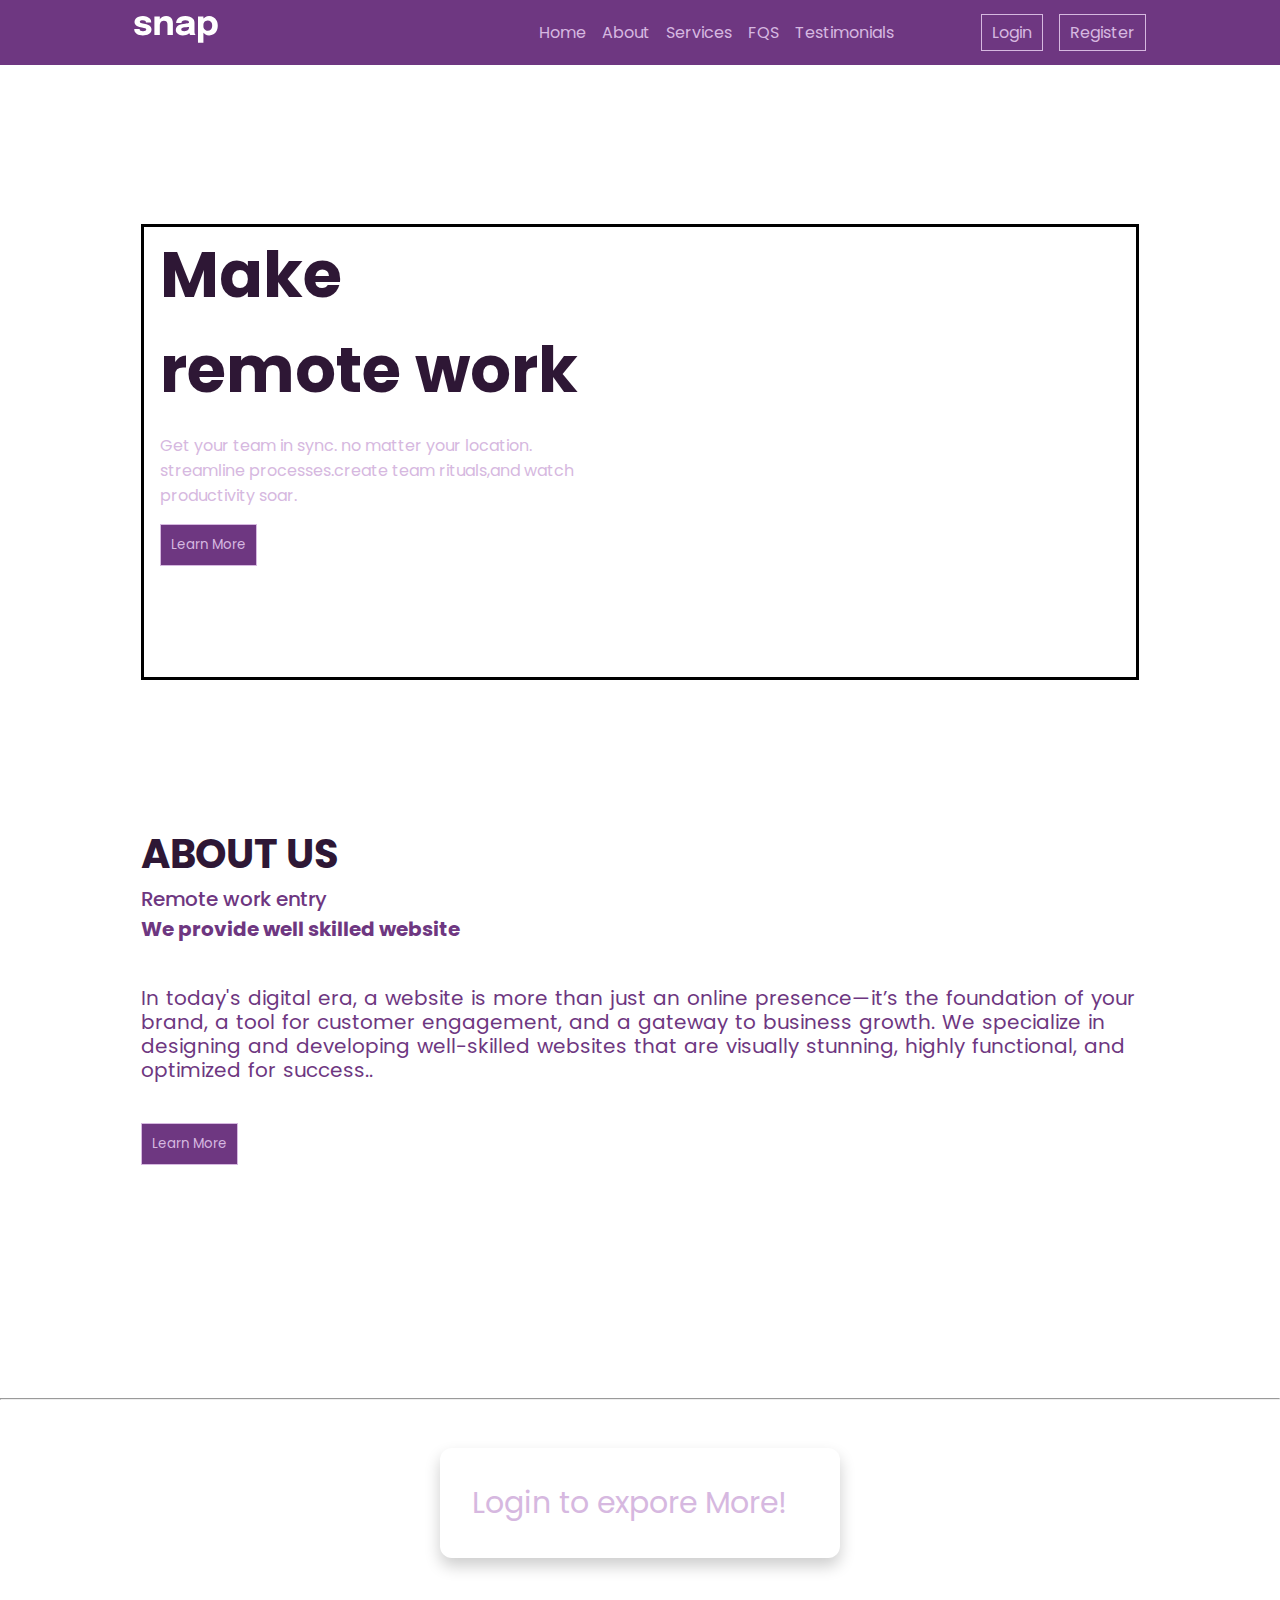
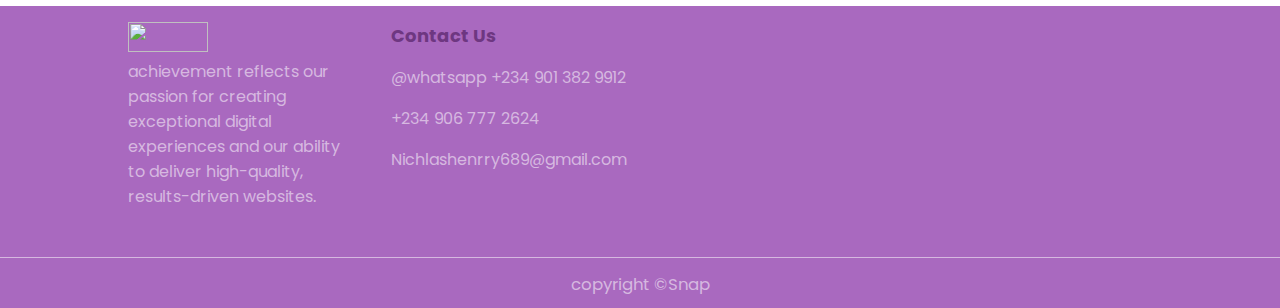
==== commit c28b3963: "new commit" ====
--- a/index.html
+++ b/index.html
@@ -11,6 +11,8 @@
     <link
         href="https://fonts.googleapis.com/css2?family=Poppins:ital,wght@0,100;0,200;0,300;0,400;0,500;0,600;0,700;0,800;0,900;1,100;1,200;1,300;1,400;1,500;1,600;1,700;1,800;1,900&display=swap"
         rel="stylesheet">
+    <script src="https://cdnjs.cloudflare.com/ajax/libs/mark.js/8.11.1/mark.min.js"></script>
+
     <link rel="stylesheet" href="./index.css">
     <!-- <link rel="stylesheet" href="./styles.css"> -->
     <script src="./all.js"></script>
@@ -19,10 +21,15 @@
 
 <body>
 
-   
+
     <header>
         <nav>
             <div class="wrapper nav-container" data-aos="fade-down">
+
+                <div class="hallow" id="hallow">
+                    <input type="text" name="" id="searchBox">
+                    <div id="noResults" style="display: none;" class="noResults">No results found</div>
+                </div>
 
                 <div class="logo">
                     <a href="#home">
@@ -39,7 +46,7 @@
                     <div id="toggleBtn">
                         <i class="fa fa-sun"></i>
                     </div>
-                    <span class="search1" id="searchBtn1"> <i class="fa fa-search"></i></span>
+                    <span class="search1" id="searchBtn"> <i class="fa fa-search"></i></span>
                     <span class="bars">
                         <i class="fa fa-bars"></i>
                     </span>
@@ -60,7 +67,7 @@
                             <span class="drop-btn">
                                 <i class="fas fa-chevron-down"></i>
                             </span>
-                       
+
                         </div>
 
                     </nav>
@@ -68,7 +75,7 @@
                     <div class="right-nav">
                         <a href="./signin.html">login</a>
                         <!-- <a href="">Logout</a> -->
-                        <a href="./register.html">register</a>z
+                        <a href="./register.html">register</a>
                         </a>
                     </div>
 
@@ -117,83 +124,83 @@
         </div>
 
     </section>
-   
-    
+
+
     <section class="about" id="about">
 
-    <div class="about-max-index  wrapper ">
-
-        <div class="about-content" data-aos="fade-up" data-aos-anchor-placement="top-center">
-            <div class="about-title">
-                <h2>about us</h2>
-                <p> Remote work entry</p>
-                <h4> We provide well skilled website</h4>
-            </div>
-            <div class="about-text">
-
-                <p>
-                    In today's digital era, a website is more than just an online presence—it’s the foundation of
-                    your brand, a tool for customer engagement, and a gateway to business growth. We specialize in
-                    designing and developing well-skilled websites that are visually
-                    stunning, highly functional, and optimized for success..
-                </p>
-                <br>
-
-                <p class="learn-more ">Why Choose Us for Your Website Development? <br><br>
-                    1. Expert Web Development with Precision
-                    Our team of experienced developers brings technical expertise, creativity, and
-                    industry knowledge to craft websites that are custom-built to meet your specific needs.
-                    Whether you need an eCommerce platform, a corporate website, or a personal portfolio,
-                    we ensure seamless functionality and a smooth user experience. <br>
-
-                    2. Modern & Responsive Designs
-                    A website should not only look great but also function flawlessly across all devices. Our
-                    websites are:
-                    ✅ Fully responsive – Perfectly adaptable to mobile, tablet, and desktop screens.
-                    ✅ Visually appealing – Modern designs that align with your brand identity.
-                    ✅ User-friendly – Easy navigation and intuitive interfaces for better engagement. <br>
-
-                    3. SEO-Optimized for Maximum Visibility
-                    A great website is useless if it doesn’t rank well on search engines. That’s why we implement:
-                    📌 On-page SEO strategies – Optimized content, meta tags, and keyword integration.
-                    📌 Fast-loading pages – Optimized images and clean code for better performance.
-                    📌 SEO-friendly URLs & structure – To enhance Google indexing and ranking. <br>
-
-                    4. Secure & Scalable Solutions
-                    Security is at the core of our web development. We build websites with:
-                    🔒 SSL encryption – Ensuring data protection and customer trust.
-                    🔒 Secure payment gateways – For safe online transactions.
-                    🔒 Regular updates & maintenance – Keeping your website secure and up-to-date. <br>
-
-                    5. Tailor-Made Features for Your Business
-                    We don’t use generic templates. Every website we create is customized with features that suit
-                    your business needs, including:
-                    ✅ eCommerce functionality – Shopping carts, payment processing, and inventory management.
-                    ✅ Booking systems – For appointments, reservations, and service scheduling.
-                    ✅ Custom dashboards – Manage your content, products, and analytics with ease. <br>
-
-                    6. Ongoing Support & Maintenance
-                    Our relationship doesn’t end after launching your website. We offer:
-                    📌 24/7 technical support – To resolve any issues quickly.
-                    📌 Website updates & backups – Keeping your site secure and functional.
-                    📌 Performance monitoring – Regular insights to ensure optimal performance.
-
-
-                </p>
-                <button class="btn js-btn ">Learn More</button>
-
-            </div>
-
-        </div>
-        </div>
-        </section>
+        <div class="about-max-index  wrapper ">
+
+            <div class="about-content" data-aos="fade-up" data-aos-anchor-placement="top-center">
+                <div class="about-title">
+                    <h2>about us</h2>
+                    <p> Remote work entry</p>
+                    <h4> We provide well skilled website</h4>
+                </div>
+                <div class="about-text">
+
+                    <p>
+                        In today's digital era, a website is more than just an online presence—it’s the foundation of
+                        your brand, a tool for customer engagement, and a gateway to business growth. We specialize in
+                        designing and developing well-skilled websites that are visually
+                        stunning, highly functional, and optimized for success..
+                    </p>
+                    <br>
+
+                    <p class="learn-more ">Why Choose Us for Your Website Development? <br><br>
+                        1. Expert Web Development with Precision
+                        Our team of experienced developers brings technical expertise, creativity, and
+                        industry knowledge to craft websites that are custom-built to meet your specific needs.
+                        Whether you need an eCommerce platform, a corporate website, or a personal portfolio,
+                        we ensure seamless functionality and a smooth user experience. <br>
+
+                        2. Modern & Responsive Designs
+                        A website should not only look great but also function flawlessly across all devices. Our
+                        websites are:
+                        ✅ Fully responsive – Perfectly adaptable to mobile, tablet, and desktop screens.
+                        ✅ Visually appealing – Modern designs that align with your brand identity.
+                        ✅ User-friendly – Easy navigation and intuitive interfaces for better engagement. <br>
+
+                        3. SEO-Optimized for Maximum Visibility
+                        A great website is useless if it doesn’t rank well on search engines. That’s why we implement:
+                        📌 On-page SEO strategies – Optimized content, meta tags, and keyword integration.
+                        📌 Fast-loading pages – Optimized images and clean code for better performance.
+                        📌 SEO-friendly URLs & structure – To enhance Google indexing and ranking. <br>
+
+                        4. Secure & Scalable Solutions
+                        Security is at the core of our web development. We build websites with:
+                        🔒 SSL encryption – Ensuring data protection and customer trust.
+                        🔒 Secure payment gateways – For safe online transactions.
+                        🔒 Regular updates & maintenance – Keeping your website secure and up-to-date. <br>
+
+                        5. Tailor-Made Features for Your Business
+                        We don’t use generic templates. Every website we create is customized with features that suit
+                        your business needs, including:
+                        ✅ eCommerce functionality – Shopping carts, payment processing, and inventory management.
+                        ✅ Booking systems – For appointments, reservations, and service scheduling.
+                        ✅ Custom dashboards – Manage your content, products, and analytics with ease. <br>
+
+                        6. Ongoing Support & Maintenance
+                        Our relationship doesn’t end after launching your website. We offer:
+                        📌 24/7 technical support – To resolve any issues quickly.
+                        📌 Website updates & backups – Keeping your site secure and functional.
+                        📌 Performance monitoring – Regular insights to ensure optimal performance.
+
+
+                    </p>
+                    <button class="btn js-btn ">Learn More</button>
+
+                </div>
+
+            </div>
+        </div>
+    </section>
     <hr>
-        <main id="login">
-            <div class="expore wrapper ">
-    
-                <p>Login to expore More! </p>
-            </div>
-        </main>
+    <main id="login">
+        <div class="expore wrapper ">
+
+            <p>Login to expore More! </p>
+        </div>
+    </main>
 
     <footer class="foter">
         <div class="foter_container wrapper">
@@ -223,6 +230,7 @@
         </div>
 
     </footer>
-    <SCript src="./script.js"></SCript>
+    <Script src="./script.js" type="module"></Script>
 </body>
+
 </html>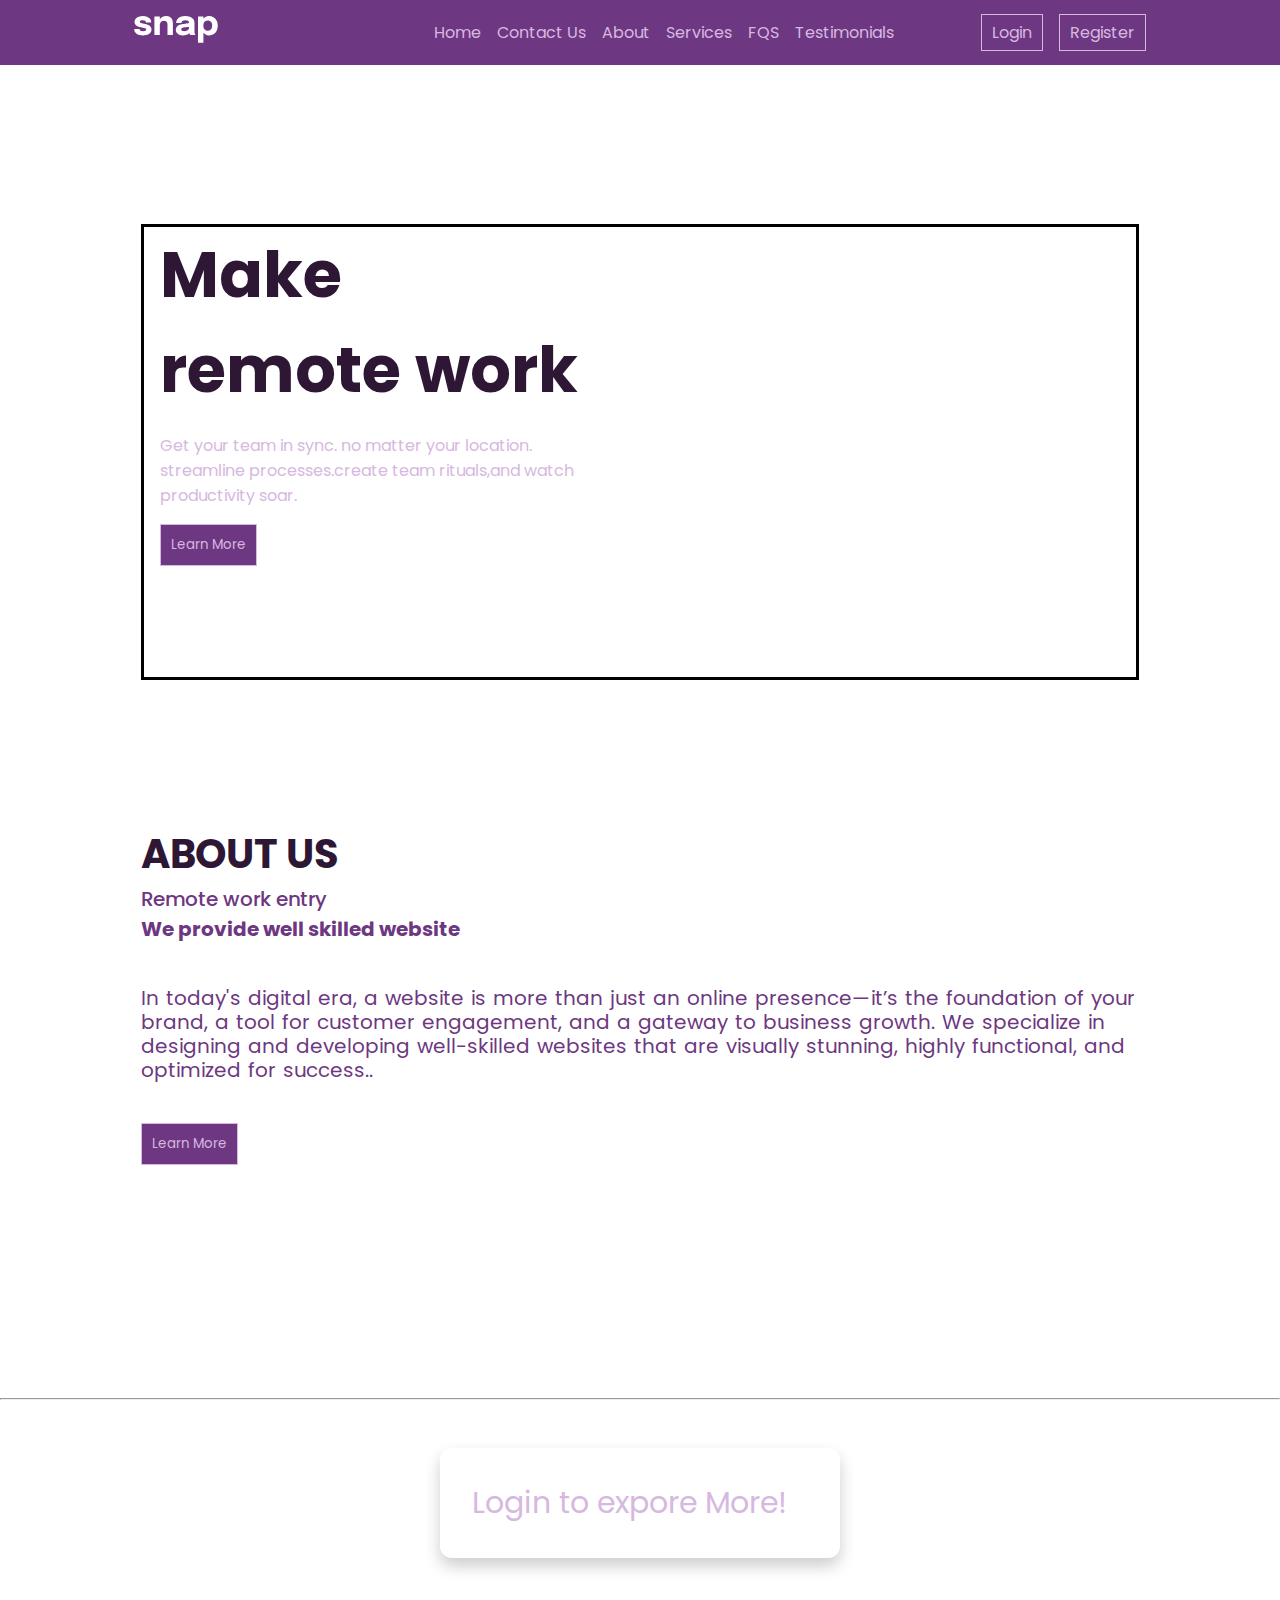
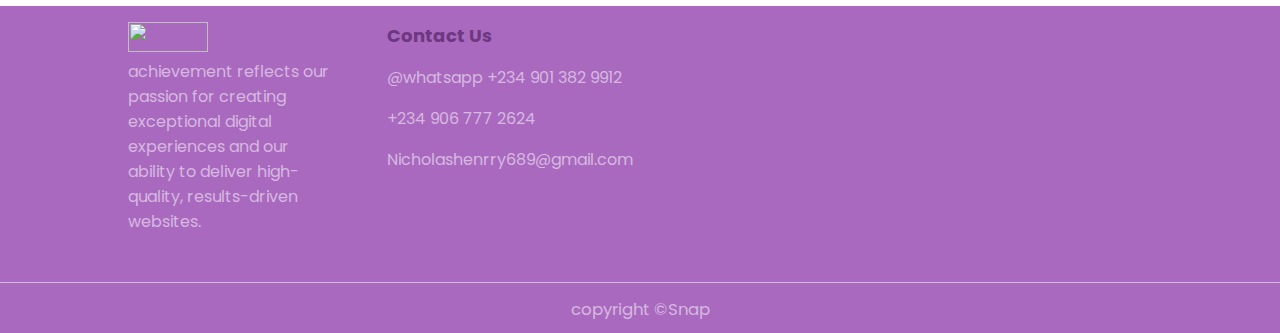
==== commit 9c33c308: "new commit" ====
--- a/index.html
+++ b/index.html
@@ -58,6 +58,7 @@
 
                     <nav class="links ">
                         <a class="ancho" href="#home">Home</a>
+                        <a class="ancho" href="./contact.html">contact Us</a>
                         <a class="ancho" href="#about">about</a>
                         <a class="ancho" href="#login">Services</a>
                         <a class="ancho" href="#login">FQS</a>
@@ -69,7 +70,7 @@
                             </span>
 
                         </div>
-
+                        
                     </nav>
 
                     <div class="right-nav">
@@ -216,11 +217,11 @@
                 <h4>Contact Us</h4>
                 <p>@whatsapp +234 901 382 9912</p>
                 <p> +234 906 777 2624</p>
-                <p>Nichlashenrry689@gmail.com</p>
+                <p>Nicholashenrry689@gmail.com</p>
                 <div class="foter_social">
                     <a href="#"><i class="fab fa-facebook"></i></a>
                     <a href="#"><i class="fab fa-twitter"></i></a>
-                    <a href="#"><i class="fab fa-whatsapp"></i></a>
+                    <a href="https://wa.me/+2349013829912"><i class="fab fa-whatsapp"></i></a>
                     <a href="www.linkedin.com/in/nichole-henry-2670762a4"><i class="fab fa-linkedin"></i></a>
                 </div>
             </div>
--- a/index.css
+++ b/index.css
@@ -13,7 +13,6 @@
   ---secondary_color: #a969bf;
   ---color: #2e1735;
   ---color2: #d6b8e0;
-
   ---roboto-regular {
     font-family: "Roboto", sans-serif;
     font-weight: 400;
@@ -27,7 +26,6 @@
 }
 
 body {
-  user-select: none;
   color: var(---color2);
   position: relative;
 
@@ -110,6 +108,72 @@
   gap: 4rem;
 }
 
+
+
+  /* Overlay (background) */
+ 
+        .modal-overlay {
+            display: none;
+            position: fixed;
+            top: 0;
+            left: 0;
+            width: 100vh;
+            height: 100%;
+            background: rgba(0, 0, 0, 0.5);
+            backdrop-filter: blur(5px);
+            z-index: 1000;
+        }
+
+        /* Popup box */
+        .modal {
+            position: absolute;
+            top: 50vh;
+            left: 50%;
+            transform: translate(-50%, -50%); 
+            background: white;
+            padding: 20px;
+            border-radius: 10px;
+            box-shadow: 0 5px 15px rgba(0, 0, 0, 0.3);
+            width: 300px;
+            text-align: center;
+            display: none;
+            z-index: 1001;
+            /* animation: fadeIn 0.3s ease-in-out; */
+        }
+
+        /* Fade-in animation */
+        @keyframes fadeIn {
+            from {
+                opacity: 0;
+                transform: translate(-50%, -55%);
+            }
+            to {
+                opacity: 1;
+                transform: translate(-50%, -50%);
+            }
+        }
+
+        /* Close button */
+        .close-btn {
+            background: red;
+            color: white;
+            border: none;
+            padding: 8px 12px;
+            margin-top: 10px;
+            cursor: pointer;
+            border-radius: 5px;
+        }
+
+        /* Open button */
+        .open-btn {
+            padding: 10px 15px;
+            background: blue;
+            color: white;
+            border: none;
+            cursor: pointer;
+            border-radius: 5px;
+        }
+
 .light,
 .bars {
   display: none;
@@ -124,7 +188,7 @@
   p,
   h1,
   a,
-  .btn {
+  .btn,.greating {
     color: white !important;
   }
 
@@ -132,6 +196,7 @@
     border: none !important;
   }
 }
+
 
 .hallow {
   display: flex;
@@ -253,7 +318,7 @@
   position: absolute;
   padding: 5px;
   right: 2rem;
-  top: 2rem;
+  top: 2.5rem;
   width: 270px;
   color: tomato;
   background-color: beige;
@@ -996,9 +1061,11 @@
 
   .noResults {
     width: 170px;
-    top: -2.3rem;
+    position: absolute;
+    top: 7rem;
     left: 1rem;
     background-color: transparent;
+    border: 1px solid #000;
   }
 
   .search {
--- a/styles.css
+++ b/styles.css
@@ -5,6 +5,10 @@
     font-family: 'roboto';
     font-family: "poppins";
 }
+html {
+    overflow-x: hidden !important;
+    scroll-behavior: smooth;
+  }
 
 :root {
     ---primary_color: #6E3781;
